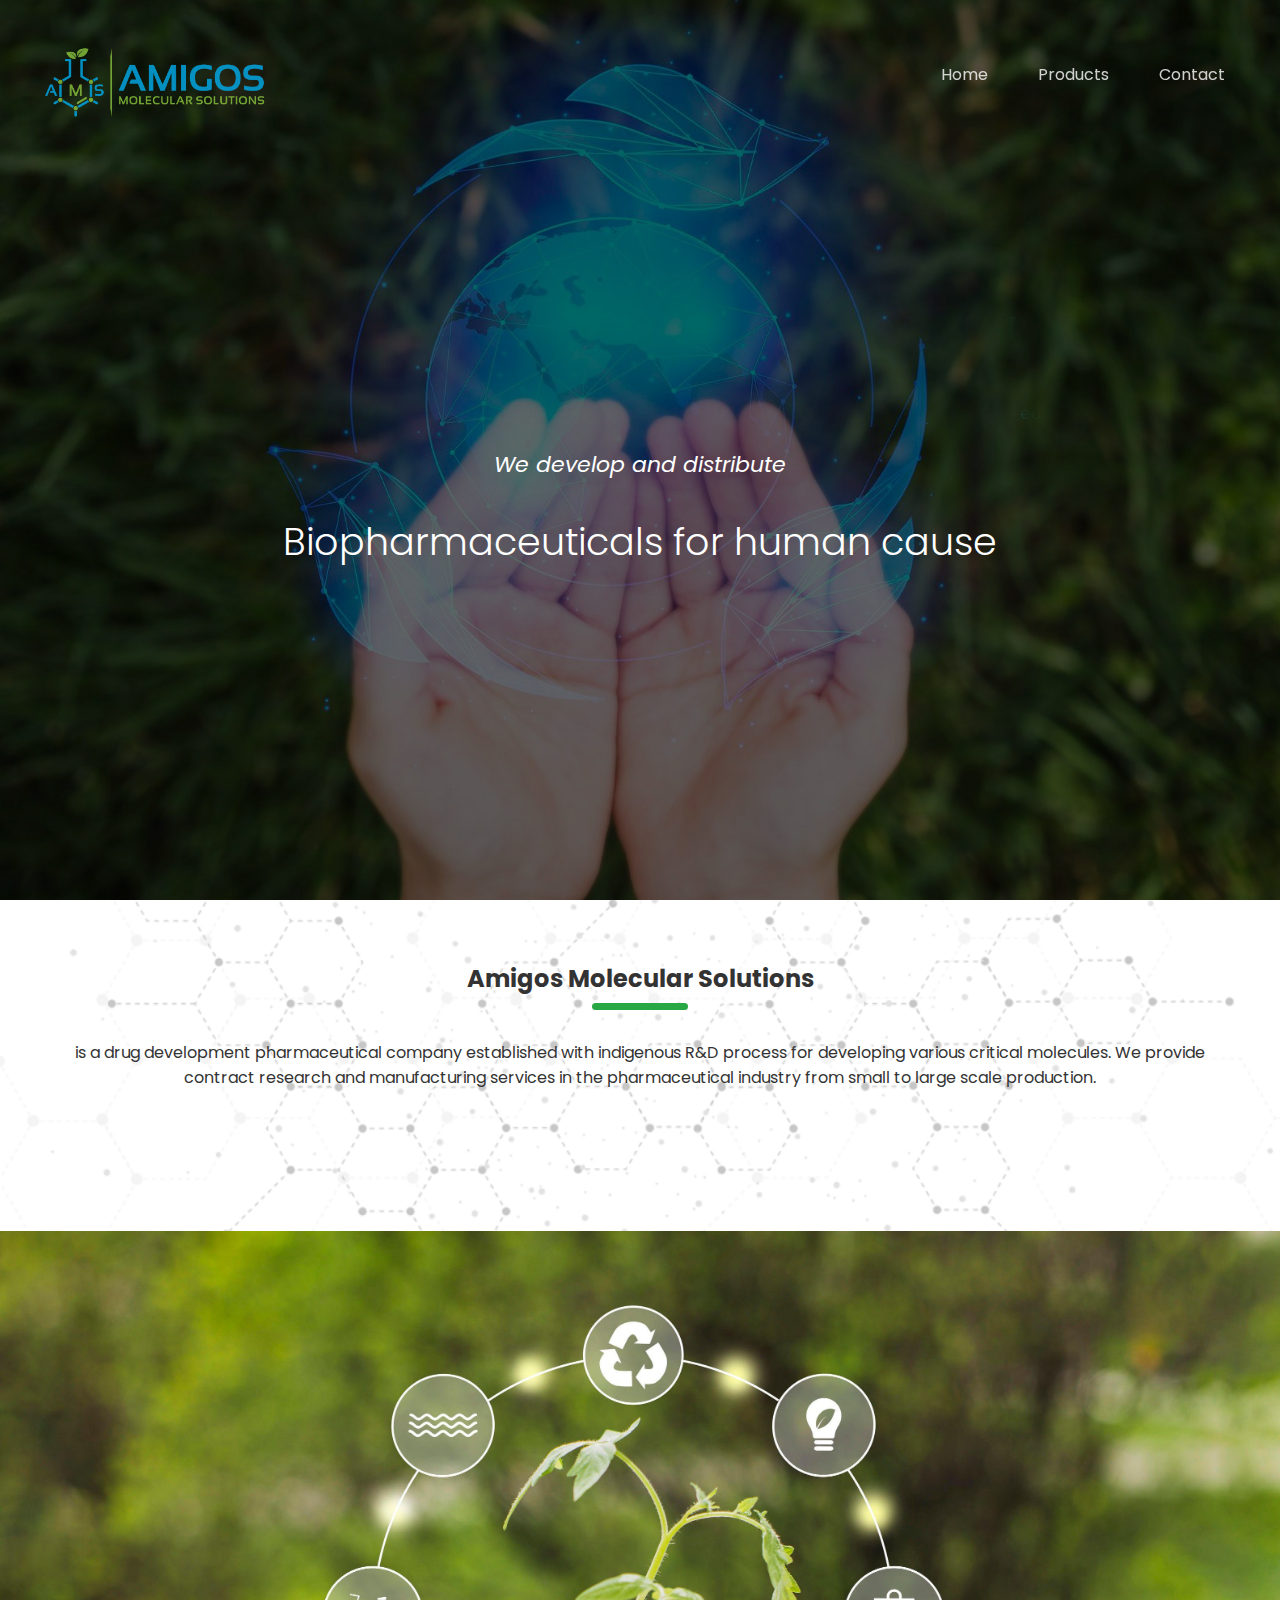
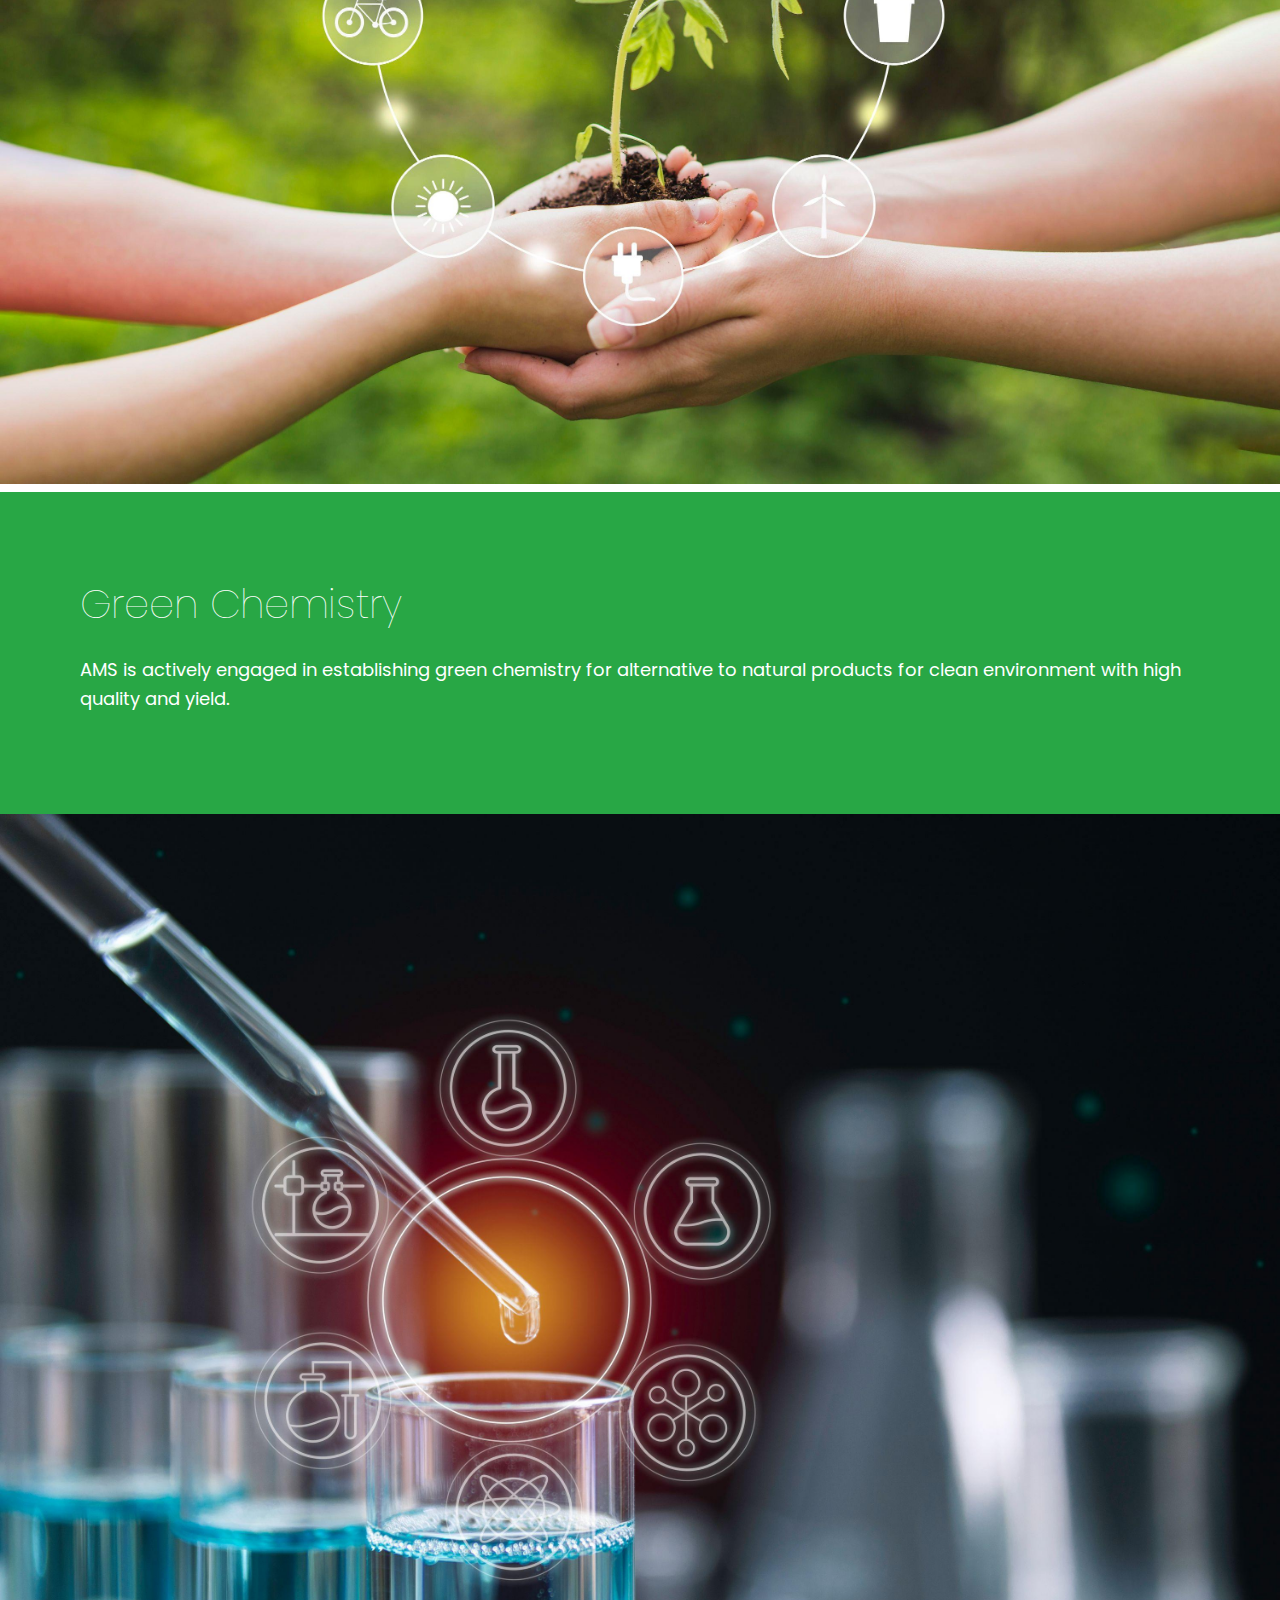
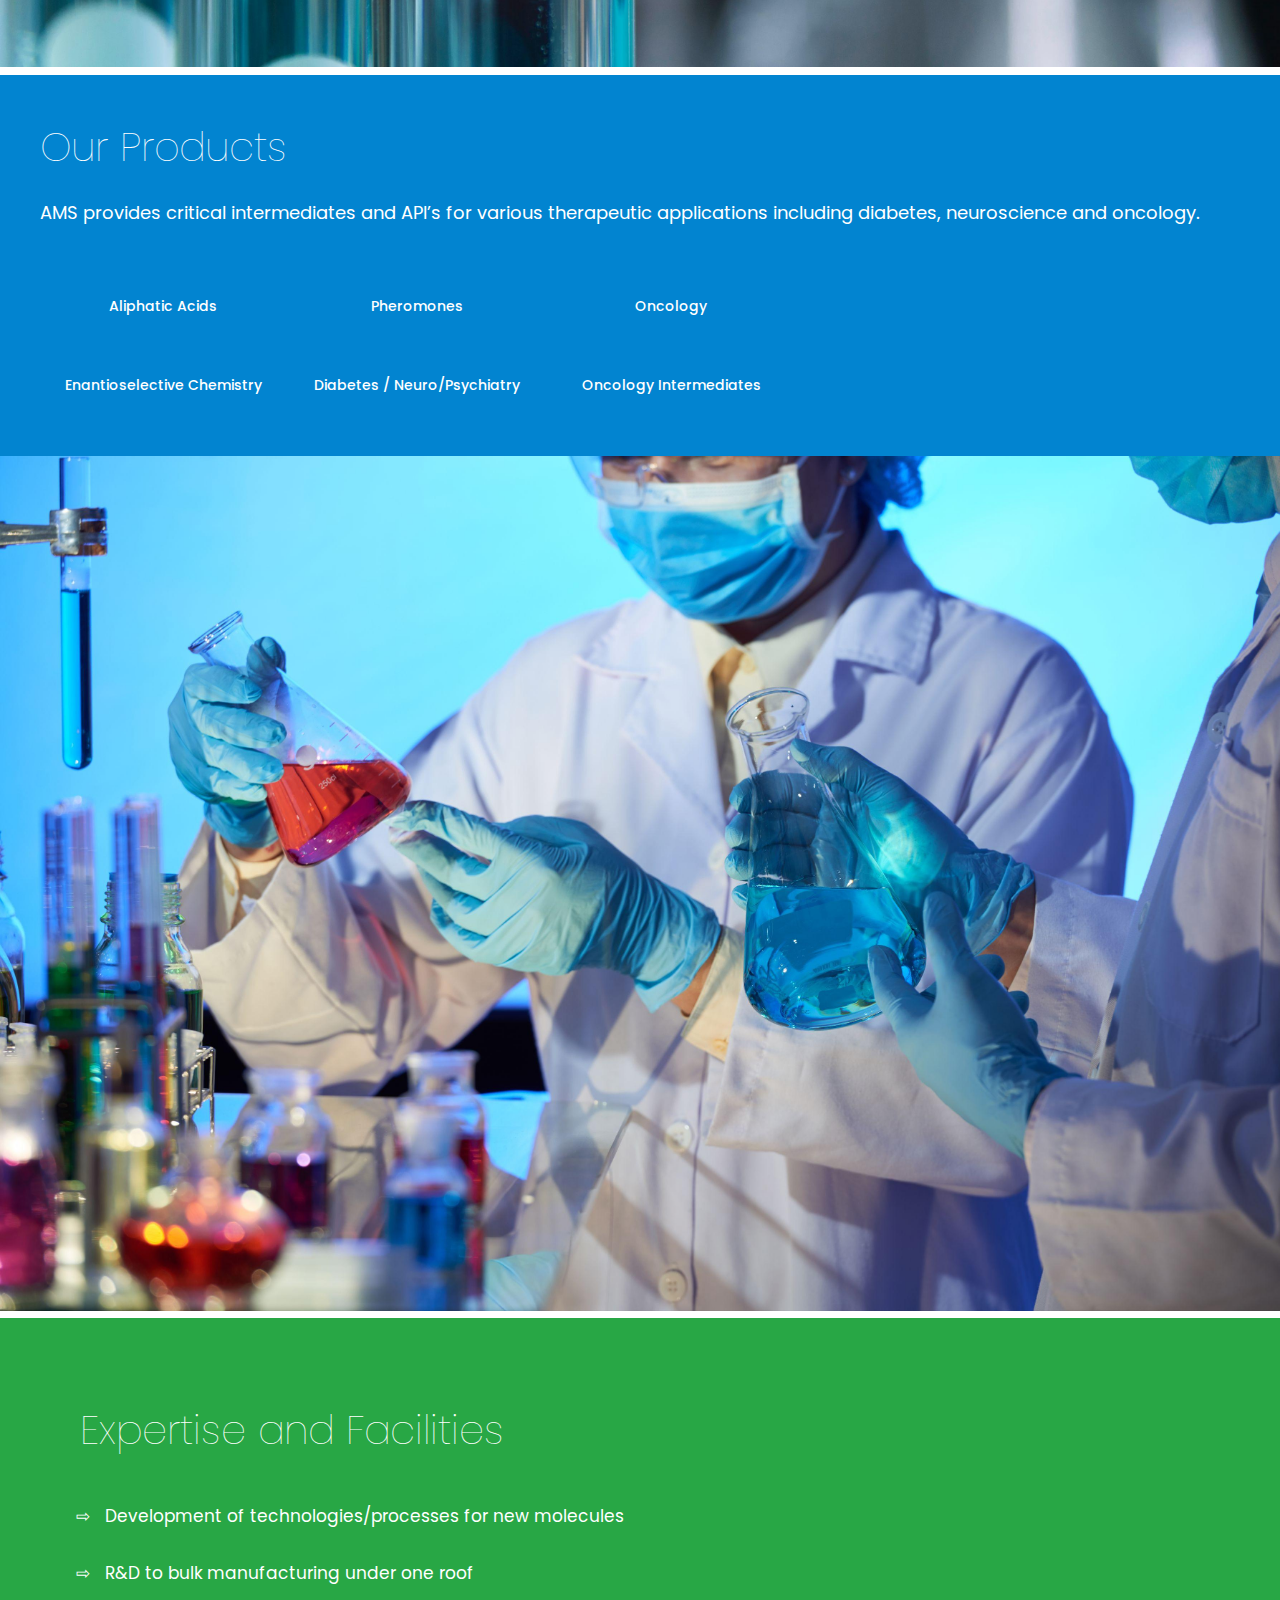
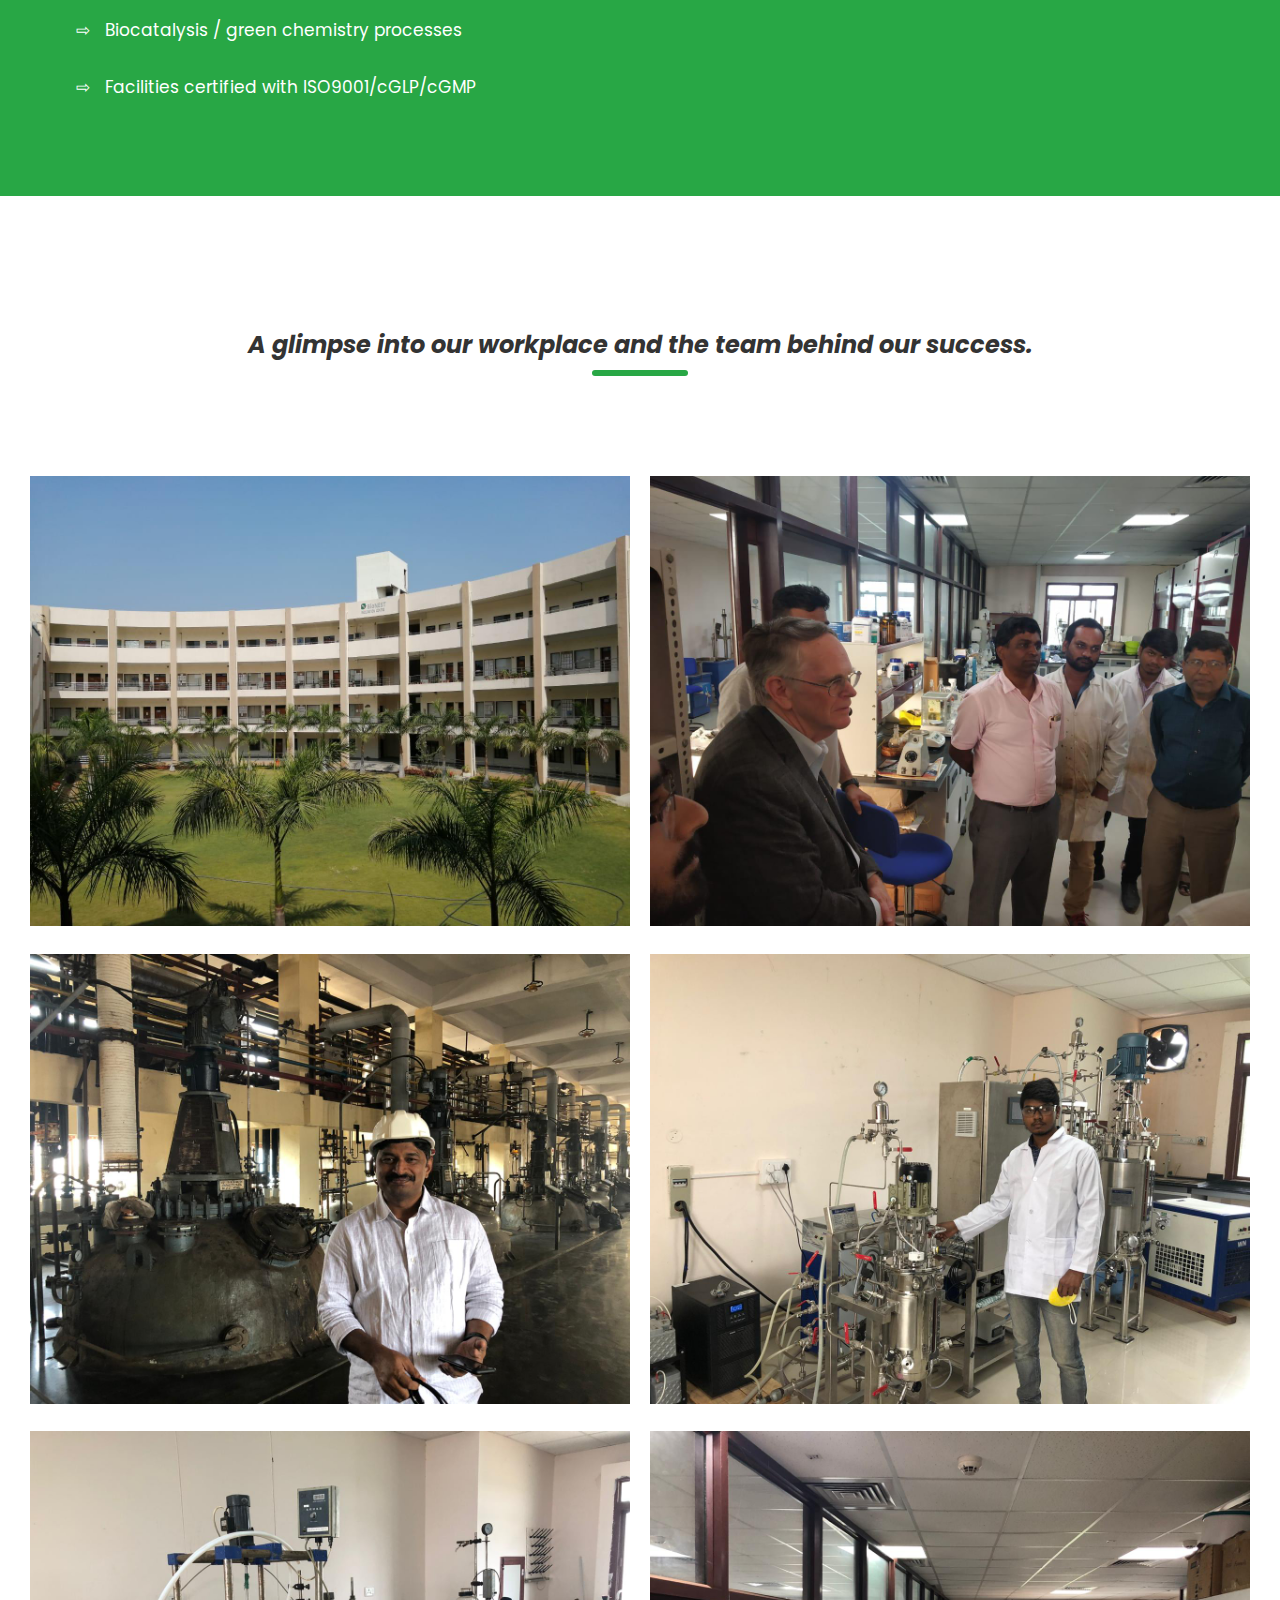
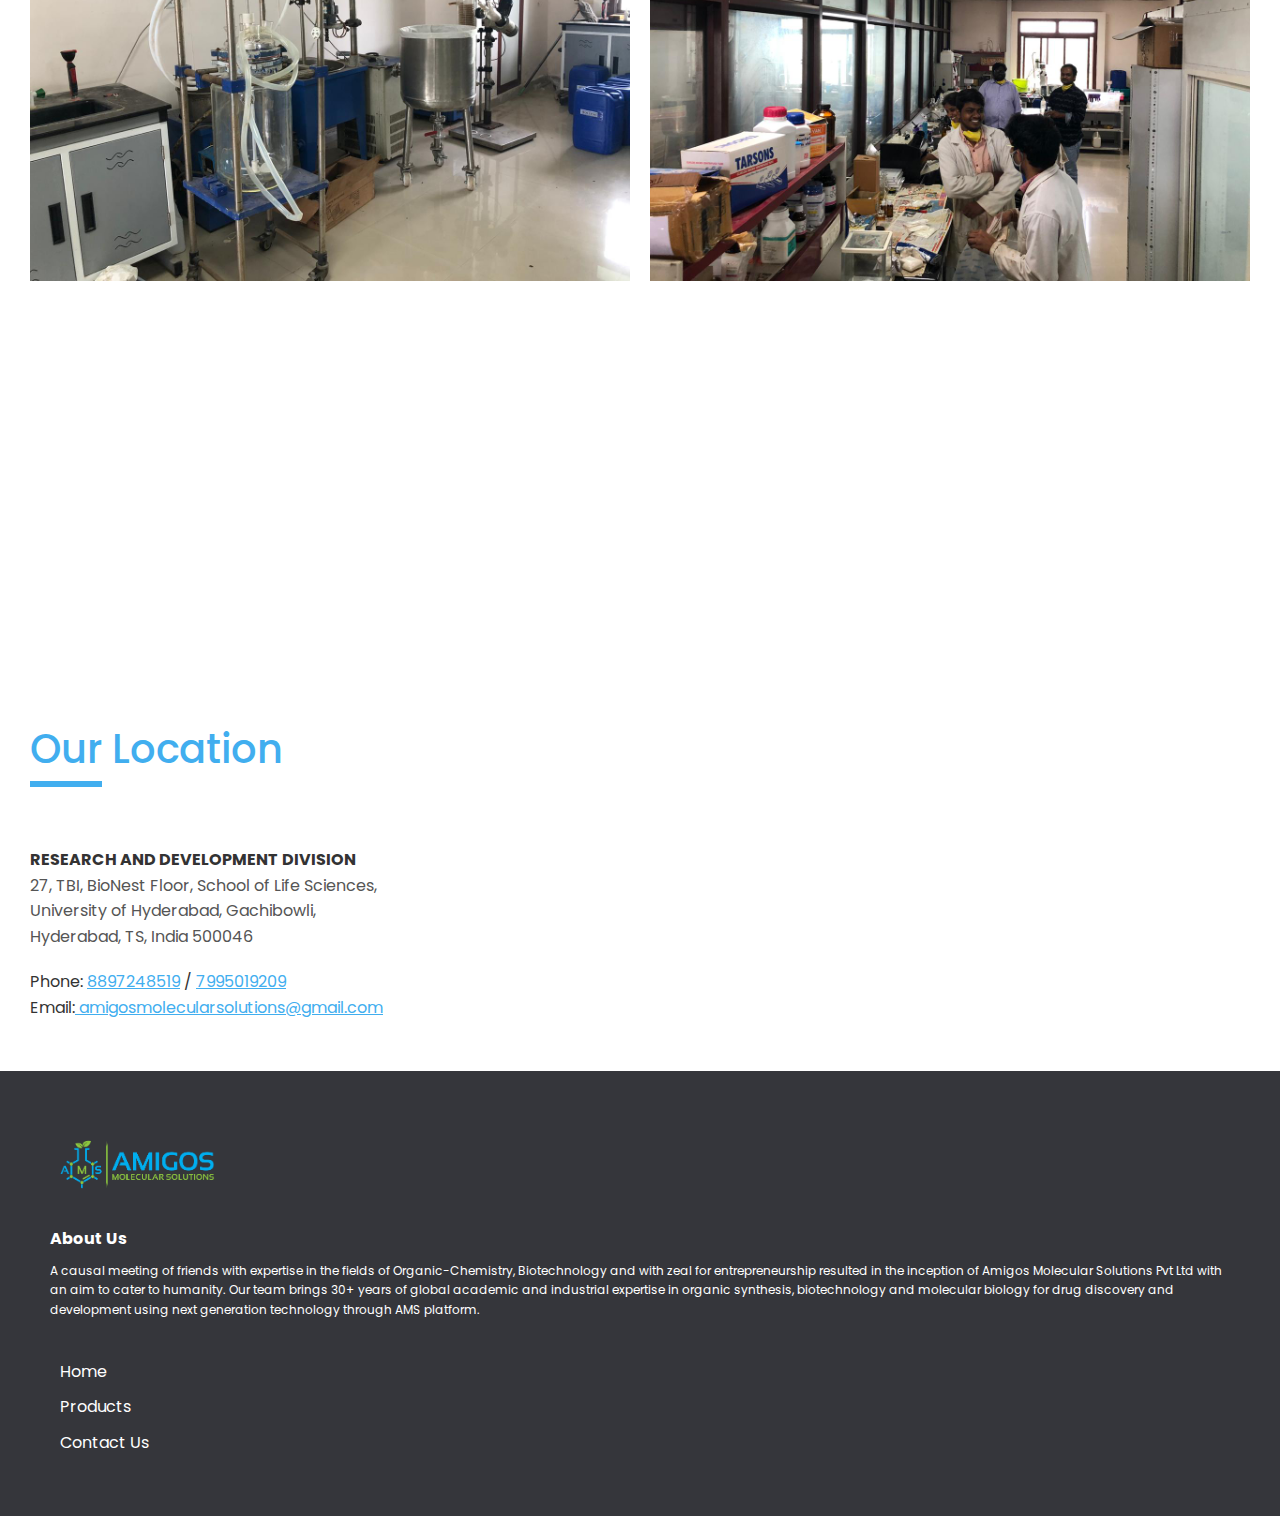
==== index.html @ 1833f155 "Solution section padding" ====
<!DOCTYPE html>
<html lang="en">
  <head>
    <meta
      name="viewport"
      content="width=device-width, initial-scale=1.0, minimum-scale=1.0"
    />

    <meta
      name="description"
      content=" We are a drug development pharmaceutical company established
              with indigenous research and development process for large scale
              production. It was founded to develop various critical molecules
              for contract research and to provide manufacturing services in
              pharmaceutical industry. "
    />
    <!-- Google / Search Engine Tags -->
    <meta itemprop="name" content="Amigos Molecular Solutions" />
    <meta
      itemprop="description"
      content="We are a drug development pharmaceutical company established
              with indigenous research and development process for large scale
              production. It was founded to develop various critical molecules
              for contract research and to provide manufacturing services in
              pharmaceutical industry. "
    />
    <meta
      itemprop="image"
      content="https://github.com/gopivjn/amigos-pharma/blob/master/img/1613_Thumb.jpg"
    />
    <!-- Facebook Meta Tags -->
    <meta property="og:url" content="https://elspectrasample2.netlify.app/" />
    <meta property="og:type" content="website" />
    <meta property="og:title" content="Amigos Molecular Solutions" />
    <meta
      property="og:description"
      content="We are a drug development pharmaceutical company established
              with indigenous research and development process for large scale
              production. It was founded to develop various critical molecules
              for contract research and to provide manufacturing services in
              pharmaceutical industry. "
    />
    <meta
      property="og:image"
      content="https://github.com/gopivjn/amigos-pharma/blob/master/img/1613_Thumb.jpg"
    />
    <meta charset="UTF-8" />
    <meta name="viewport" content="width=device-width, initial-scale=1.0" />
    <link
      rel="stylesheet"
      href="https://use.fontawesome.com/releases/v5.13.0/css/all.css"
      integrity="sha384-Bfad6CLCknfcloXFOyFnlgtENryhrpZCe29RTifKEixXQZ38WheV+i/6YWSzkz3V"
      crossorigin="anonymous"
    />
    <link rel="stylesheet" href="./css/lightbox.css" />
    <link rel="stylesheet" href="./css/utility.css" />
    <link rel="stylesheet" href="./css/style.css" />
    <link rel="shortcut icon" type="image/x-icon" href="favicon (1).ico" />
    <title>Amigos Molecular Solutions </title>
  </head>

  <body id="home">
    <header class="hero">
      <div id="navbar" class="navbar top">
        <h1 class="logo">
          <img src="./img/AMS/amigos molecular solutions-01.png" alt="" />
        </h1>
        <nav>
          <ul>
            <li><a href="#home">Home</a></li>
            <li><a href="products.html">Products</a></li>
            <li><a href="#contact_us">Contact</a></li>
          </ul>
        </nav>
      </div>
      <div class="content">
        <p>We develop and distribute</p>
        <h1>Biopharmaceuticals for human cause</h1>
      </div>
    </header>

    <main>
      <!-- About: Icons -->
      <section id="about" class="icons bg-light">
        <div class="flex-items">
          <div style="padding-bottom: 100px;">
            <p style="margin-bottom: 5px;">
              <span style="font-size: 24px;">
                <strong>Amigos Molecular Solutions</strong>
              </span>
            </p>
            <div class="bottom-line1"></div>
            <p>
              is a drug development pharmaceutical company established with
              indigenous R&D process for developing various critical molecules.
              We provide contract research and manufacturing services in the
              pharmaceutical industry from small to large scale production.
            </p>
          </div>
        </div>
      </section>
      <!-- Green chemistry -->
      <section id="green" class="flex-columns flex-reverse section">
        <div class="row">
          <div class="column">
            <div class="column-1">
              <img src="./img/AMS/green_chemistry1.jpeg" alt="" />
            </div>
          </div>
          <div class="column">
            <div class="column-2 bg-primary" >
              <h2>Green Chemistry</h2>
              <p style="font-size: 18px;">
                AMS is actively engaged in establishing green chemistry for
                alternative to natural products for clean environment with high
                quality and yield.
              </p>
            </div>
          </div>
        </div>
      </section>

      <!-- Products -->
      <section id="products" class="flex-columns section">
        <div class="row">
          <div class="column">
            <div class="column-1">
              <img src="./img/AMS/products1.jpeg" alt="" />
            </div>
          </div>
          <div class="column">
            <div class="column-2 bg-secondary py-1" >
              <h2>Our Products</h2>
              <p style="font-size: 18px;">
                AMS provides critical intermediates and API’s for various
                therapeutic applications including diabetes, neuroscience and
                oncology.
              </p>

              <div id="card-grid">
                <div class="cards">
                  <div>
                    <a href="products.html"
                      ><i class="fa fa-flask fa-2x" aria-hidden="true"></i
                    ></a>
                  </div>
                  <div><h3>Aliphatic Acids</h3></div>
                </div>
                <div class="cards">
                  <a href="products.html"
                    ><i class="fa fa-flask fa-2x" aria-hidden="true"></i
                  ></a>
                  <h2>Pheromones</h2>
                </div>
                <div class="cards">
                  <a href="products.html"
                    ><i class="fa fa-flask fa-2x" aria-hidden="true"></i
                  ></a>
                  <h2>Oncology</h2>
                </div>
                <div class="cards">
                  <a href="products.html"
                    ><i class="fa fa-flask fa-2x" aria-hidden="true"></i
                  ></a>
                  <h2>Enantioselective Chemistry</h2>
                </div>
                <div class="cards">
                  <a href="products.html"
                    ><i class="fa fa-flask fa-2x" aria-hidden="true"></i
                  ></a>
                  <h2>Diabetes / Neuro/Psychiatry</h2>
                </div>
                <div class="cards">
                  <a href="products.html"
                    ><i class="fa fa-flask fa-2x" aria-hidden="true"></i
                  ></a>
                  <h2>Oncology Intermediates</h2>
                </div>
              </div>
            </div>
          </div>
        </div>
      </section>
      <!-- Expertise and Facilities -->
      <section id="expertise" class="flex-columns flex-reverse section">
        <div class="row">
          <div class="column">
            <div class="column-1">
              <img src="./img/AMS/expertise1.jpeg" alt="" />
            </div>
          </div>
          <div class="column">
            <div class="column-2 bg-primary" >
              <h2>Expertise and Facilities</h2>
              <br />
              <ul
                style="
                  font-size: 17px;
                  list-style-type: '&#8680';
                  padding-left: 10px;
                "
              >
                <li style="padding: 15px;">
                  Development of technologies/processes for new molecules
                </li>
                <li style="padding: 15px;">
                  R&D to bulk manufacturing under one roof
                </li>
                <li style="padding: 15px;">
                  Biocatalysis / green chemistry processes
                </li>
                <li style="padding: 15px;">
                  Facilities certified with ISO9001/cGLP/cGMP
                </li>
              </ul>
            </div>
          </div>
        </div>
      </section>
      <!-- Plant Gallery -->
      <section id="gallery" class="section">
        <!-- <div class="intro" style="padding-top: 80px;">
          <h2 class="title-style">Gallery</h2>
          <div class="bottom-line"></div>
        </div> -->

        <div class="flex-items">
          <div style="padding-top: 120px;">
            <p style="margin-bottom: 5px;">
              <span style="font-size: 24px; font-style: italic;">
                <strong>
                  A glimpse into our workplace and the team behind our success.
                </strong>
              </span>
            </p>
            <div class="bottom-line2"></div>
          </div>
        </div>
        <div class="gallery">
          <div>
            <img src="./img/AMS/grid1.jpeg" alt="" />
          </div>
          <div>
            <img src="./img/AMS/grid2.jpeg" alt="" />
          </div>

          <div>
            <img src="./img/AMS/grid3.jpeg" alt="" />
          </div>
          <div>
            <img src="./img/AMS/grid4.jpeg" alt="" />
          </div>

          <div>
            <img src="./img/AMS/grid5.jpeg" alt="" />
          </div>
          <div>
            <img src="./img/AMS/grid6.jpeg" alt="" />
          </div>
        </div>
      </section>
      <!-- Location -->
      <span id="contact_us"></span>
      <span></span>
      <span></span>
      <span></span>
      <span></span>
      <span></span>
      <span></span>
      <section id="location" class="flex-columns flex-reverse section">
        <div class="row">
          <div class="column">
            <div class="column-1">
              <!-- <img src="img/location.jpg" alt="" /> -->
              <!-- <div id="map"></div> -->
              <div class="iframemaps" style="padding:30px" >
                <iframe
                  src="https://www.google.com/maps/embed?pb=!1m18!1m12!1m3!1d3806.0795099306774!2d78.31375279940993!3d17.45590814025124!2m3!1f0!2f0!3f0!3m2!1i1024!2i768!4f13.1!3m3!1m2!1s0x3bcb932264c472a1%3A0x8b48ef21dfa32b49!2sSchool%20of%20Life%20Sciences!5e0!3m2!1sen!2sin!4v1595521982954!5m2!1sen!2sin"
                  frameborder="0"
                  style="border: 0;"
                  allowfullscreen=""
                  aria-hidden="false"
                  tabindex="0"
                  width="90%"
                  height="300"
                ></iframe>
              </div>
            </div>
          </div>
          <div class="column">
            <div class="column-2">
              <div>
                <h2 style="color: #41aeef; font-weight: 500;">
                  Our Location
                </h2>
                <div class="bottom-line3"></div>
              </div>
              <div>
                <span style="text-transform: uppercase;">
                  <strong> Research and Development division</strong></span
                ><br />

                <!-- <h5>
                  <span>
                    <i
                      class="fas fa-map-marker-alt fa-2x"
                      style="color: #41aeef;"
                    ></i>
                  </span>
                </h5> -->

                <span style="color: #555;">
                  27, TBI, BioNest Floor, School of Life Sciences,<br />
                  University of Hyderabad, Gachibowli, <br />Hyderabad, TS,
                  India 500046</span
                >
              </div>

              <p>
                Phone:
                <a href="tel:+918897248519" style="color: #41aeef;"
                  >8897248519</a
                >
                /
                <a href="tel:+917995019209" style="color: #41aeef;">
                  7995019209</a
                >
                <br />Email:<a
                  href="mailto:amigosmolecularsolutions@gmail.com"
                  style="color: #41aeef;"
                >
                  amigosmolecularsolutions@gmail.com</a
                >
              </p>
            </div>
          </div>
        </div>
      </section>
    </main>

    <footer id="main-footer" class="py-2">
      <div class="container footer-container">
        <div>
          <img src="./img/AMS/amigos molecular solutions-01.png" alt="Amigos" />
        </div>
        <div>
          <p>
            <strong style="font-size: 16px;"> About Us</strong>
          </p>
          <p>
            A causal meeting of friends with expertise in the fields of
            Organic-Chemistry, Biotechnology and with zeal for entrepreneurship
            resulted in the inception of Amigos Molecular Solutions Pvt Ltd with
            an aim to cater to humanity. Our team brings 30+ years of global
            academic and industrial expertise in organic synthesis,
            biotechnology and molecular biology for drug discovery and
            development using next generation technology through AMS platform.
          </p>
        </div>

        <div style="padding-top: 20px;">
          <ul class="list">
            <li style="margin: 10px;"><a href="index.html">Home</a></li>
            <li style="margin: 10px;"><a href="products.html">Products</a></li>
            <li style="margin: 10px;"><a href="#contact_us">Contact Us</a></li>
          </ul>
        </div>
      </div>
    </footer>
    <script
      src="https://code.jquery.com/jquery-3.5.1.min.js"
      integrity="sha256-9/aliU8dGd2tb6OSsuzixeV4y/faTqgFtohetphbbj0="
      crossorigin="anonymous"
    ></script>
    <script src="./js/lightbox.js"></script>
    <script>
      const navbar = document.getElementById("navbar");
      let scrolled = false;

      window.onscroll = function () {
        if (window.pageYOffset > 100) {
          navbar.classList.remove("top");
          if (!scrolled) {
            navbar.style.transform = "translateY(-70px)";
          }
          setTimeout(function () {
            navbar.style.transform = "translateY(0)";
            scrolled = true;
          }, 200);
        } else {
          navbar.classList.add("top");
          scrolled = false;
        }
      };

      // Smooth Scrolling
      $("#navbar a, .btn").on("click", function (e) {
        if (this.hash !== "") {
          e.preventDefault();

          const hash = this.hash;

          $("html, body").animate(
            {
              scrollTop: $(hash).offset().top - 70,
            },
            800
          );
        }
      });
    </script>
  </body>
</html>
---- css/utility.css ----
/* Text colors */

.text-primary {
  color: #28a745;
}
.text-secondary {
  color: #0284d0;
}

/* Button */
.btn {
  cursor: pointer;
  display: inline-block;
  padding: 10px 30px;
  color: #fff;
  background-color: #28a745;
  text-decoration: none;
  border: none;
  border-radius: 5px;
}

.btn:hover {
  opacity: 0.9;
}

.btn-primary,
.bg-primary {
  background-color: #28a745;
  color: #fff;
}
.btn-secondary,
.bg-secondary {
  background-color: #0284d0;
  color: #fff;
}
.btn-dark,
.bg-dark {
  background-color: #333;
  color: #fff;
}
.btn-light,
.bg-light {
  background-color: #f4f4f4;
  color: #333;
}
.btn-outline {
  background: transparent;
  border: 1px solid #fff;
}

/* Flex Items */
.flex-items {
  display: flex;
  align-items: center;
  justify-content: center;
  text-align: center;
  height: 100%;
}
.flex-items > div {
  padding: 20px;
}

/* Flex columns */
.flex-columns.flex-reverse .row {
  flex-direction: row-reverse;
}

.flex-columns .column {
  display: flex;
  flex-direction: column;
}

.flex-columns .row {
  display: flex;
  flex-direction: row;
  flex-wrap: wrap;
  width: 100%;
}

.flex-columns .column {
  display: flex;
  flex-direction: column;
  flex-basis: 100%;
  flex: 1;
}

.flex-columns .column .column-1,
.flex-columns .column .column-2 {
  height: 100%;
}

.flex-columns img {
  width: 100%;
  height: 100%;
  object-fit: cover;
}

.flex-columns .column-2 {
  display: flex;
  flex-direction: column;
  align-items: flex-start;
  justify-content: center;
  padding: 30px;
}

.flex-columns h2 {
  font-size: 40px;
  font-weight: 100;
}

.flex-columns h4 {
  margin-bottom: 10px;
}

.flex-columns p {
  margin: 20px 0;
}

/* Section Header */
.section-header {
  padding: 30px;
  display: flex;
  flex-direction: column;
  align-items: center;
  justify-content: center;
  text-align: center;
}

.section-header h2 {
  font-size: 40px;
  margin: 20px 0;
}
.section-padding {
  padding: 20px 20px;
}

/* Flex Grid */
.flex-grid .row {
  display: flex;
  flex-wrap: wrap;
  padding: 0 4px;
}

.flex-grid .column {
  flex: 25%;
  padding: 0 4px;
}

.team img {
  border-radius: 50%;
}
---- css/style.css ----
@import url("https://fonts.googleapis.com/css2?family=Poppins:ital,wght@0,100;0,200;0,300;0,400;0,500;0,600;1,100;1,200;1,300;1,400;1,500&display=swap");

html {
  padding: 0px;
  margin: 0px;
}
* {
  box-sizing: border-box;
  padding: 0px;
  margin: 0px;
}

body {
  font-family: "Poppins", sans-serif;
  background: #fff;
  color: #333;
  line-height: 1.6;
}

ul {
  list-style: none;
}
p {
  margin: 10px 0;
}
img {
  width: 100%;
}

/* Nav Bar */
#navbar {
  z-index: 5;
}

.navbar {
  display: flex;
  flex-direction: column;
  align-items: center;
  justify-content: space-between;
  background-color: #35363b;
  color: #fff;
  opacity: 0.8;
  width: 100%;
  height: auto;
  position: fixed;
  top: 0px;
  padding: 0 30px;
  transition: 0.5s;
}

.navbar.top {
  background: transparent;
}

.navbar a {
  color: #fff;
  padding: 10px 20px;
  margin: 0 5px;
  text-decoration: none;
}
.navbar a:hover {
  border-bottom: #28a745 1px solid;
}
.navbar ul {
  display: flex;
  padding-bottom: 10px;
}

.navbar img {
  padding-top: 20px;
  width: 250px;
  /* padding-bottom: 10px; */
}

/* Header */
.hero {
  background: url("../img/AMS/main_banner1.jpeg") no-repeat center center/cover;
  height: 100vh;
  position: relative;
  color: #fff;
}

.hero .content {
  display: flex;
  flex-direction: column;
  align-items: center;
  justify-content: center;
  text-align: center;
  height: 100%;
  padding: 0 20px;
}

.hero .content h1 {
  font-size: 33px;
  font-weight: 300;
}
.hero .content p {
  font-style: italic;
  font-size: 18px;
  max-width: 600px;
  margin: 120px 0 30px;
}

.hero::before {
  content: "";
  position: absolute;
  top: 0;
  left: 0;
  width: 100%;
  height: 100%;
  background: rgba(0, 0, 0, 0.6);
}

.hero * {
  z-index: 1;
}
.hero.blog {
  background: url("../img/home/blog.jpg") no-repeat center center/cover;
  height: 60vh;
}
#about {
  background: url("../img/AMS/about_us3.png") no-repeat center center/cover;
}

/* Solutions section */
.flex-columns .row {
  display: flex;
  flex-direction: column;
  flex-wrap: wrap;
  width: 100%;
}
.flex-columns.flex-reverse .row {
  flex-direction: column;
}

#green .column-2 {
  padding: 55px;
}

#products .column-2 {
  padding: 35px;
}

#expertise .column-2 {
  padding: 55px;
}

#card-grid {
  display: grid;
  grid-template-columns: repeat(2, 1fr);
  grid-gap: 8px;
  padding-top: 20px;
  align-items: center;
  justify-content: center;
  text-align: center;
  font-weight: 100;
}

#card-grid .cards {
  display: grid;
  grid-gap: 8px;
  /* flex-wrap: wrap;
  flex-direction: column; */
  border-radius: 3px;
  margin: 20px;
  cursor: pointer;
  align-items: center;
  justify-content: center;
  text-align: center;
}

#card-grid a:visited .fa {
  color: #fff;
}

#card-grid .cards h2,
h3 {
  font-size: 14px;
  color: #fff;
  font-weight: 500;
  text-align: center;
}

/* Gallery */
.gallery {
  display: grid;
  grid-template-columns: 1fr;
  margin: 30px;
  grid-gap: 20px;
}

#gallery p {
  text-align: center;
}

/* Highlighter lines */

.bottom-line1 {
  height: 0.4rem;
  width: 6rem;
  background: #28a745;
  display: block;
  margin: 0 auto 0 auto;
  border-radius: 10px;
  margin-bottom: 30px;
}

.bottom-line2 {
  height: 0.4rem;
  width: 6rem;
  background: #28a745;
  display: block;
  margin: 0 auto 0 auto;
  border-radius: 10px;
  margin-bottom: 50px;
}
.bottom-line3 {
  height: 0.4rem;
  width: 4.5rem;
  background: #41aeef;
  display: block;
  margin-bottom: 60px;
}

#location .iframemaps {
  padding: 30px;
}

/* Footer */

#main-footer {
  background: #35363b;
  color: #fff;
  padding: 50px;
}

#main-footer img {
  width: 175px;
}
#main-footer a {
  color: #fff;
  text-decoration: none;
}
#main-footer p {
  font-size: 12px;
  padding-right: 150px;
  padding-left: 50px;
}

#main-footer a:hover {
  color: #28a745;
}
#main-footer .footer-container {
  display: flex;
  flex-direction: column;
}

#main-footer p {
  font-size: 12px;
  padding-left: 0px;
  padding-right: 0px;
}

/* Products Page */

.content-page {
  margin-top: 15rem;
  margin-left: 1rem;
  margin-right: 1rem;
}

.content-table {
  border-collapse: collapse;
  margin: 25px 0;
  font-size: 0.6em;
  min-width: 100%;
  border-radius: 5px 5px 0 0;
  overflow: hidden;
  box-shadow: 0 0 20px rgba(0, 0, 0, 0.15);
}

.content-table thead tr {
  background-color: #41aeee;
  color: #ffffff;
  text-align: left;
  font-weight: bold;
}
tbody img {
  width: 34px;
  color: #41aeee;
}

.content-table th,
.content-table td {
  padding: 12px 15px;
}

.content-table tbody tr {
  border-bottom: 1px solid #dddddd;
}

.content-table tbody tr:nth-of-type(even) {
  background-color: #f3f3f3;
}

.content-table tbody tr:last-of-type {
  border-bottom: 2px solid #41aeee;
}

.content-table tbody tr.active-row {
  font-weight: bold;
  color: #009879;
}

/* Icons  */
.icons {
  padding: 30px;
}

.icons h3 {
  font-weight: bold;
  margin-bottom: 15px;
}

.icons i {
  background-color: #28a745;
  color: #fff;
  padding: 1rem;
  border-radius: 50%;
  margin-bottom: 15px;
}

.cases img:hover {
  opacity: 0.7;
}

.team img {
  border-radius: 50%;
}

/* Call back form */
.callback-form {
  width: 100%;
  padding: 20px 0;
}

.callback-form label {
  display: block;
  margin-bottom: 5px;
}
.callback-form .form-control {
  margin-bottom: 15px;
}

.callback-form input {
  width: 100%;
  padding: 4px;
  height: 40px;
  border: #f5f5f5 1px solid;
}
.callback-form input:focus {
  outline-color: #28a745;
}

.callback-form .btn {
  padding: 12px 0;
  margin-top: 20px;
}
/* Post */
.post {
  padding: 50px 30px;
}
.post h2 {
  font-size: 40px;
  margin-bottom: 20px;
  padding-bottom: 10px;
  border-bottom: #ccc solid 1px;
}
.post .meta {
  margin-bottom: 30px;
}

.post img {
  width: 300px;
  border-radius: 50%;
  display: block;
  margin: 0 auto;
}

/* Footer */
.footer {
  display: flex;
  flex-direction: column;
  align-items: center;
  justify-content: center;
  text-align: center;
  height: 150px;
}

.footer a {
  color: #fff;
}
.footer a:hover {
  color: #28a745;
}

.footer .social > * {
  margin-right: 30px;
}

/* Mobile */
@media (min-width: 768px) {
  .navbar {
    display: flex;
    flex-direction: row;
  }
  #card-grid {
    display: grid;
    grid-template-columns: repeat(3, 1fr);
  }

  .content-page {
    margin-top: 15rem;
    margin-left: 2rem;
    margin-right: 2rem;
  }
  .content-table {
    font-size: 0.7em;
  }
  .hero .content h1 {
    font-size: 38px;
    font-weight: 300;
  }
  .hero .content p {
    font-style: italic;
    font-size: 22px;
    max-width: 600px;
    margin: 120px 0 30px;
  }

  /* Gallery */
  .gallery {
    display: grid;
    grid-template-columns: 1fr 1fr;
    margin: 30px;
    grid-gap: 20px;
  }

  #green .column-2 {
    padding: 80px;
  }

  #products .column-2 {
    padding: 40px;
  }

  #expertise .column-2 {
    padding: 80px;
  }
}

@media (min-width: 1440px) {
  .hero {
    height: 90vh;
  }

  .hero .content h1 {
    font-size: 55px;
    font-weight: 300;
  }
  .hero .content p {
    font-style: italic;
    font-size: 24px;
    max-width: 600px;
    margin: 120px 0 30px;
  }
  #about p {
    color: #333;
    padding-left: 220px;
    padding-right: 220px;
    line-height: 2rem;
    line-height: 2.5rem;
    padding-top: 20px;
    text-align: center;
    font-size: 18px;
  }

  /* Solutions section */

  .flex-columns.flex-reverse .row {
    flex-direction: row-reverse;
  }

  .flex-columns .column {
    display: flex;
    flex-direction: column;
  }

  .flex-columns .row {
    display: flex;
    flex-direction: row;
    flex-wrap: wrap;
    width: 100%;
  }

  .flex-columns .column {
    display: flex;
    flex-direction: column;
    flex-basis: 100%;
    flex: 1;
  }

  .flex-columns .column .column-1,
  .flex-columns .column .column-2 {
    height: 100%;
  }

  .flex-columns img {
    width: 100%;
    height: 100%;
    object-fit: cover;
  }

  .flex-columns .column-2 {
    display: flex;
    flex-direction: column;
    align-items: flex-start;
    justify-content: center;
    padding: 30px;
  }

  .flex-columns h2 {
    font-size: 40px;
    font-weight: 100;
  }

  .flex-columns h4 {
    margin-bottom: 10px;
  }

  .flex-columns p {
    margin: 20px 0;
  }

  /* Gallery */
  .gallery {
    display: grid;
    grid-template-columns: repeat(3, 1fr);
    margin: 30px;
    grid-gap: 20px;
  }

  #main-footer .footer-container {
    display: grid;
    grid-template-columns: 2fr 7fr 2fr;
    grid-gap: 2rem;
  }

  #location {
    padding: 80px;
  }

  .content-page {
    margin-top: 15rem;
    margin-left: 3rem;
    margin-right: 3rem;
  }
  .content-table {
    font-size: 0.9em;
  }

  #green .column-2 {
    padding: 100px;
  }

  #products .column-2 {
    padding: 50px;
  }

  #expertise .column-2 {
    padding: 100px;
  }
}

@media (max-width: 375px) {
  .content-page {
    margin-top: 15rem;
    margin-left: 0.5rem;
    margin-right: 0.5rem;
  }
  .content-table {
    font-size: 0.3em;
  }
  #card-grid {
    display: grid;
    grid-template-columns: 1fr;
  }
  #expertise ul li {
    font-size: 12px;
  }
}
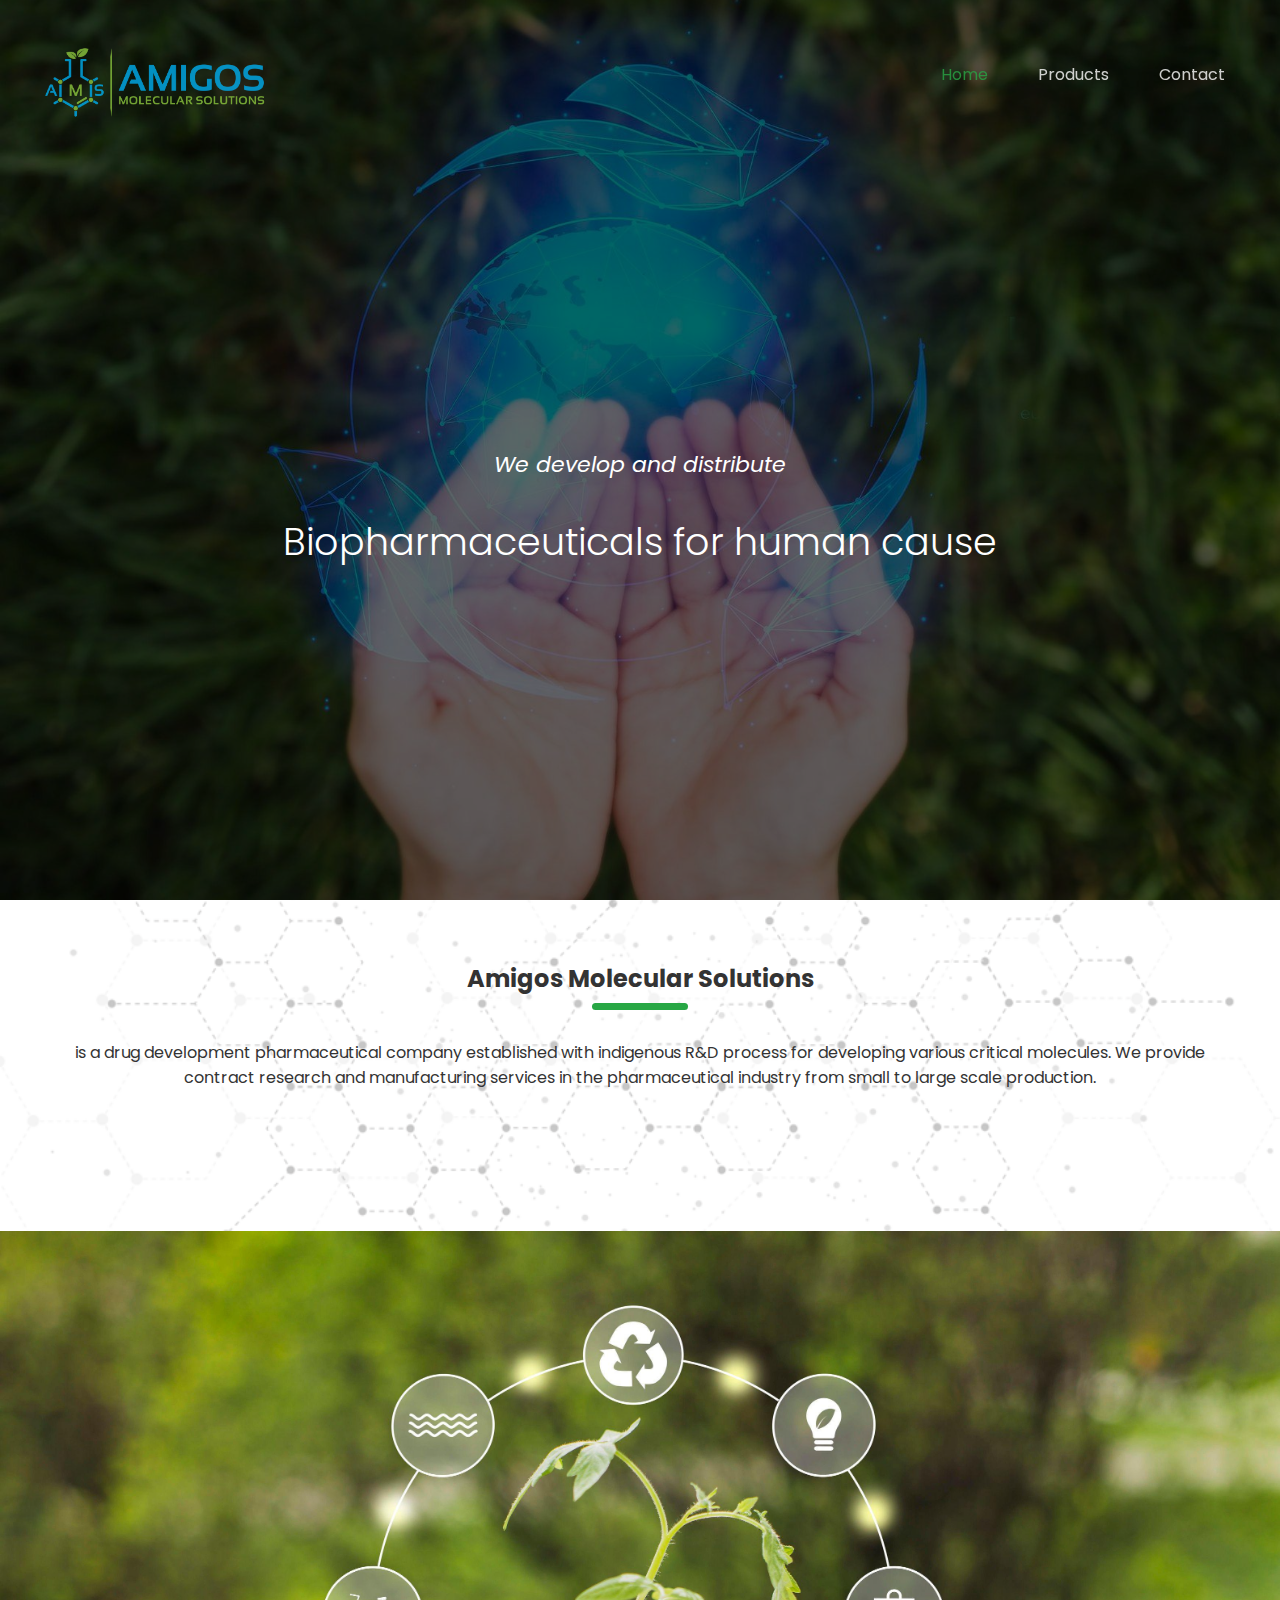
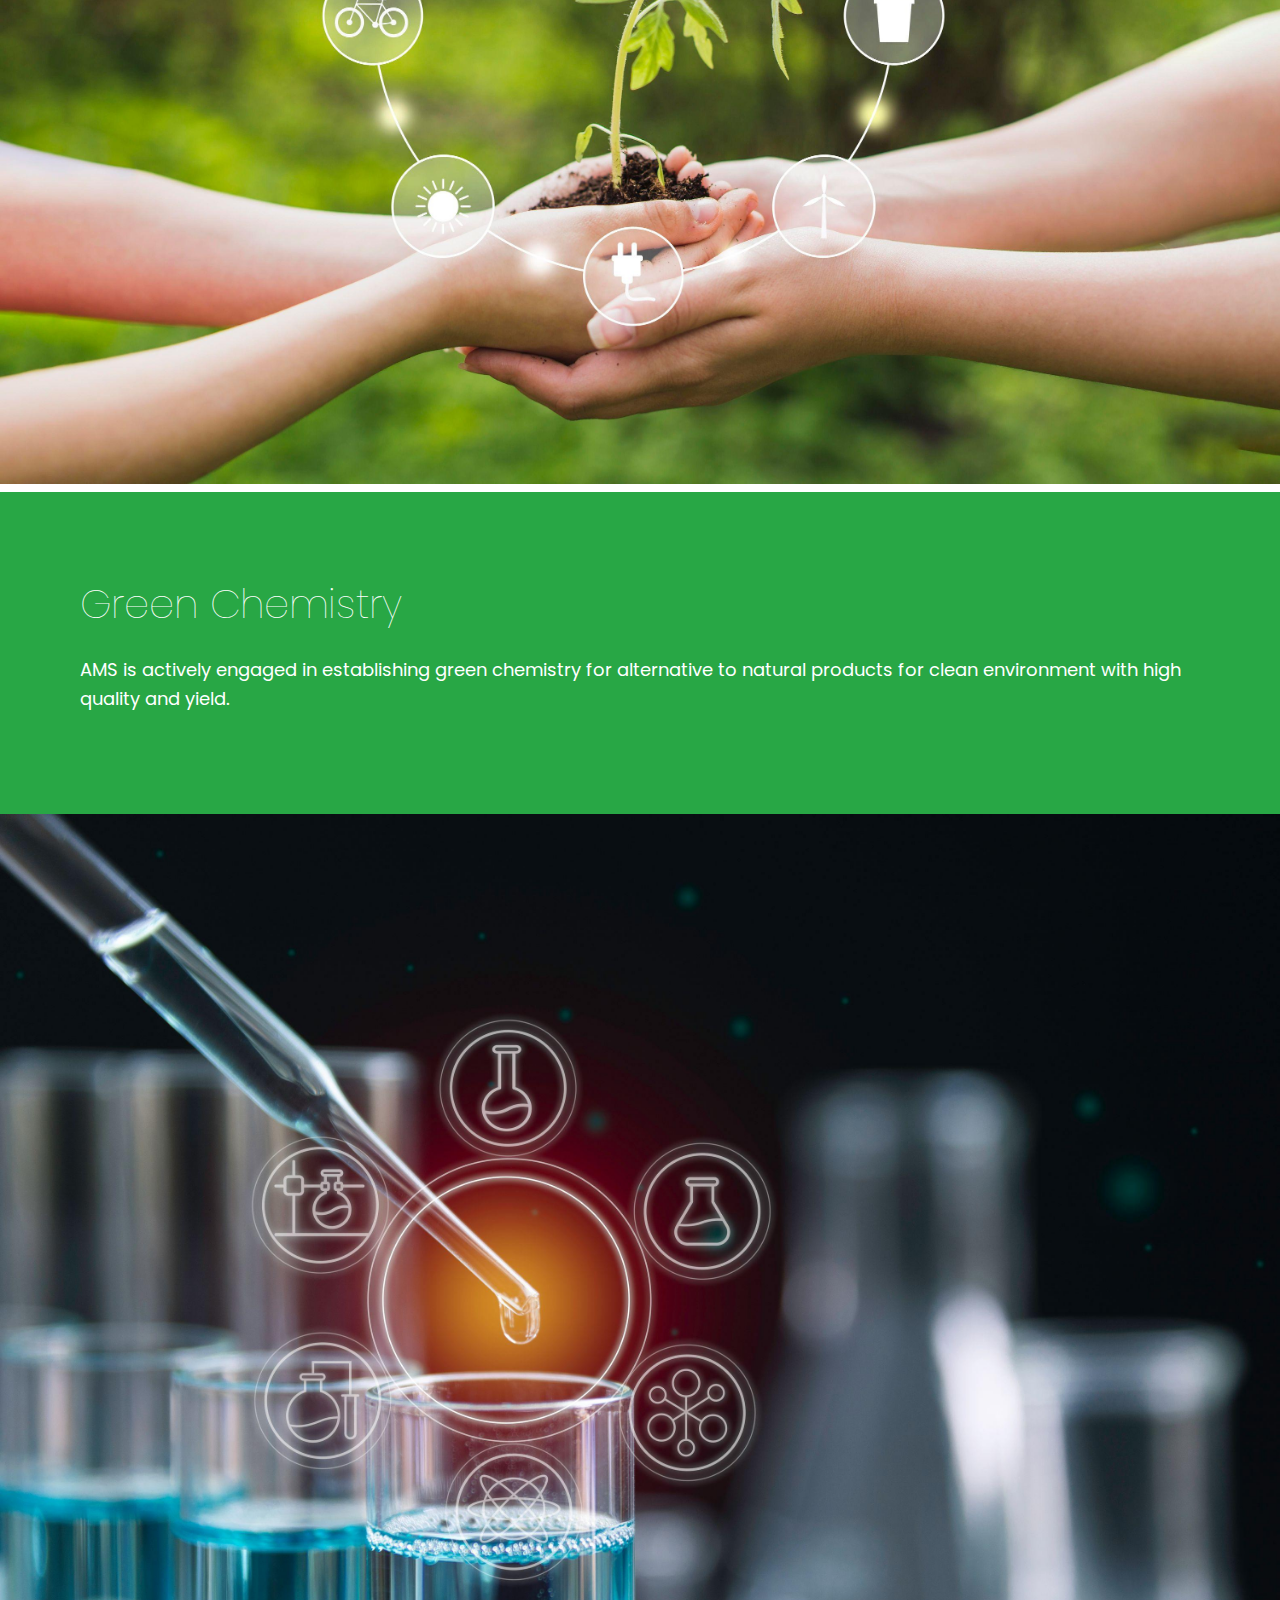
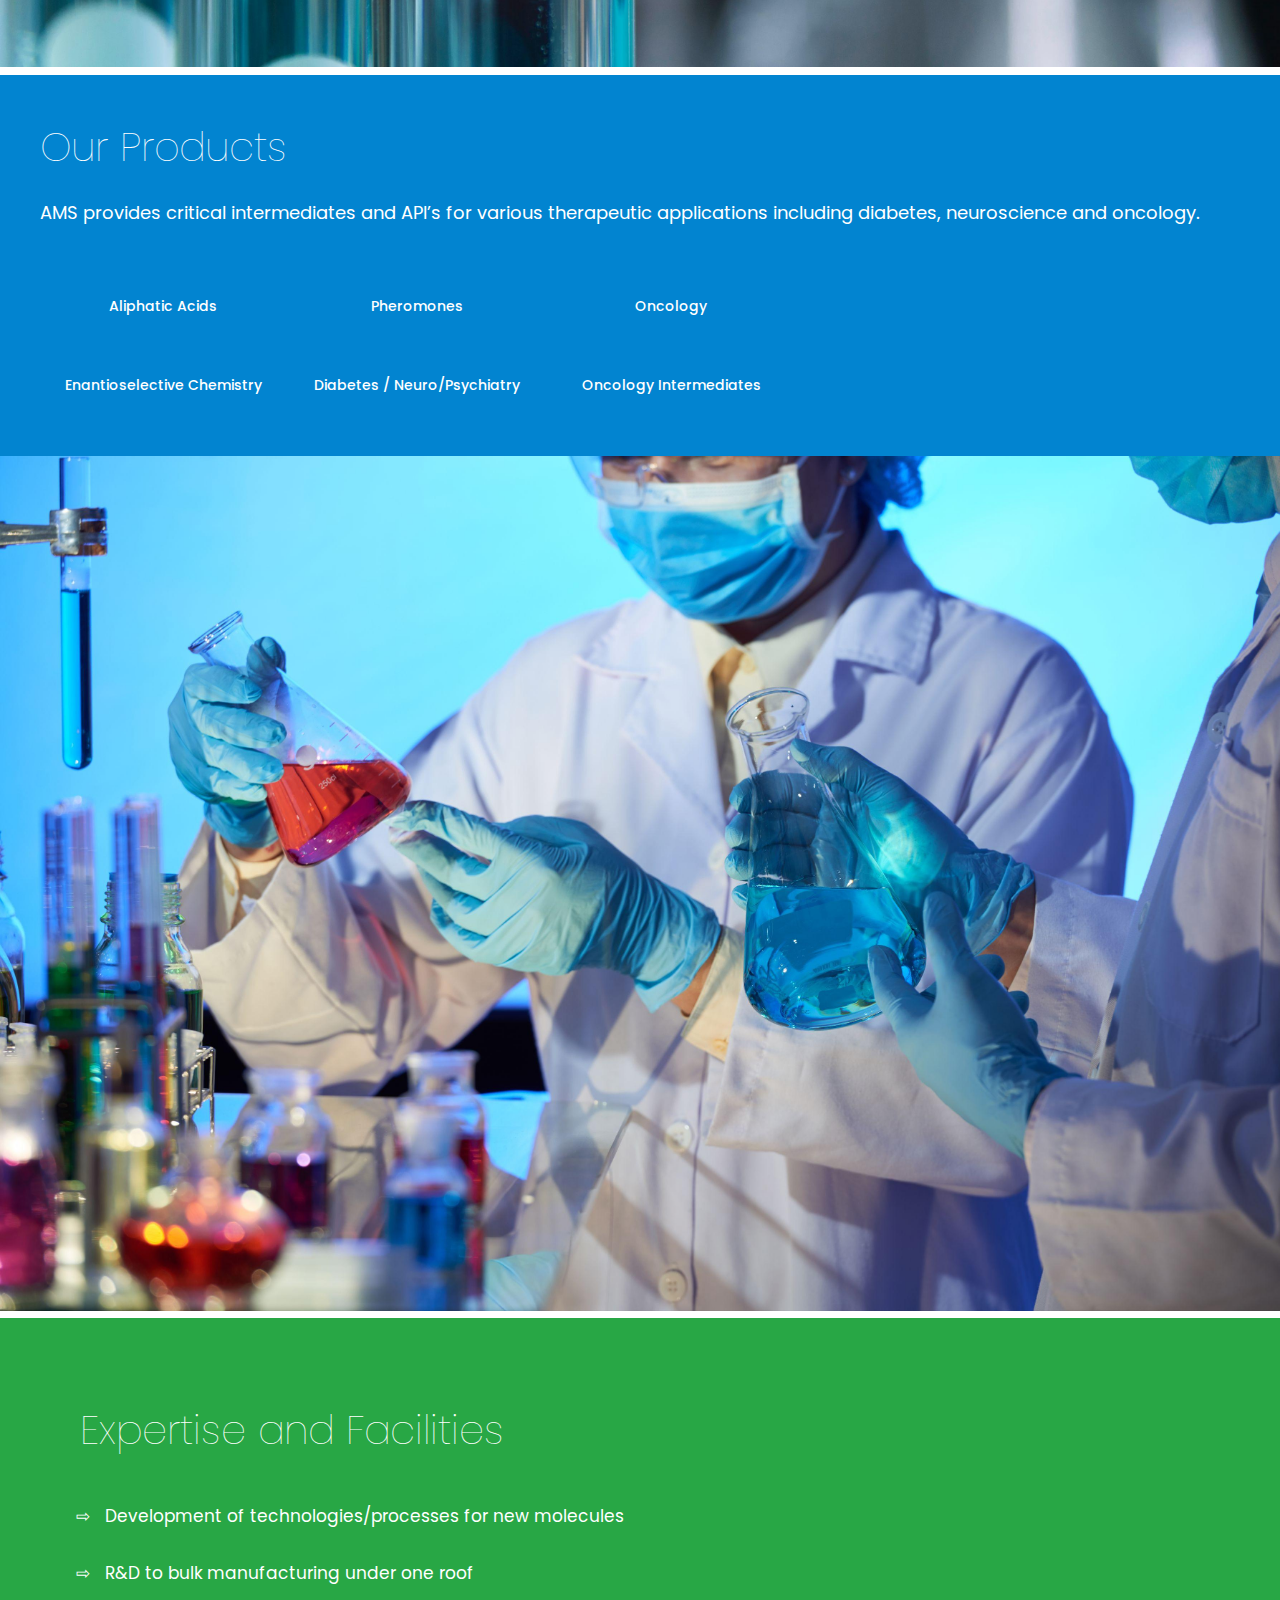
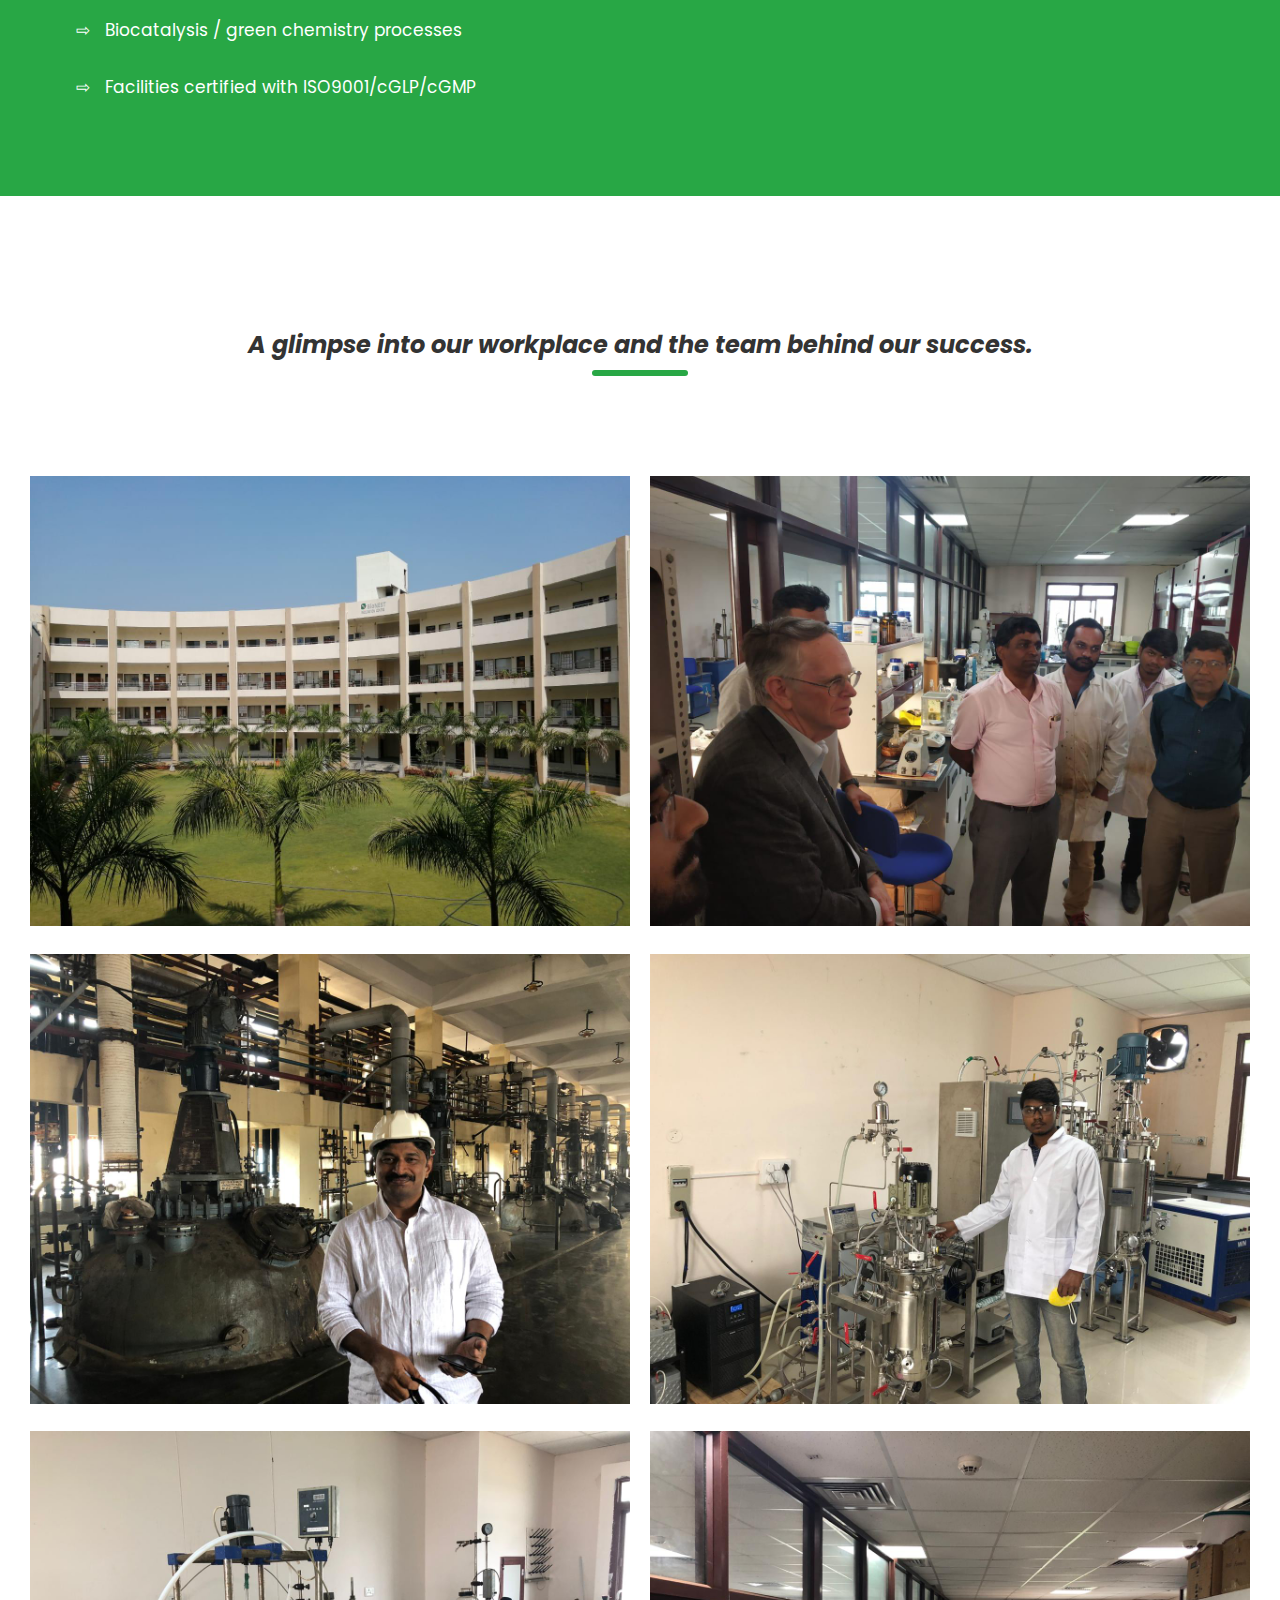
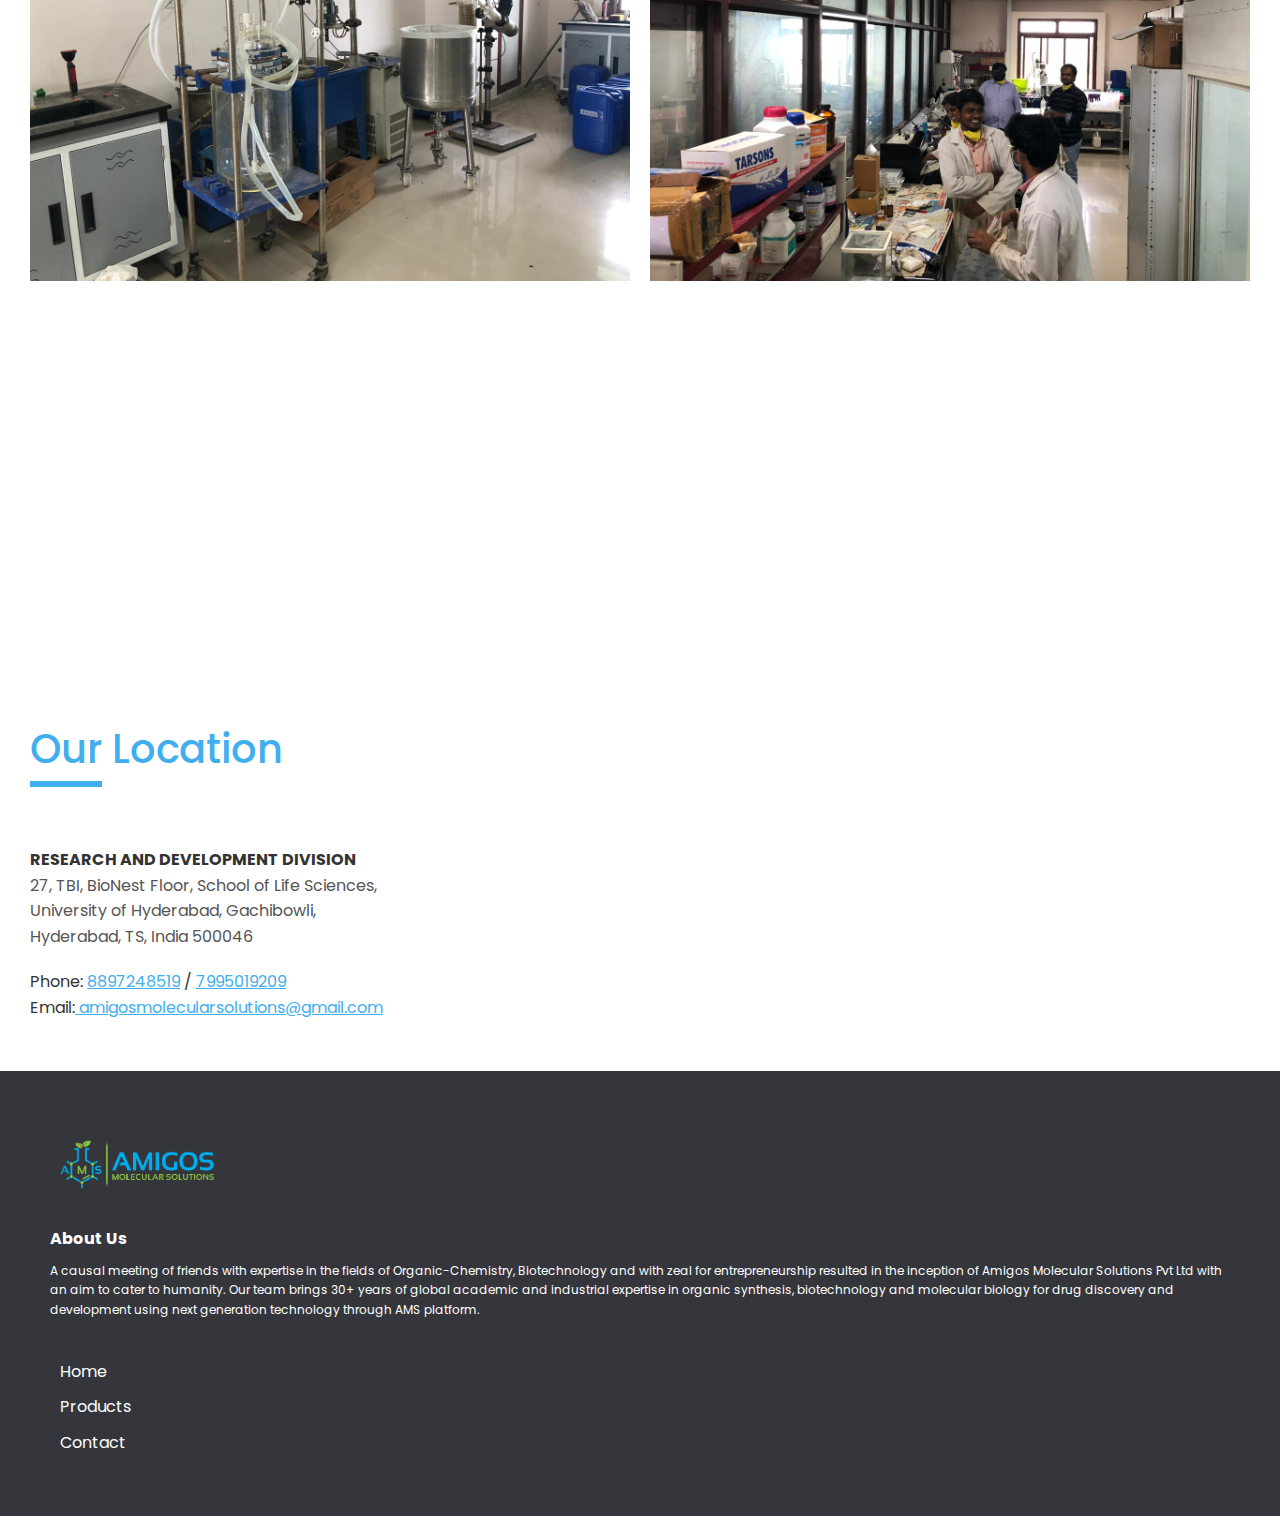
==== commit cc058b18: "Contact link broken" ====
--- a/index.html
+++ b/index.html
@@ -26,7 +26,7 @@
     />
     <meta
       itemprop="image"
-      content="https://github.com/gopivjn/amigos-pharma/blob/master/img/1613_Thumb.jpg"
+      content="img/AMS/1613_Thumb.jpg"
     />
     <!-- Facebook Meta Tags -->
     <meta property="og:url" content="https://elspectrasample2.netlify.app/" />
@@ -42,7 +42,7 @@
     />
     <meta
       property="og:image"
-      content="https://github.com/gopivjn/amigos-pharma/blob/master/img/1613_Thumb.jpg"
+      content="img/AMS/1613_Thumb.jpg"
     />
     <meta charset="UTF-8" />
     <meta name="viewport" content="width=device-width, initial-scale=1.0" />
@@ -67,7 +67,7 @@
         </h1>
         <nav>
           <ul>
-            <li><a href="#home">Home</a></li>
+            <li ><a href="#home" style="color: #28a745;">Home</a></li>
             <li><a href="products.html">Products</a></li>
             <li><a href="#contact_us">Contact</a></li>
           </ul>
@@ -362,7 +362,7 @@
           <ul class="list">
             <li style="margin: 10px;"><a href="index.html">Home</a></li>
             <li style="margin: 10px;"><a href="products.html">Products</a></li>
-            <li style="margin: 10px;"><a href="#contact_us">Contact Us</a></li>
+            <li style="margin: 10px;"><a href="#contact_us">Contact</a></li>
           </ul>
         </div>
       </div>
--- a/css/style.css
+++ b/css/style.css
@@ -64,6 +64,10 @@
 .navbar ul {
   display: flex;
   padding-bottom: 10px;
+}
+
+.active {
+  color: #28a745;
 }
 
 .navbar img {
@@ -300,7 +304,7 @@
 }
 
 .content-table tbody tr:nth-of-type(even) {
-  background-color: #f3f3f3;
+  background-color: #f4f6ff;
 }
 
 .content-table tbody tr:last-of-type {
@@ -595,7 +599,12 @@
     display: grid;
     grid-template-columns: 1fr;
   }
-  #expertise ul li {
-    font-size: 12px;
-  }
-}
+
+  #card-grid .cards {
+    display: flex;
+    justify-content: left;
+  }
+  #expertise ul {
+    font-size: 17px;
+  }
+}
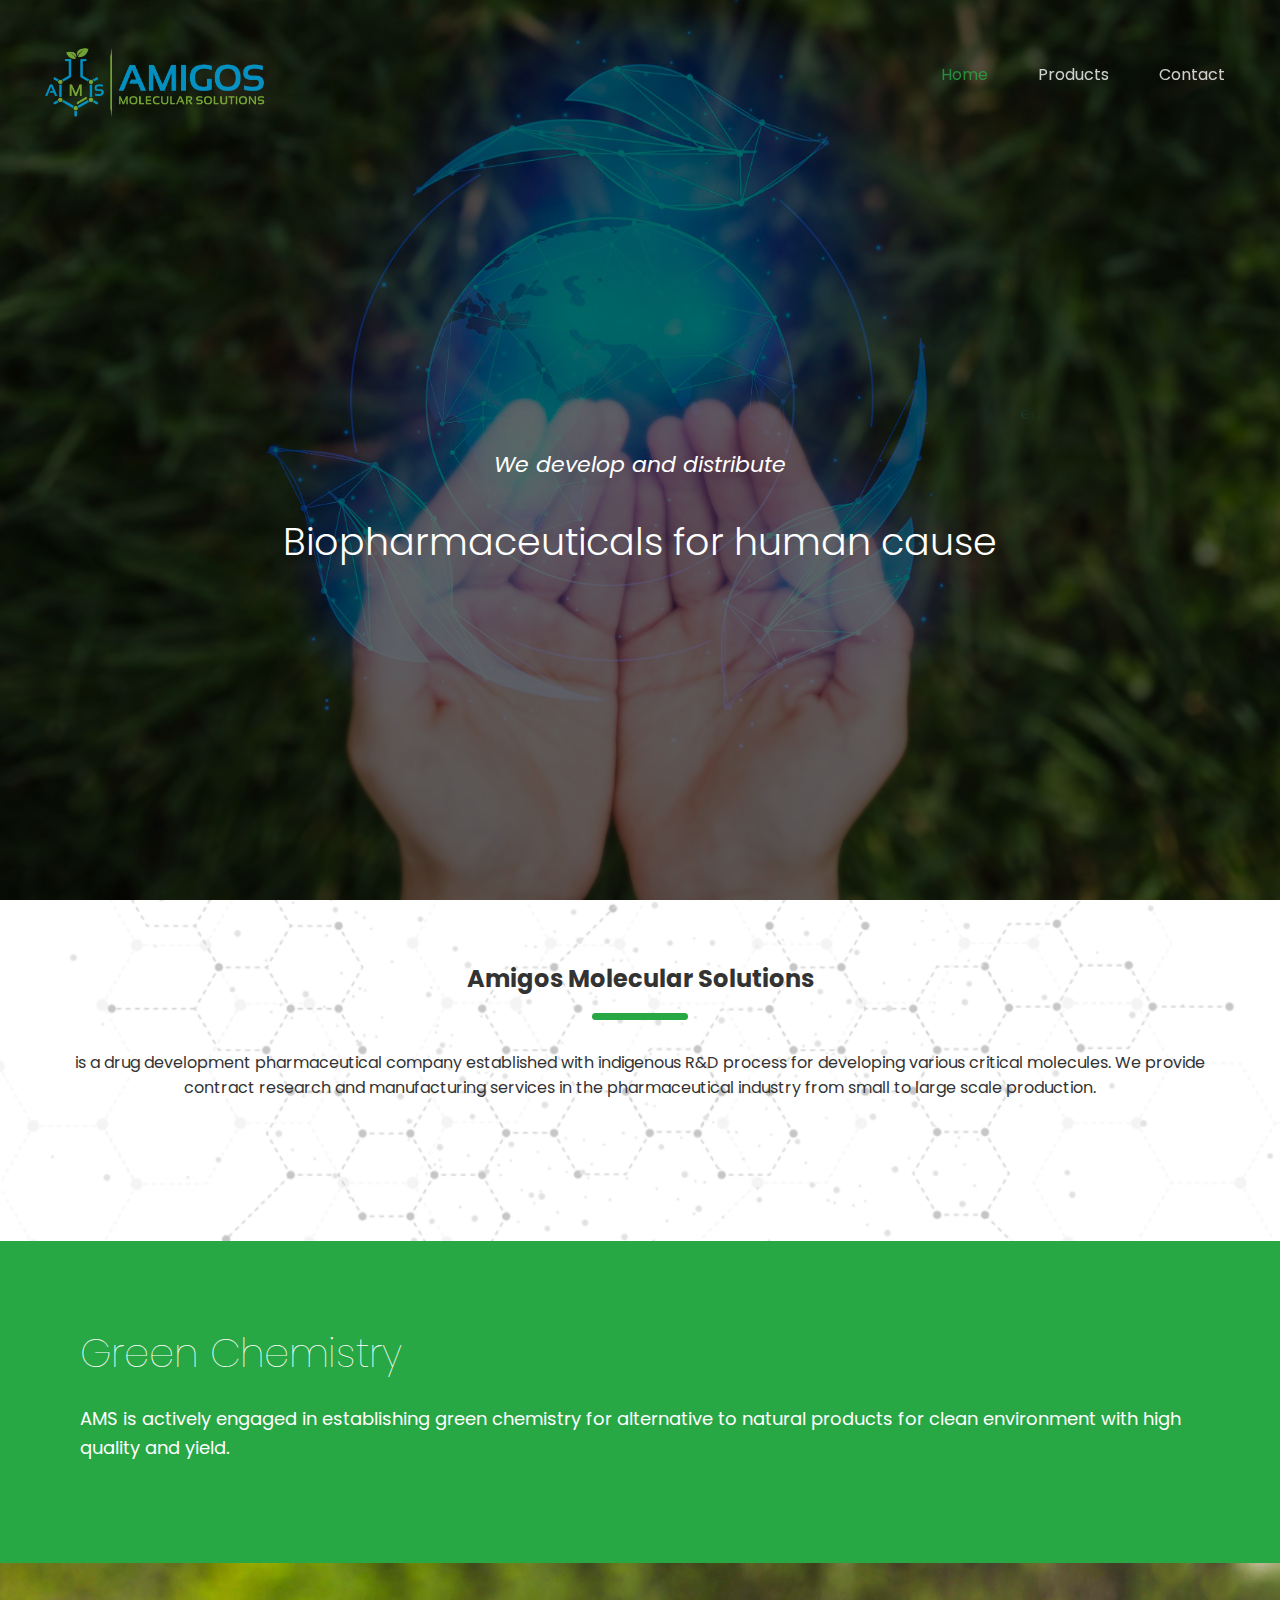
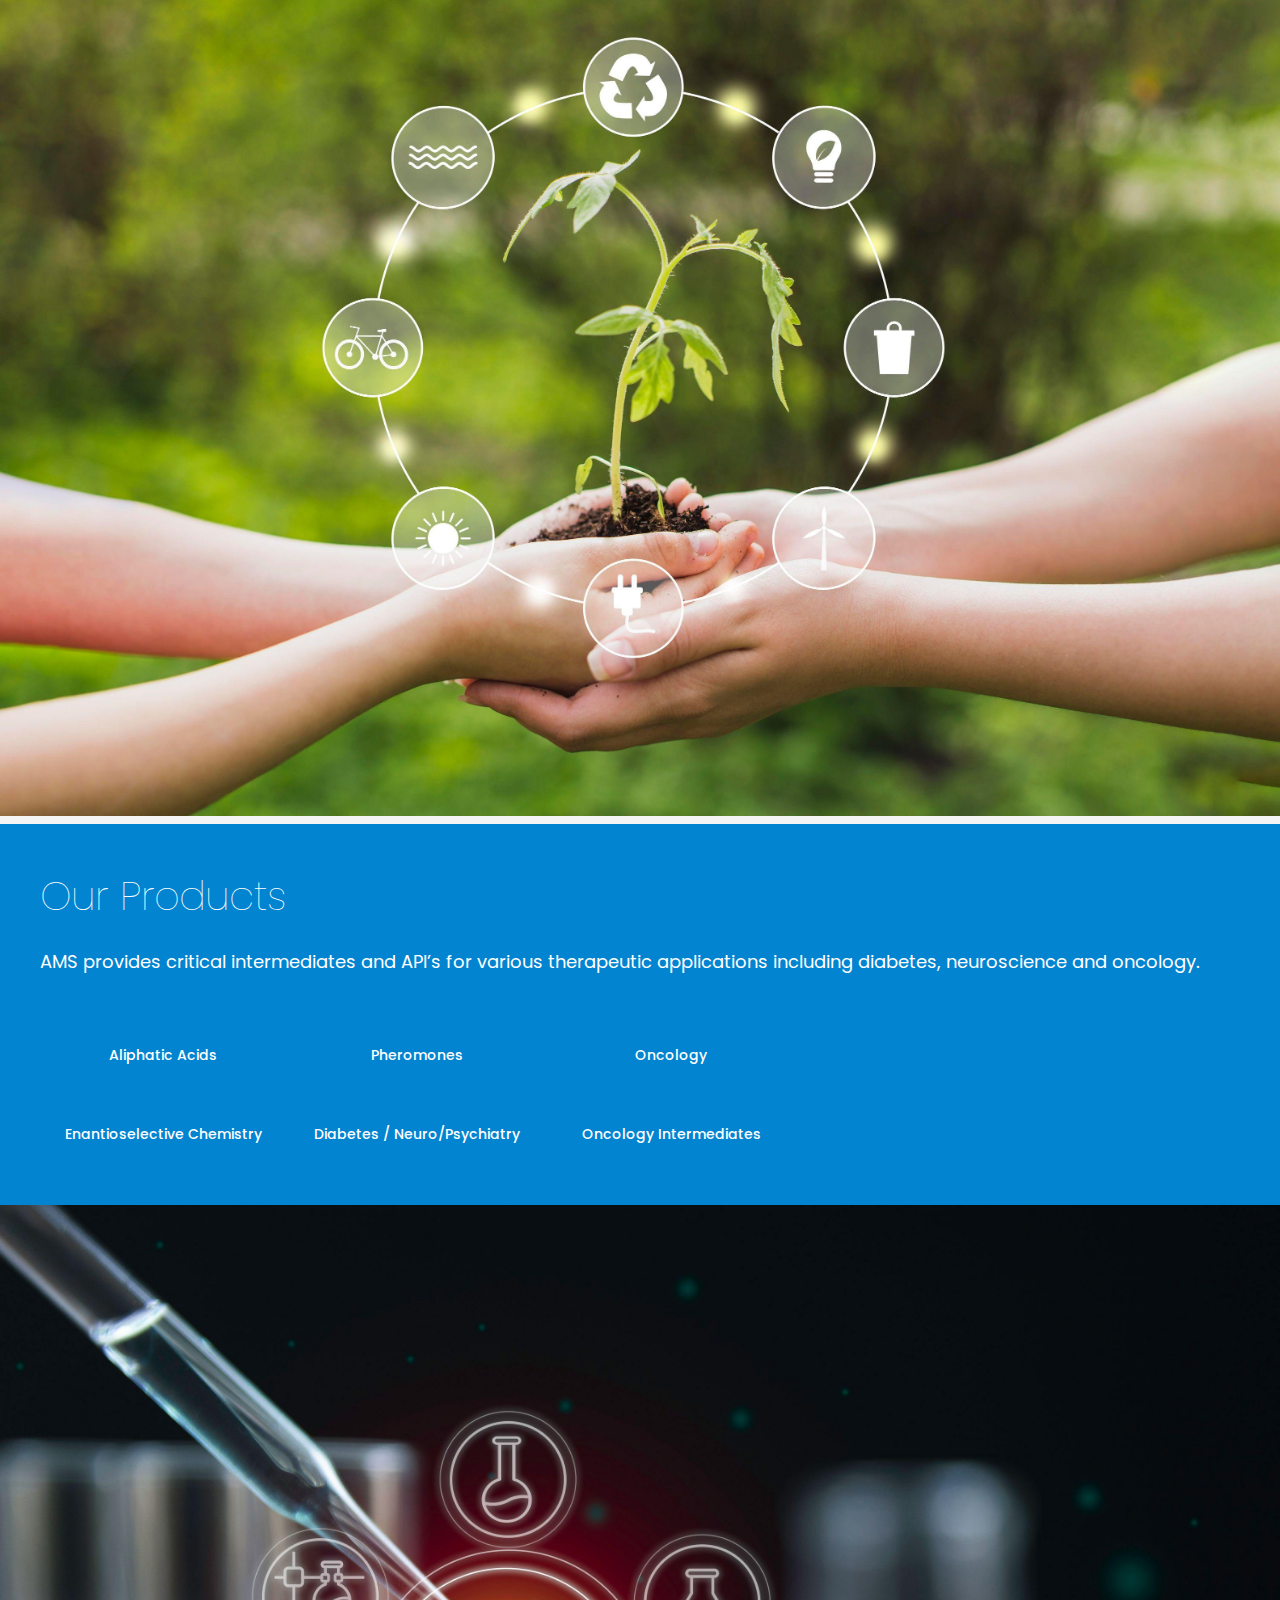
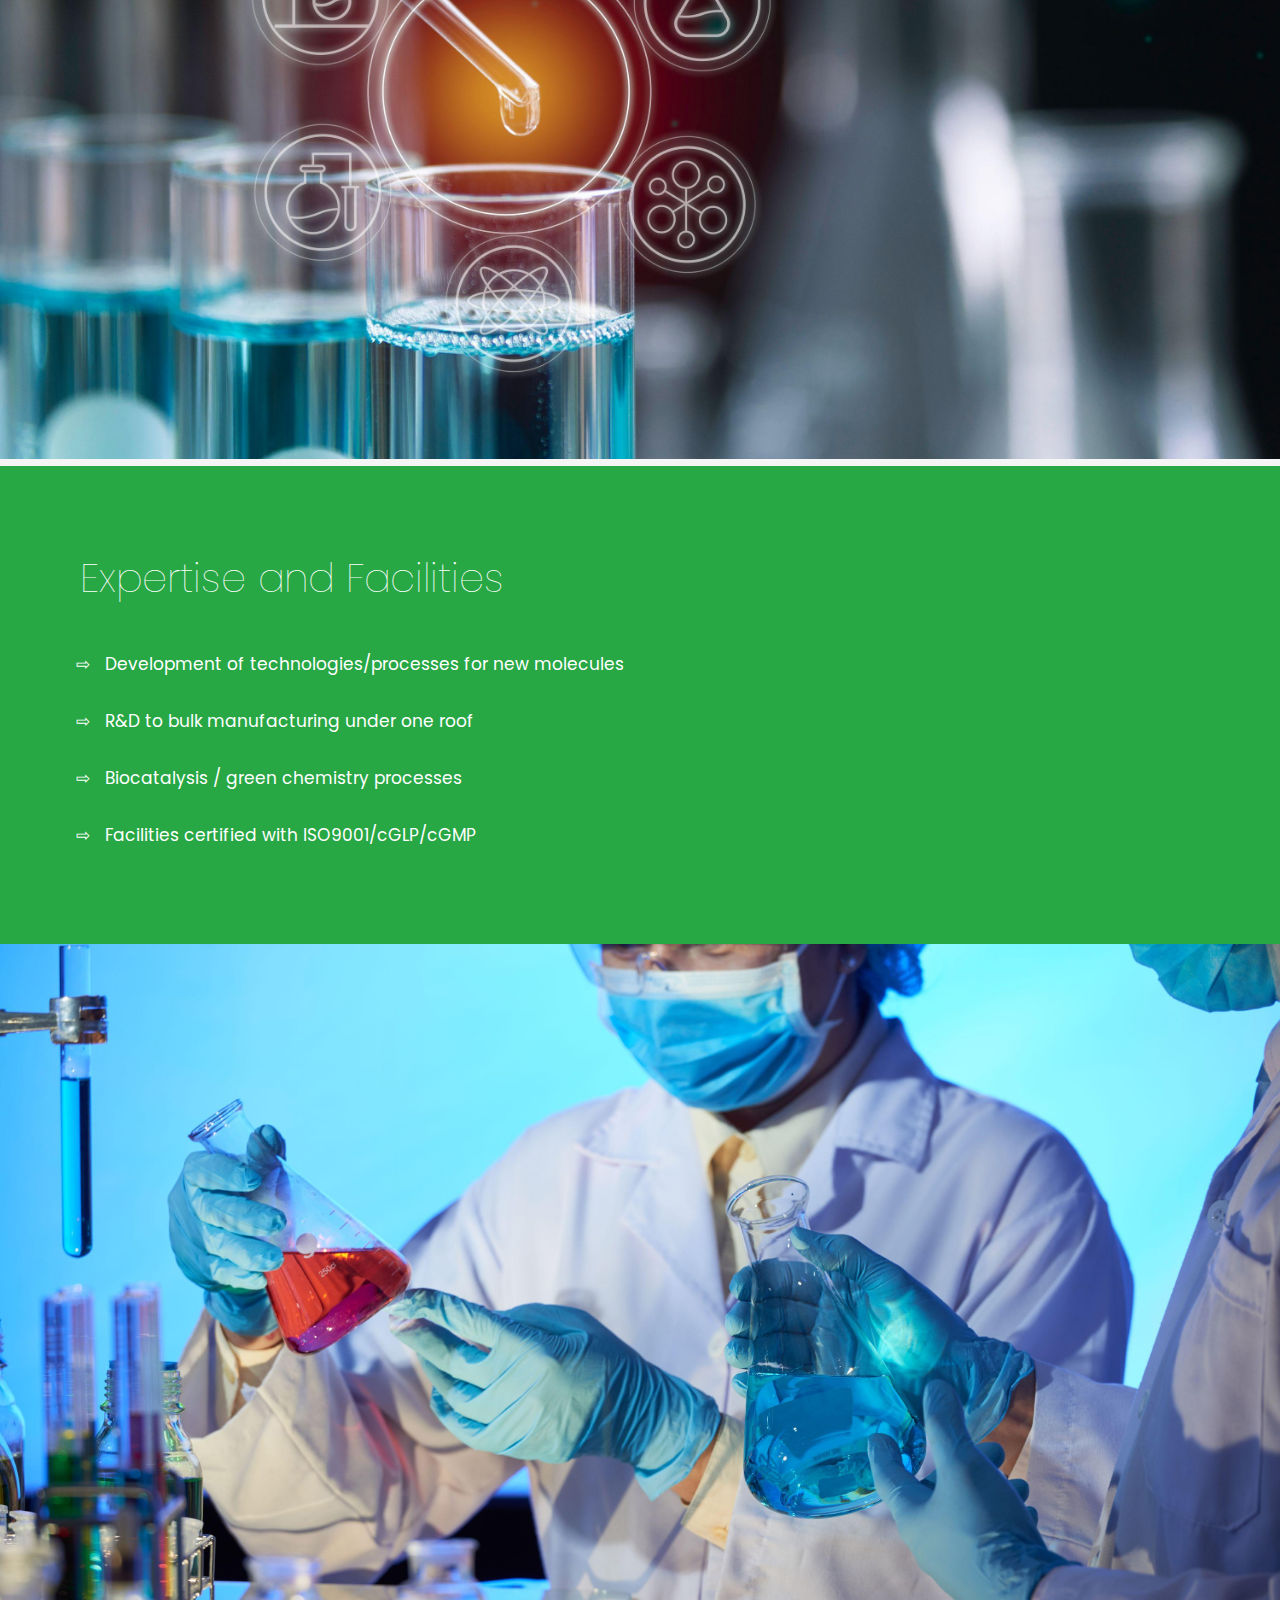
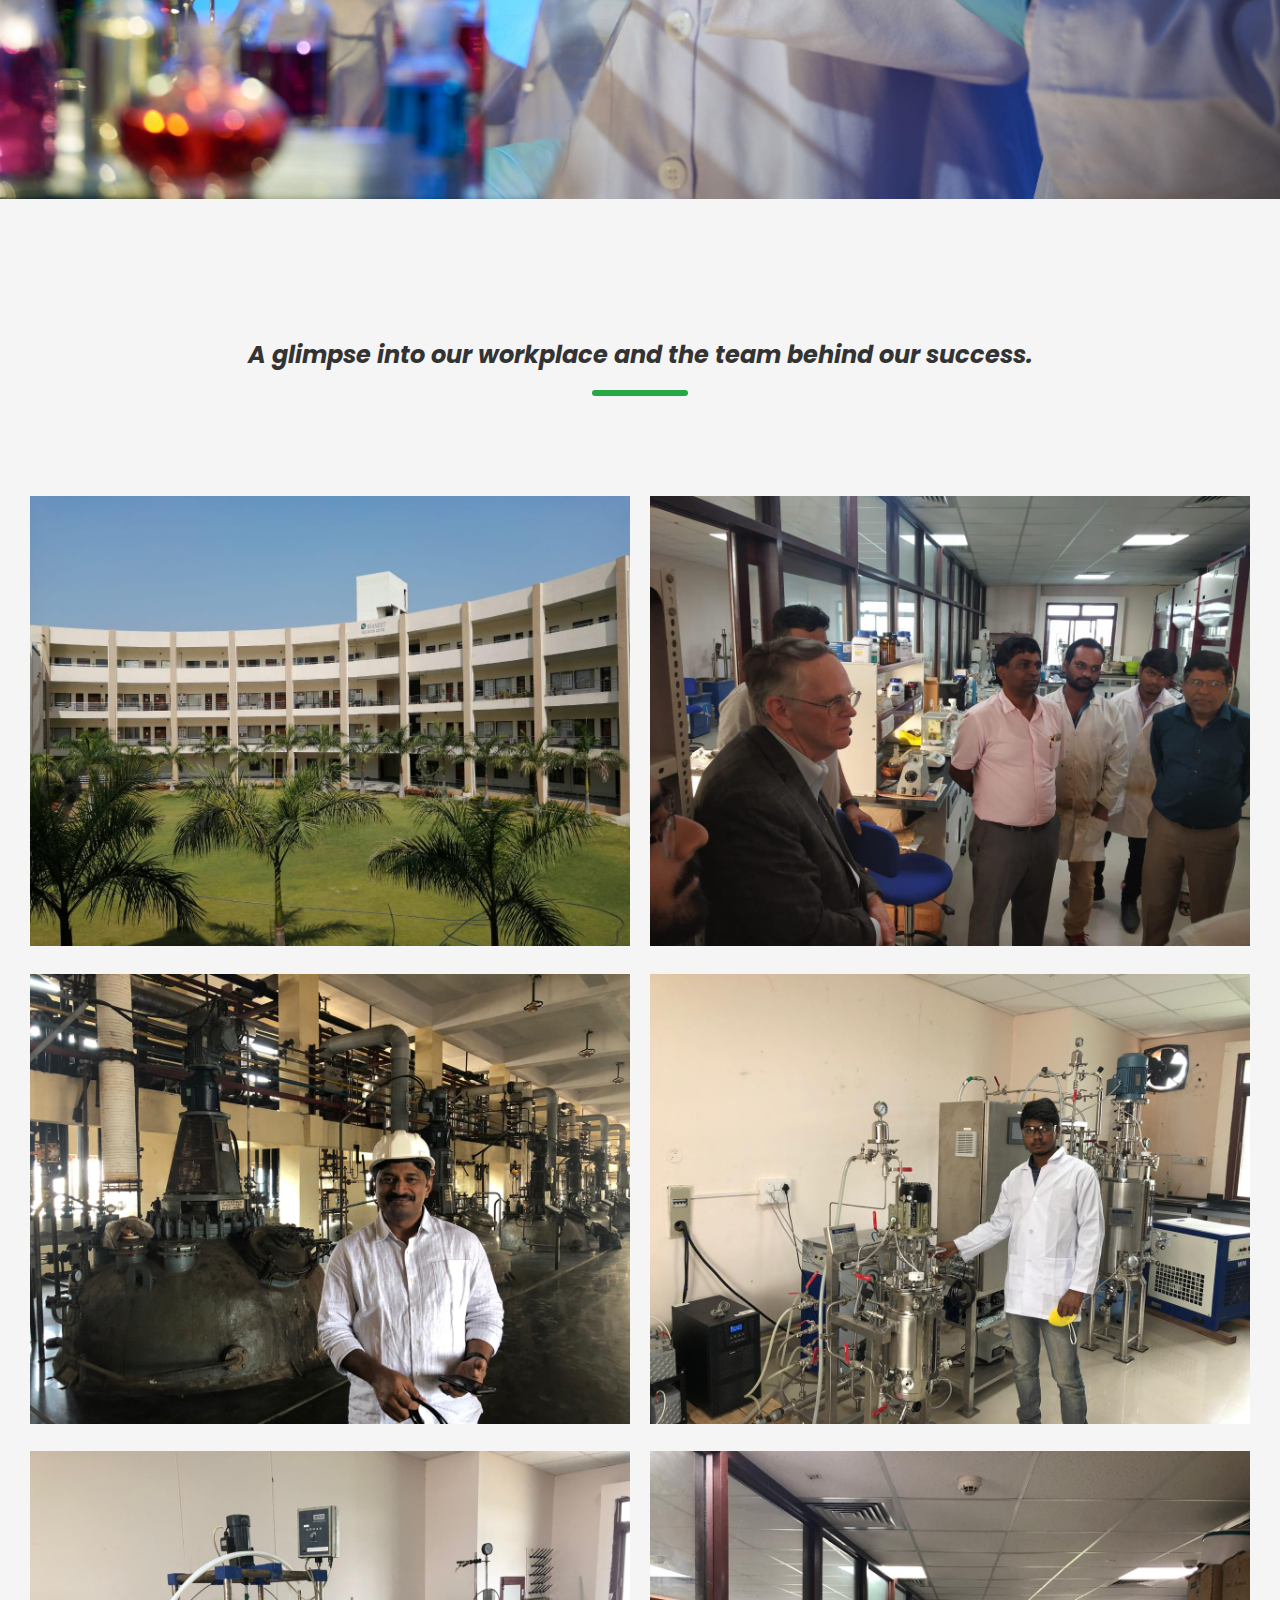
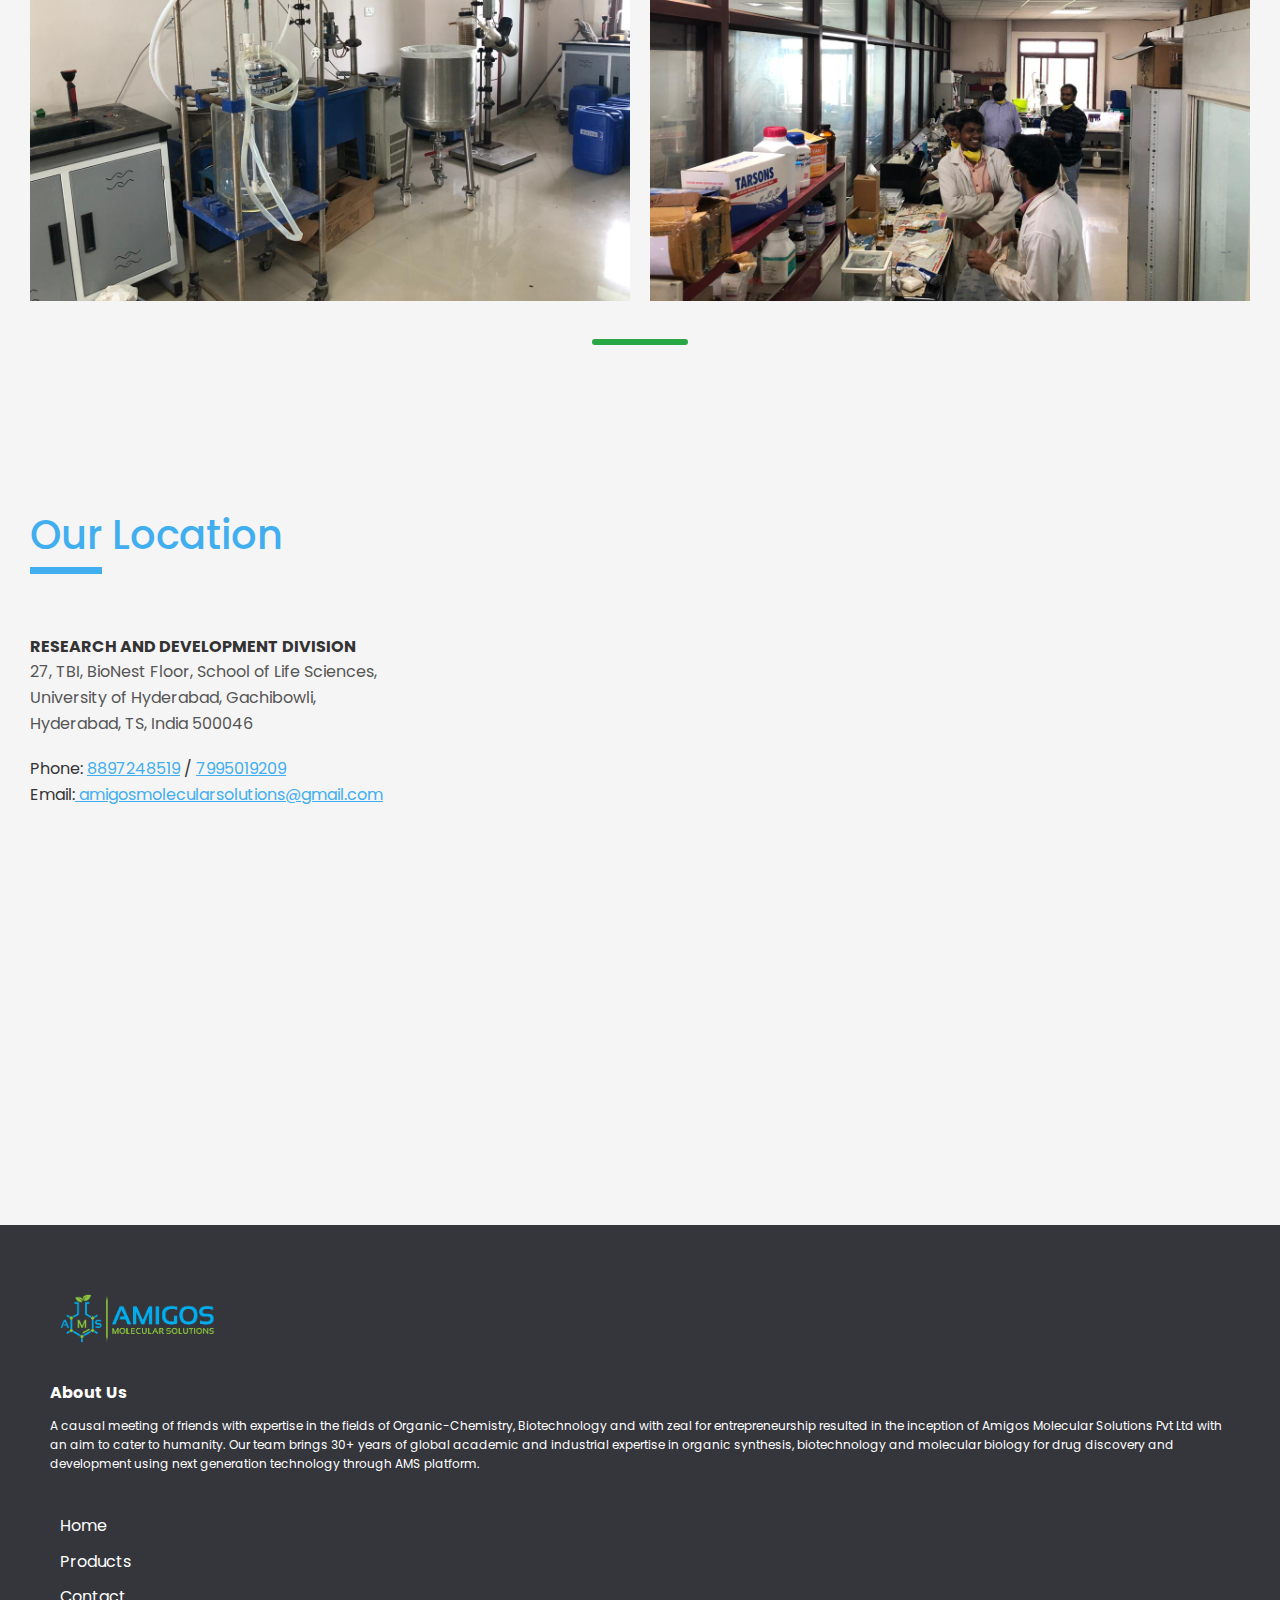
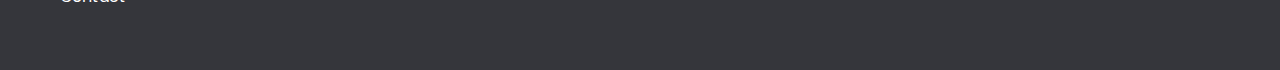
==== commit 84f676c8: "Minor bug fixes" ====
--- a/index.html
+++ b/index.html
@@ -24,10 +24,7 @@
               for contract research and to provide manufacturing services in
               pharmaceutical industry. "
     />
-    <meta
-      itemprop="image"
-      content="img/AMS/1613_Thumb.jpg"
-    />
+    <meta itemprop="image" content="img/AMS/1613_Thumb.jpg" />
     <!-- Facebook Meta Tags -->
     <meta property="og:url" content="https://elspectrasample2.netlify.app/" />
     <meta property="og:type" content="website" />
@@ -40,10 +37,7 @@
               for contract research and to provide manufacturing services in
               pharmaceutical industry. "
     />
-    <meta
-      property="og:image"
-      content="img/AMS/1613_Thumb.jpg"
-    />
+    <meta property="og:image" content="img/AMS/1613_Thumb.jpg" />
     <meta charset="UTF-8" />
     <meta name="viewport" content="width=device-width, initial-scale=1.0" />
     <link
@@ -56,10 +50,10 @@
     <link rel="stylesheet" href="./css/utility.css" />
     <link rel="stylesheet" href="./css/style.css" />
     <link rel="shortcut icon" type="image/x-icon" href="favicon (1).ico" />
-    <title>Amigos Molecular Solutions </title>
+    <title>Amigos Molecular Solutions</title>
   </head>
 
-  <body id="home">
+  <body id="home" style=" background-color: #f5f5f5;">
     <header class="hero">
       <div id="navbar" class="navbar top">
         <h1 class="logo">
@@ -67,7 +61,7 @@
         </h1>
         <nav>
           <ul>
-            <li ><a href="#home" style="color: #28a745;">Home</a></li>
+            <li><a href="#home" style="color: #28a745;">Home</a></li>
             <li><a href="products.html">Products</a></li>
             <li><a href="#contact_us">Contact</a></li>
           </ul>
@@ -108,7 +102,7 @@
             </div>
           </div>
           <div class="column">
-            <div class="column-2 bg-primary" >
+            <div class="column-2 bg-primary">
               <h2>Green Chemistry</h2>
               <p style="font-size: 18px;">
                 AMS is actively engaged in establishing green chemistry for
@@ -129,7 +123,7 @@
             </div>
           </div>
           <div class="column">
-            <div class="column-2 bg-secondary py-1" >
+            <div class="column-2 bg-secondary py-1">
               <h2>Our Products</h2>
               <p style="font-size: 18px;">
                 AMS provides critical intermediates and API’s for various
@@ -144,37 +138,43 @@
                       ><i class="fa fa-flask fa-2x" aria-hidden="true"></i
                     ></a>
                   </div>
-                  <div><h3>Aliphatic Acids</h3></div>
+                  <div>
+                    <a href="products.html"><h3>Aliphatic Acids</h3></a>
+                  </div>
                 </div>
                 <div class="cards">
                   <a href="products.html"
                     ><i class="fa fa-flask fa-2x" aria-hidden="true"></i
                   ></a>
-                  <h2>Pheromones</h2>
+                  <a href="products.html"> <h2>Pheromones</h2></a>
                 </div>
                 <div class="cards">
                   <a href="products.html"
                     ><i class="fa fa-flask fa-2x" aria-hidden="true"></i
                   ></a>
-                  <h2>Oncology</h2>
+                  <a href="products.html"> <h2>Oncology</h2></a>
                 </div>
                 <div class="cards">
                   <a href="products.html"
                     ><i class="fa fa-flask fa-2x" aria-hidden="true"></i
                   ></a>
-                  <h2>Enantioselective Chemistry</h2>
+                  <a href="products.html">
+                    <h2>Enantioselective Chemistry</h2></a
+                  >
                 </div>
                 <div class="cards">
                   <a href="products.html"
                     ><i class="fa fa-flask fa-2x" aria-hidden="true"></i
                   ></a>
-                  <h2>Diabetes / Neuro/Psychiatry</h2>
+                  <a href="products.html"
+                    ><h2>Diabetes / Neuro/Psychiatry</h2></a
+                  >
                 </div>
                 <div class="cards">
                   <a href="products.html"
                     ><i class="fa fa-flask fa-2x" aria-hidden="true"></i
                   ></a>
-                  <h2>Oncology Intermediates</h2>
+                  <a href="products.html"> <h2>Oncology Intermediates</h2></a>
                 </div>
               </div>
             </div>
@@ -190,16 +190,14 @@
             </div>
           </div>
           <div class="column">
-            <div class="column-2 bg-primary" >
+            <div class="column-2 bg-primary">
               <h2>Expertise and Facilities</h2>
               <br />
-              <ul
-                style="
-                  font-size: 17px;
+              <ul style="
+                font-size: 17px;
                   list-style-type: '&#8680';
                   padding-left: 10px;
-                "
-              >
+                ">
                 <li style="padding: 15px;">
                   Development of technologies/processes for new molecules
                 </li>
@@ -261,19 +259,16 @@
       </section>
       <!-- Location -->
       <span id="contact_us"></span>
-      <span></span>
-      <span></span>
-      <span></span>
-      <span></span>
-      <span></span>
-      <span></span>
-      <section id="location" class="flex-columns flex-reverse section">
+      
+             <div class="bottom-line2"></div>
+
+      <section id="location" class="flex-columns flex-reverse section" >
         <div class="row">
           <div class="column">
             <div class="column-1">
               <!-- <img src="img/location.jpg" alt="" /> -->
               <!-- <div id="map"></div> -->
-              <div class="iframemaps" style="padding:30px" >
+              <div class="iframemaps" style="padding: 30px;">
                 <iframe
                   src="https://www.google.com/maps/embed?pb=!1m18!1m12!1m3!1d3806.0795099306774!2d78.31375279940993!3d17.45590814025124!2m3!1f0!2f0!3f0!3m2!1i1024!2i768!4f13.1!3m3!1m2!1s0x3bcb932264c472a1%3A0x8b48ef21dfa32b49!2sSchool%20of%20Life%20Sciences!5e0!3m2!1sen!2sin!4v1595521982954!5m2!1sen!2sin"
                   frameborder="0"
@@ -367,11 +362,7 @@
         </div>
       </div>
     </footer>
-    <script
-      src="https://code.jquery.com/jquery-3.5.1.min.js"
-      integrity="sha256-9/aliU8dGd2tb6OSsuzixeV4y/faTqgFtohetphbbj0="
-      crossorigin="anonymous"
-    ></script>
+
     <script src="./js/lightbox.js"></script>
     <script>
       const navbar = document.getElementById("navbar");
--- a/css/style.css
+++ b/css/style.css
@@ -78,7 +78,7 @@
 
 /* Header */
 .hero {
-  background: url("../img/AMS/main_banner1.jpeg") no-repeat center center/cover;
+  background: url("../img/AMS/main_banner.jpg") no-repeat center center/cover;
   height: 100vh;
   position: relative;
   color: #fff;
@@ -129,12 +129,16 @@
 /* Solutions section */
 .flex-columns .row {
   display: flex;
-  flex-direction: column;
+  flex-direction: column-reverse;
   flex-wrap: wrap;
   width: 100%;
 }
 .flex-columns.flex-reverse .row {
-  flex-direction: column;
+  flex-direction: column-reverse;
+}
+
+#products a {
+  text-decoration: none;
 }
 
 #green .column-2 {
@@ -207,6 +211,7 @@
   margin: 0 auto 0 auto;
   border-radius: 10px;
   margin-bottom: 30px;
+  margin-top: 15px;
 }
 
 .bottom-line2 {
@@ -217,6 +222,7 @@
   margin: 0 auto 0 auto;
   border-radius: 10px;
   margin-bottom: 50px;
+  margin-top: 15px;
 }
 .bottom-line3 {
   height: 0.4rem;
@@ -228,6 +234,10 @@
 
 #location .iframemaps {
   padding: 30px;
+}
+
+#location {
+  margin-top: 11rem;
 }
 
 /* Footer */
@@ -412,7 +422,7 @@
   margin-right: 30px;
 }
 
-/* Mobile */
+/* ~~~~~~~~~~~~~~~~~~~~~~~~~~~~~~~~~    Bigger screens     ~~~~~~~~~~~~~~~~~~~~~~ */
 @media (min-width: 768px) {
   .navbar {
     display: flex;
@@ -440,6 +450,10 @@
     font-size: 22px;
     max-width: 600px;
     margin: 120px 0 30px;
+  }
+
+  #location {
+    margin-top: 8rem;
   }
 
   /* Gallery */
@@ -564,6 +578,10 @@
     padding: 80px;
   }
 
+  #location {
+    margin-top: 5rem;
+  }
+
   .content-page {
     margin-top: 15rem;
     margin-left: 3rem;
@@ -604,7 +622,7 @@
     display: flex;
     justify-content: left;
   }
-  #expertise ul {
+  #expertise ul li {
     font-size: 17px;
   }
 }
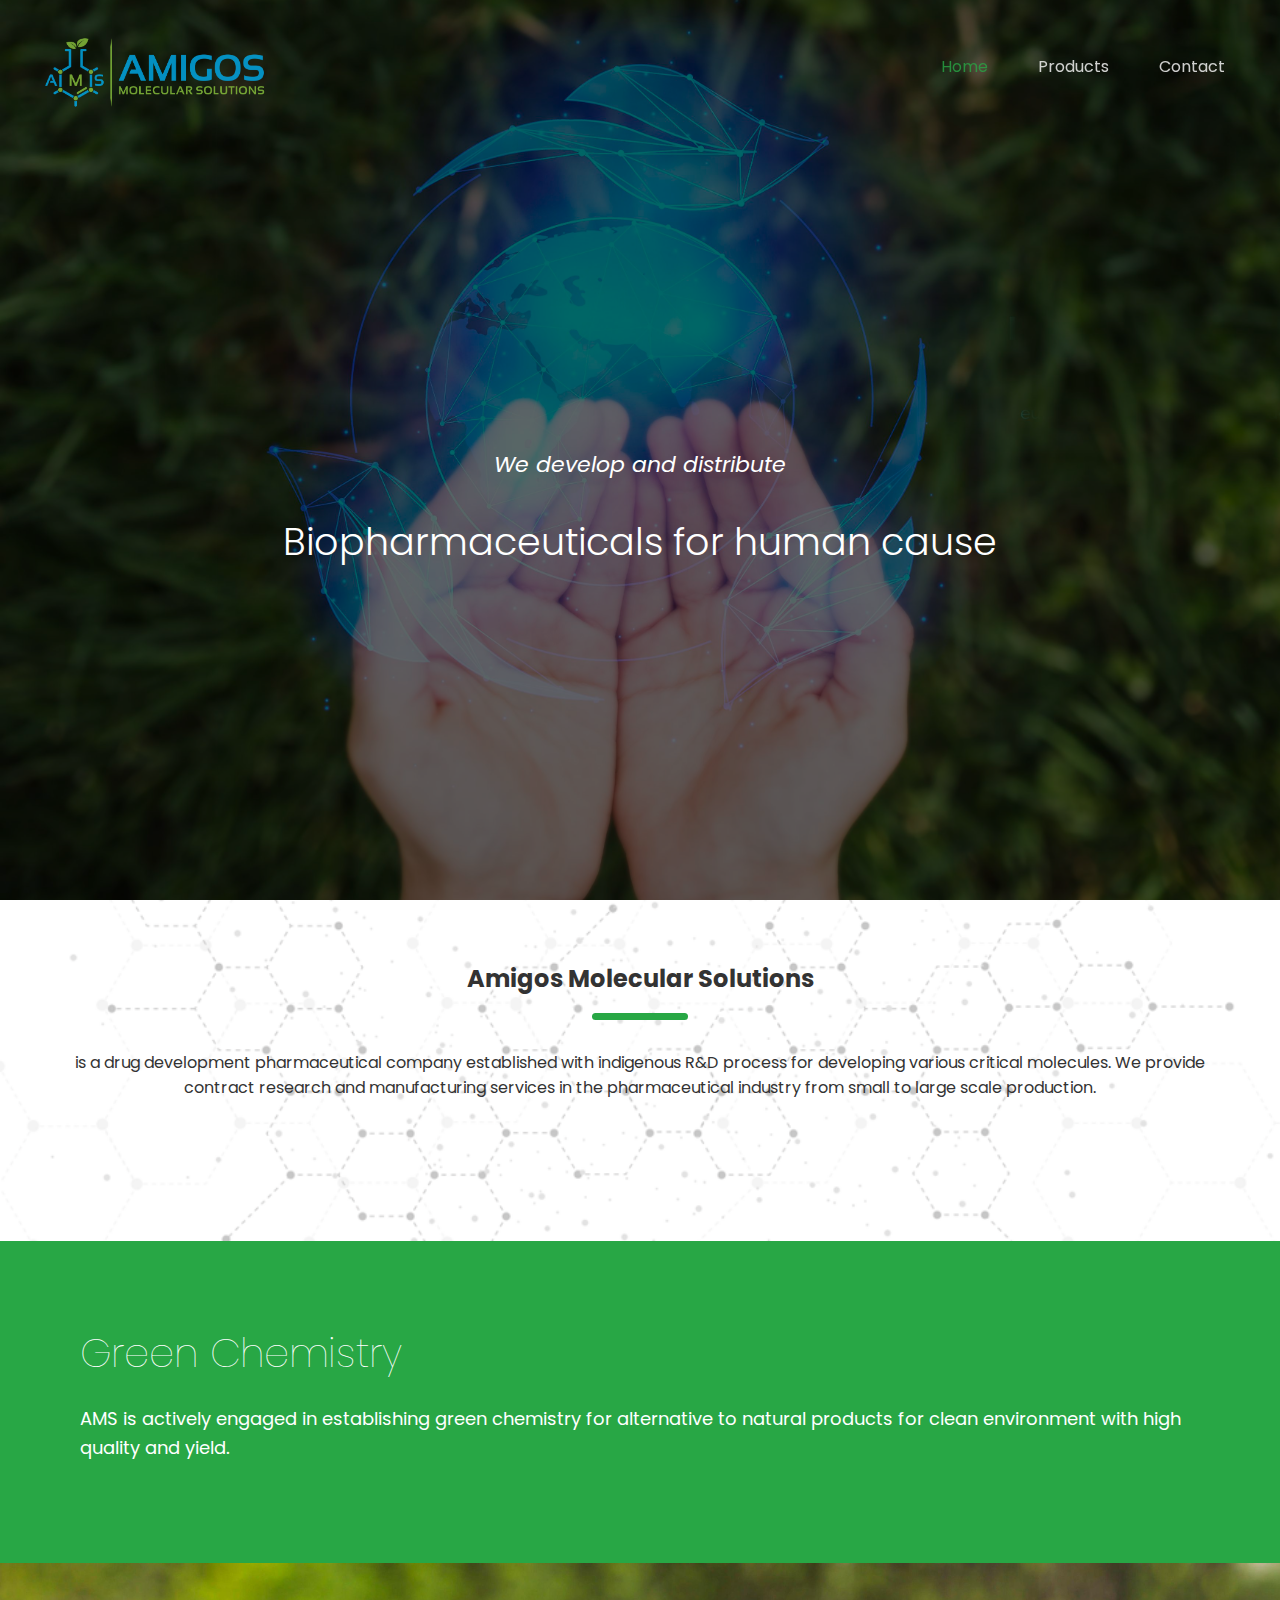
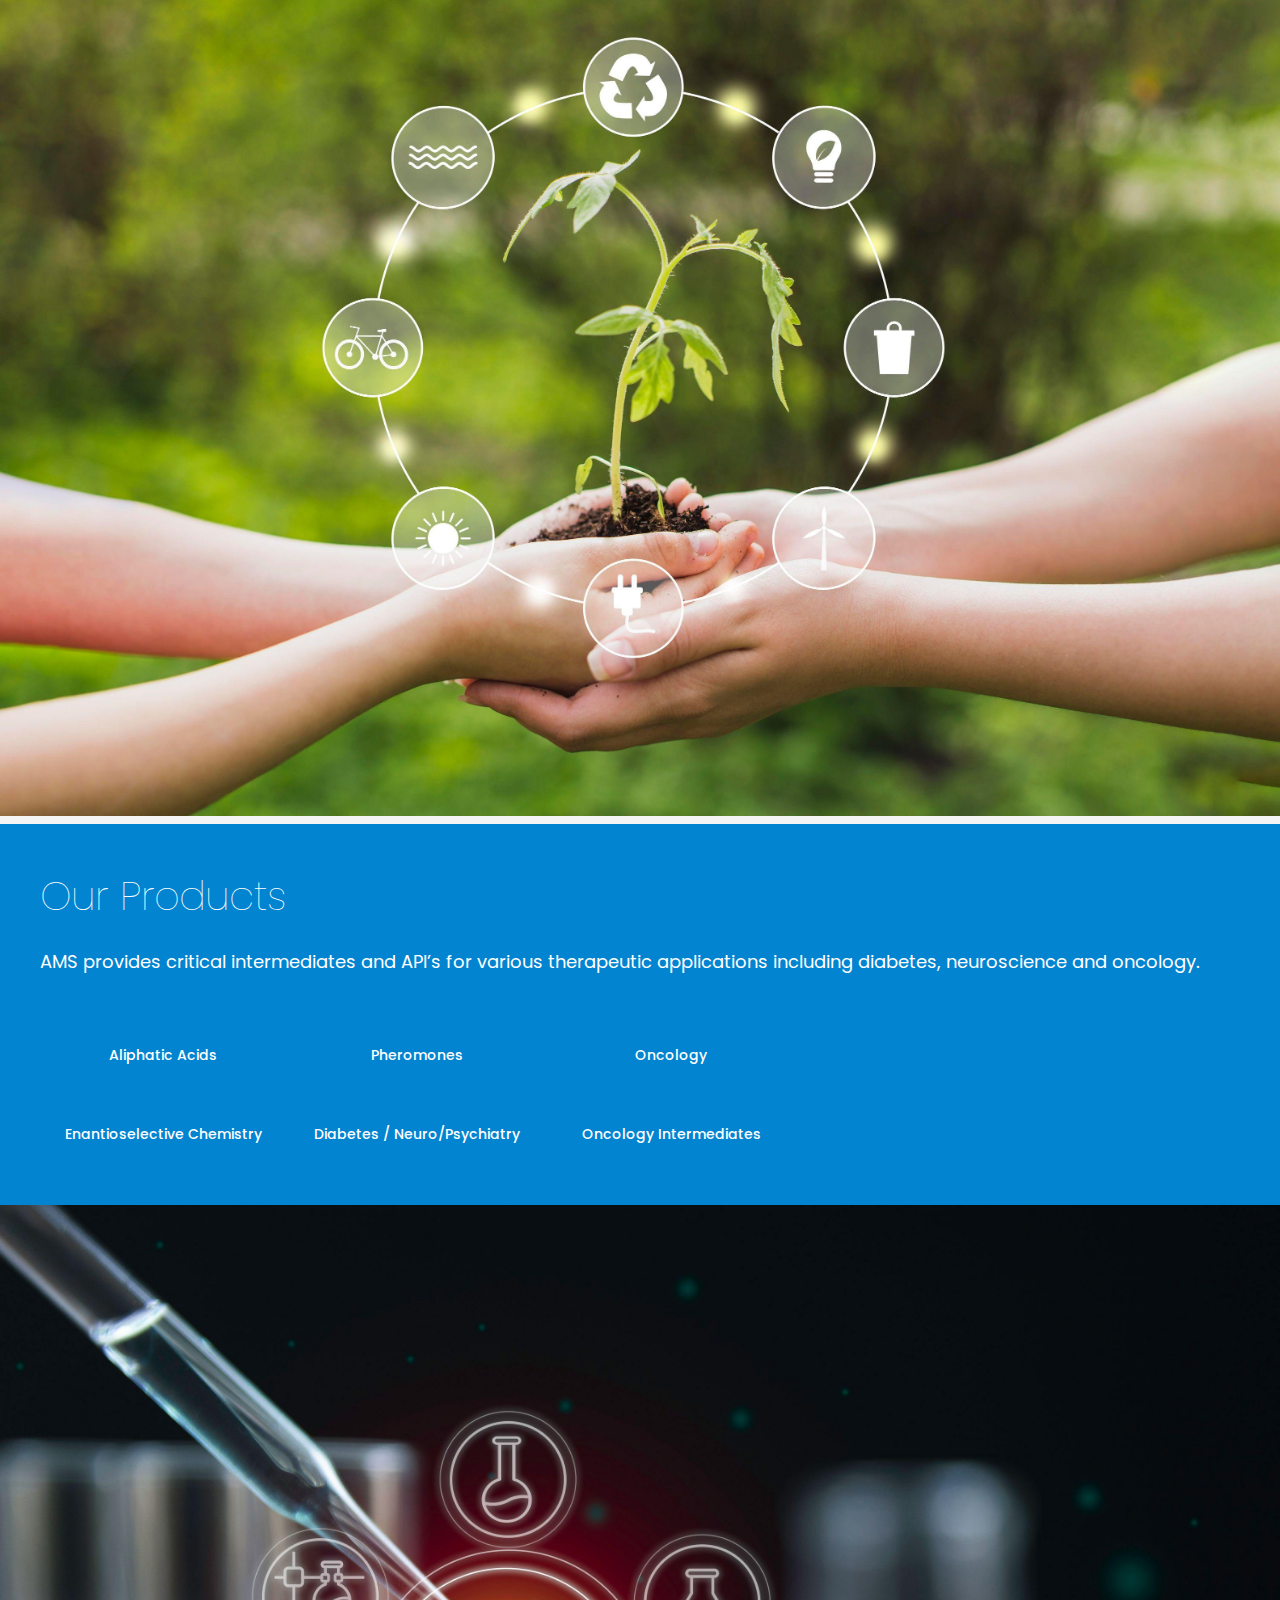
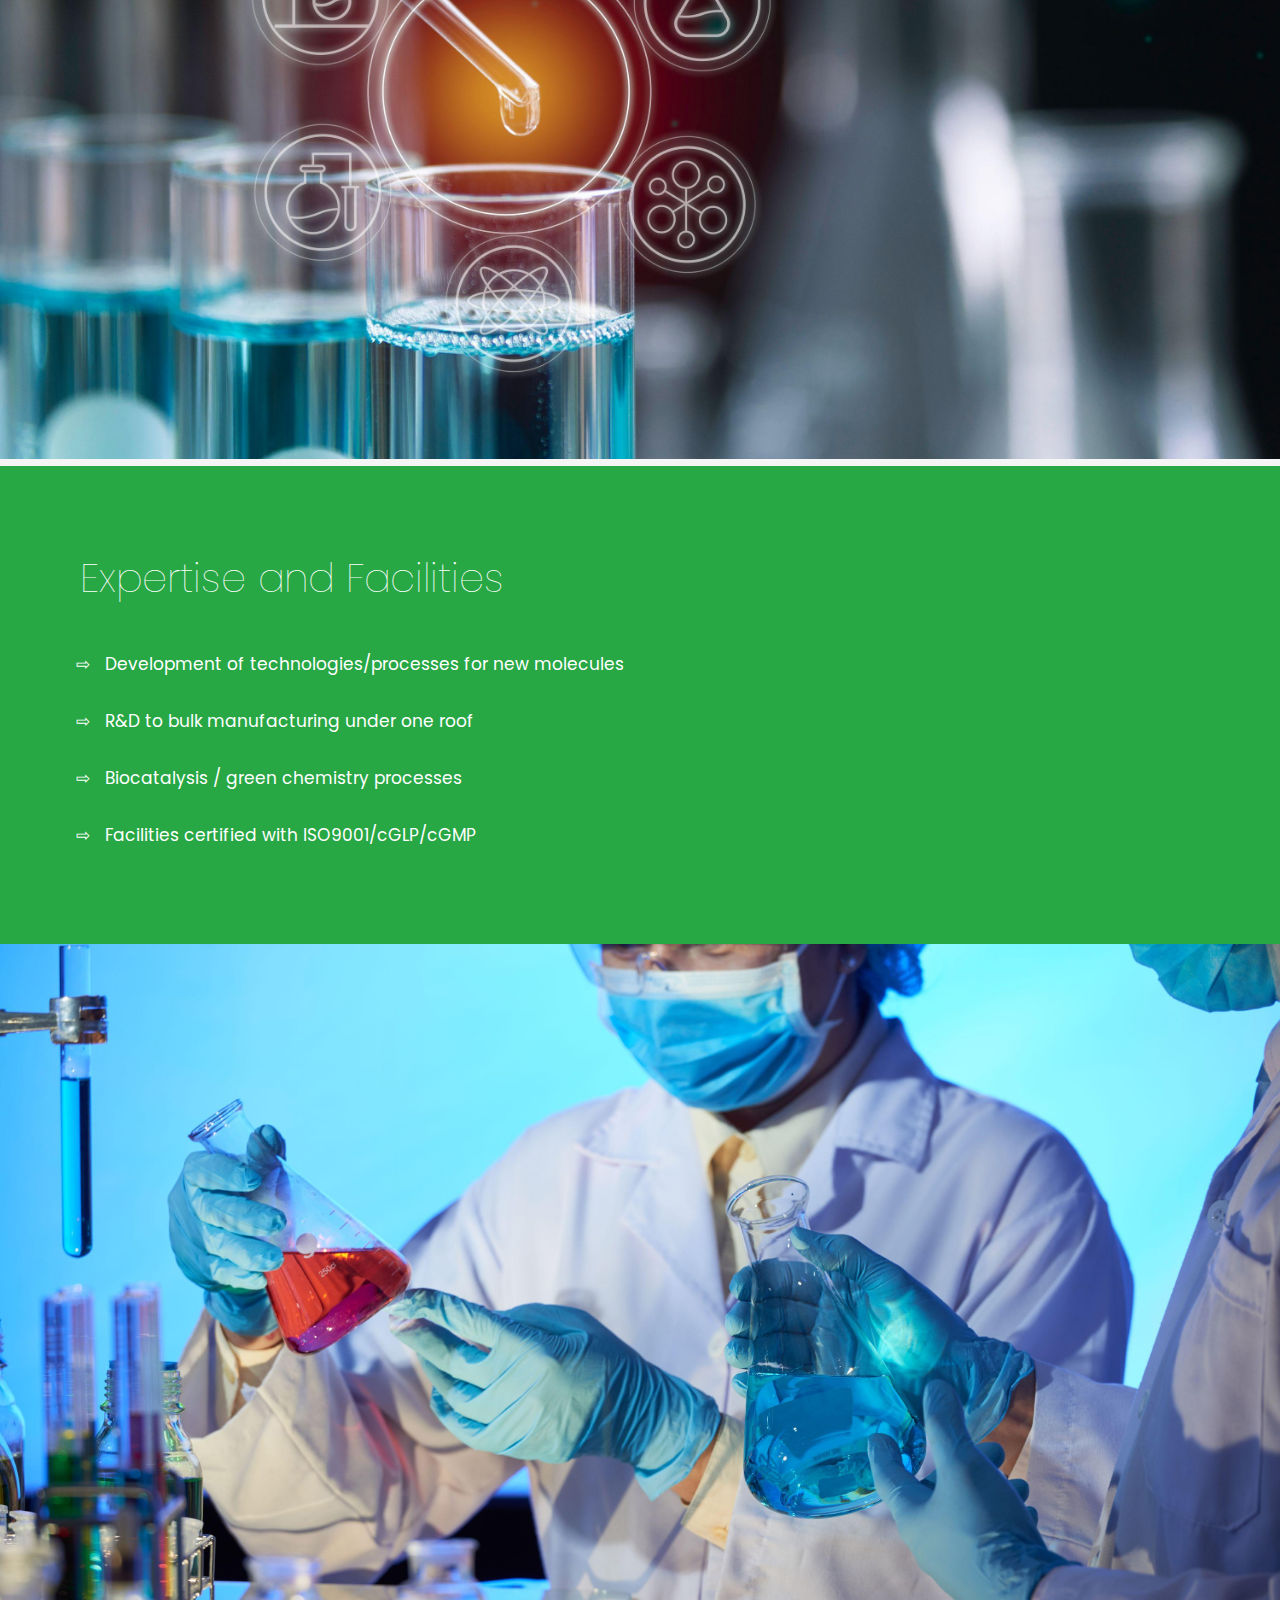
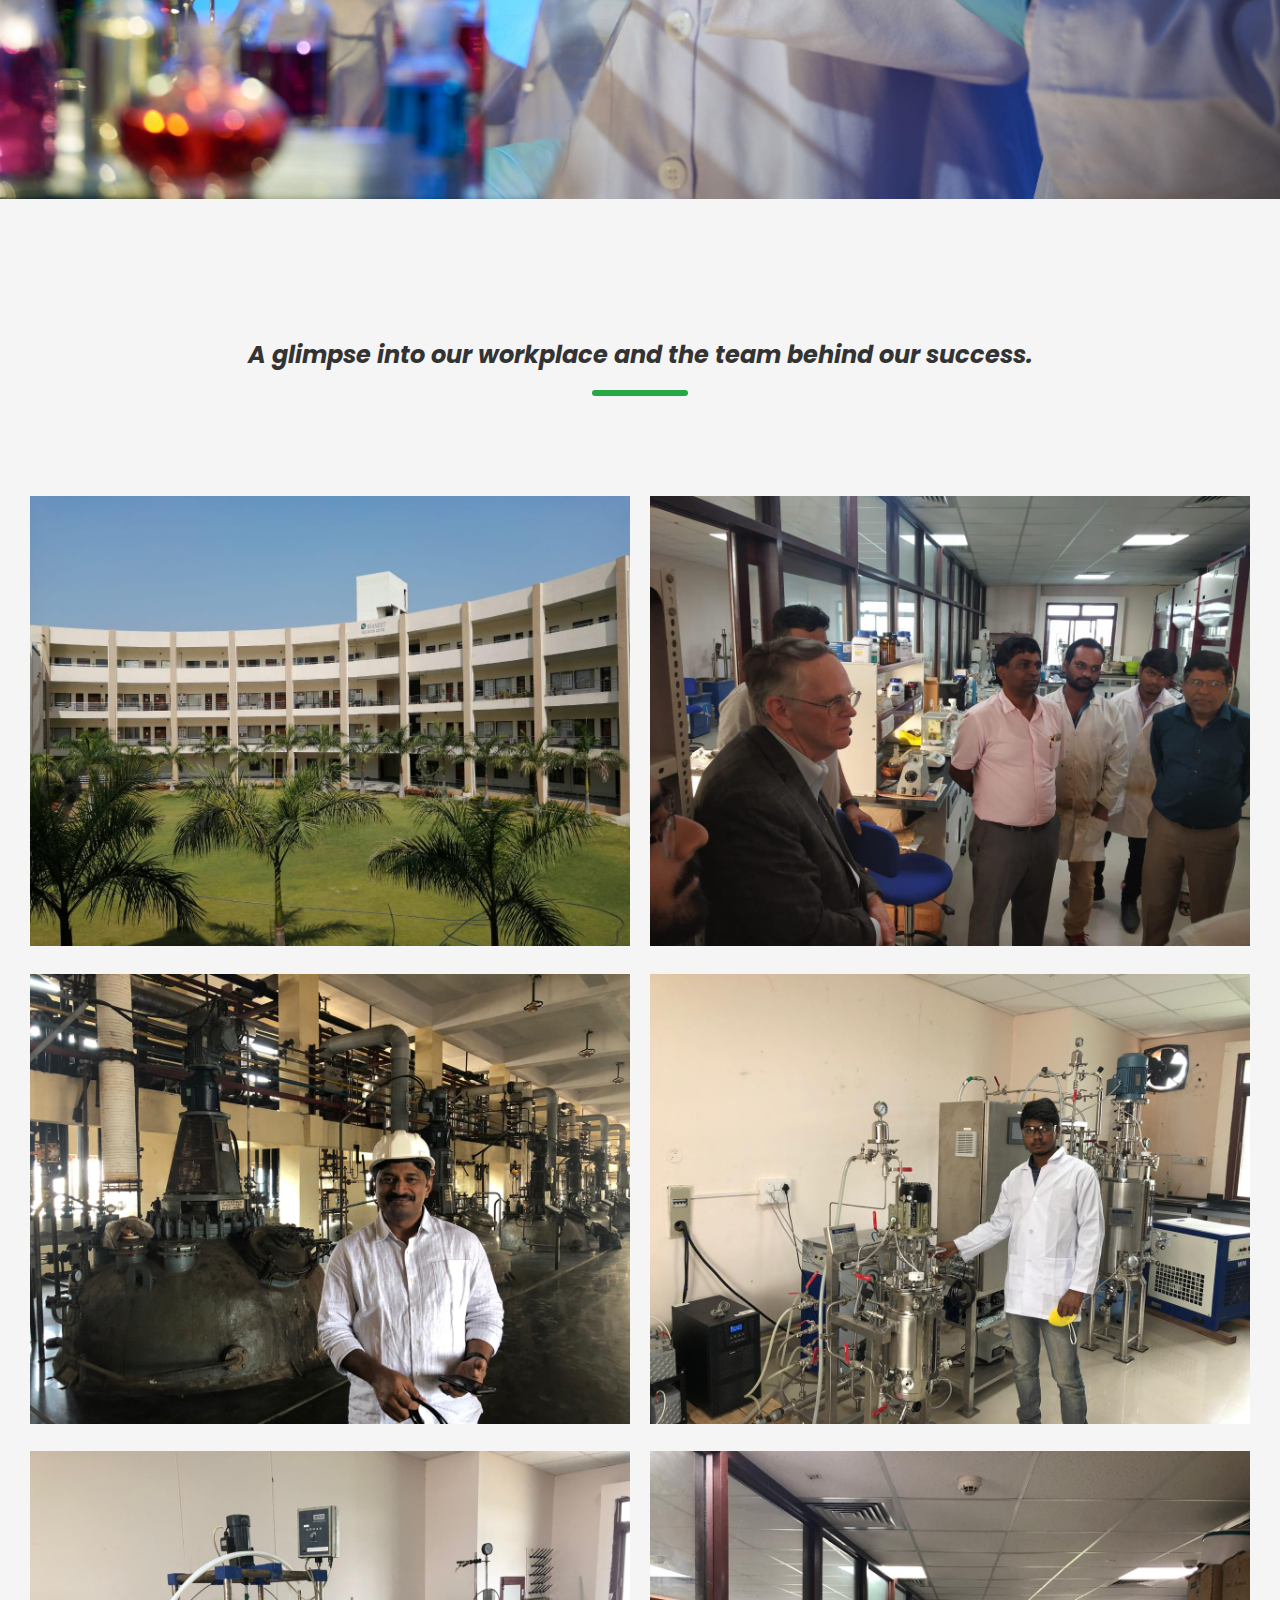
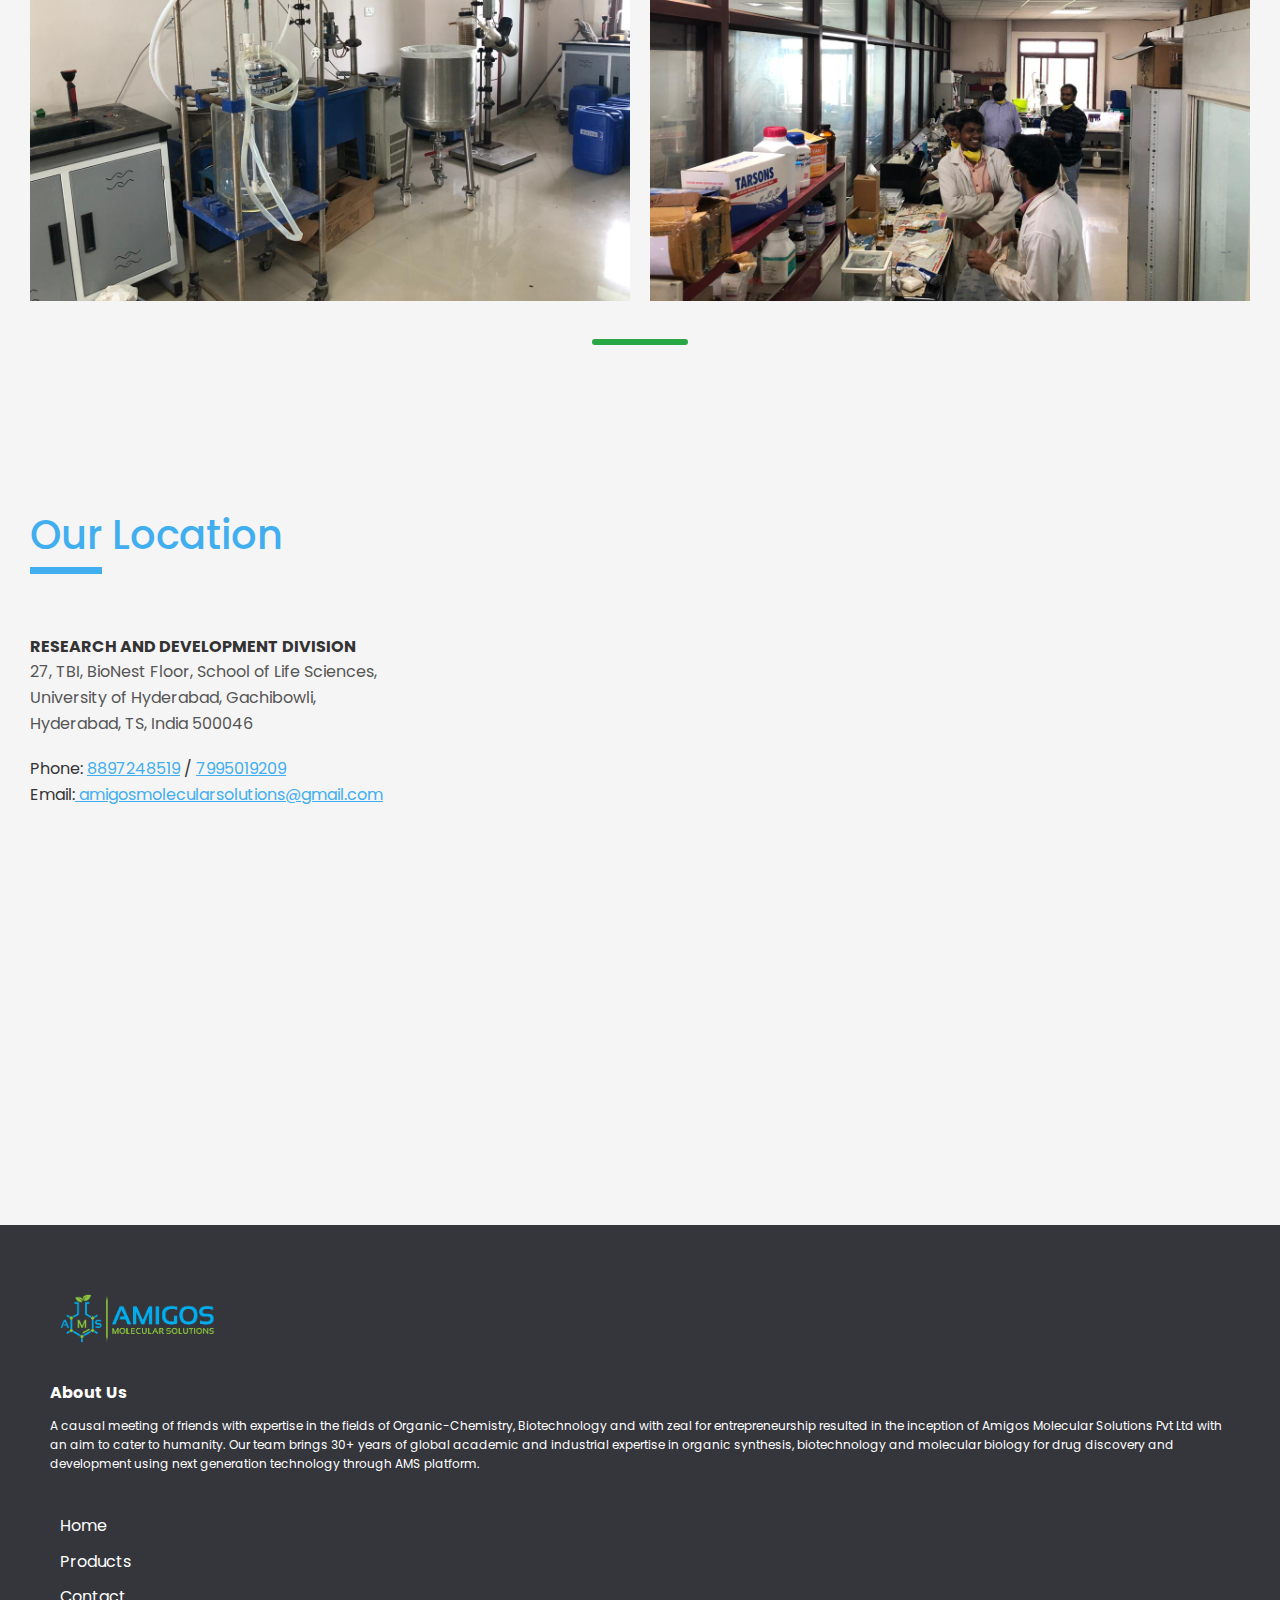
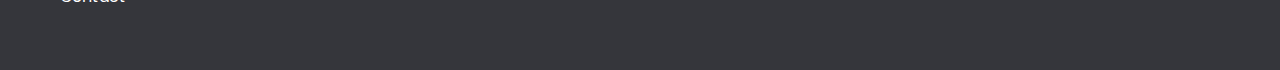
==== commit 3d9775bd: "Logo padding reduce" ====
--- a/index.html
+++ b/index.html
@@ -56,9 +56,9 @@
   <body id="home" style=" background-color: #f5f5f5;">
     <header class="hero">
       <div id="navbar" class="navbar top">
-        <h1 class="logo">
+        <div class="logo">
           <img src="./img/AMS/amigos molecular solutions-01.png" alt="" />
-        </h1>
+        </div>
         <nav>
           <ul>
             <li><a href="#home" style="color: #28a745;">Home</a></li>
--- a/css/style.css
+++ b/css/style.css
@@ -71,7 +71,7 @@
 }
 
 .navbar img {
-  padding-top: 20px;
+  padding-top: 10px;
   width: 250px;
   /* padding-bottom: 10px; */
 }
@@ -503,6 +503,9 @@
     font-size: 18px;
   }
 
+  .navbar ul {
+    font-size: 18px;
+  }
   /* Solutions section */
 
   .flex-columns.flex-reverse .row {
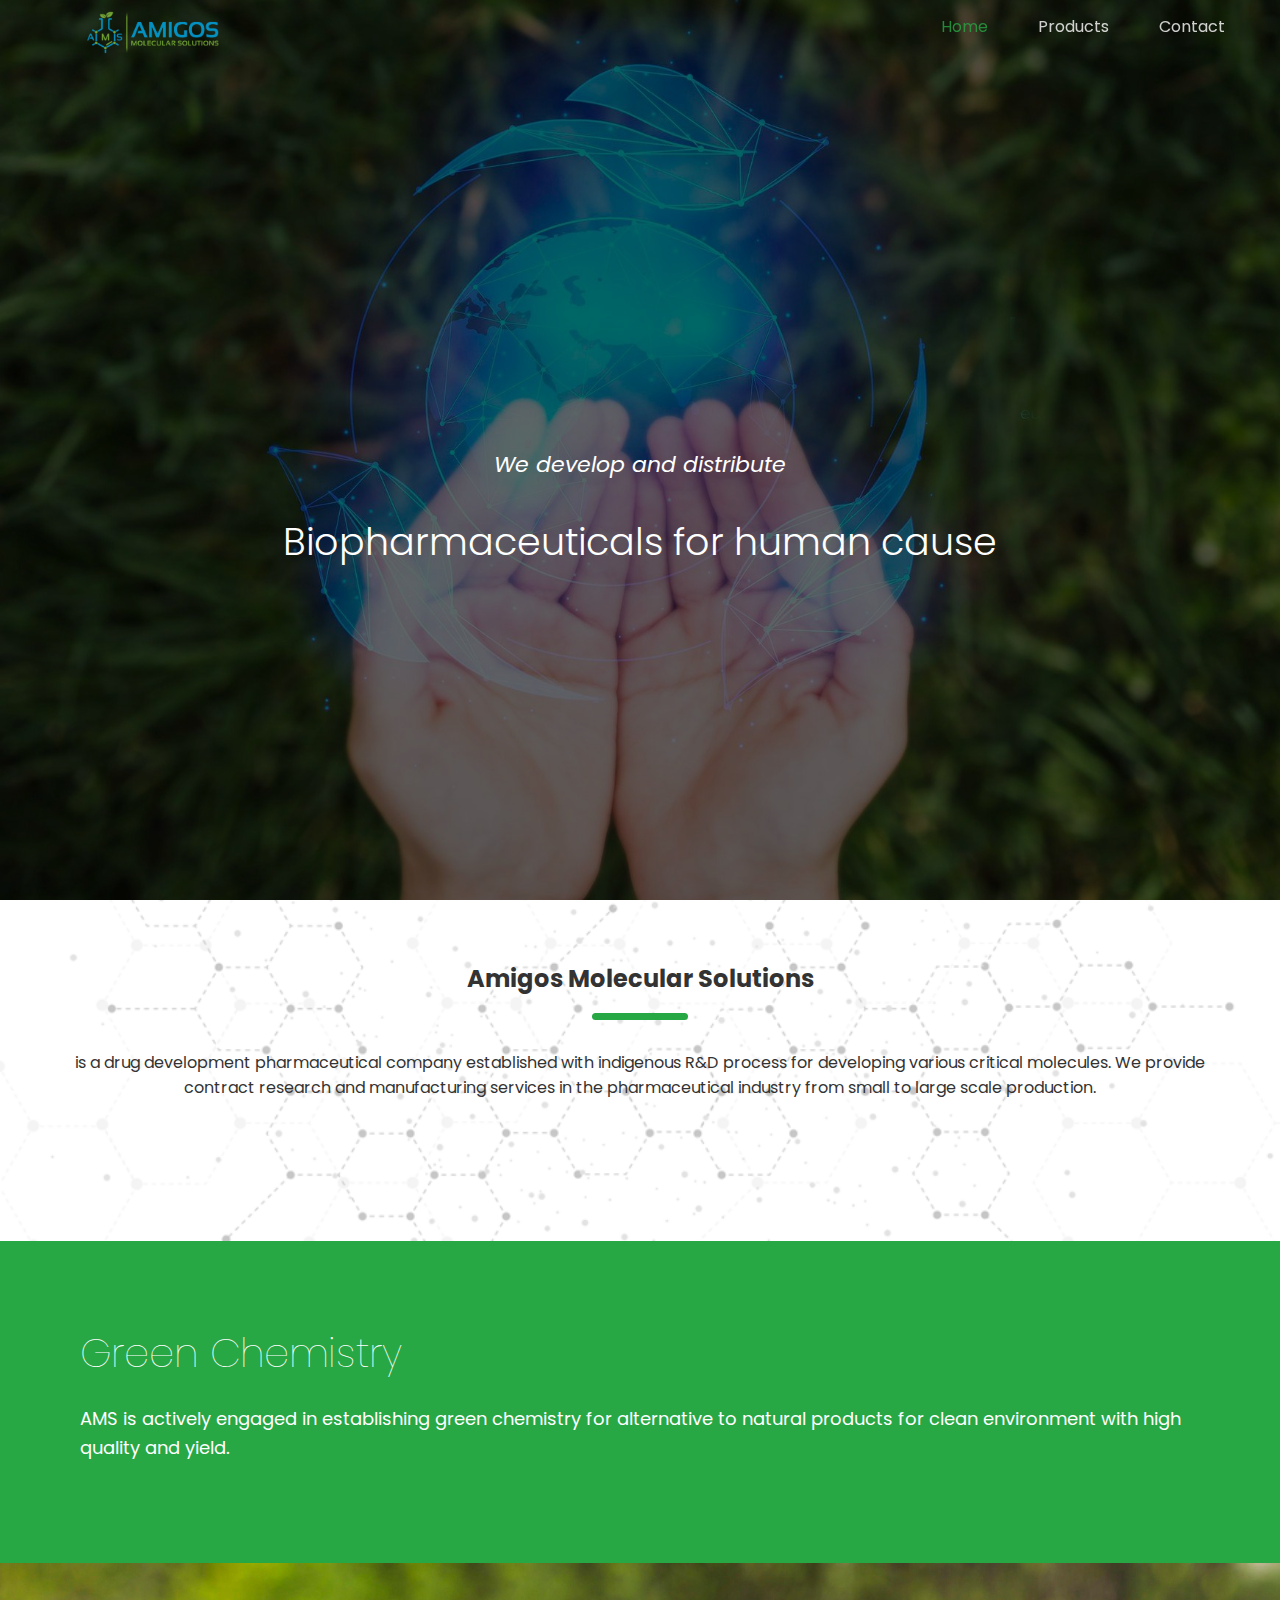
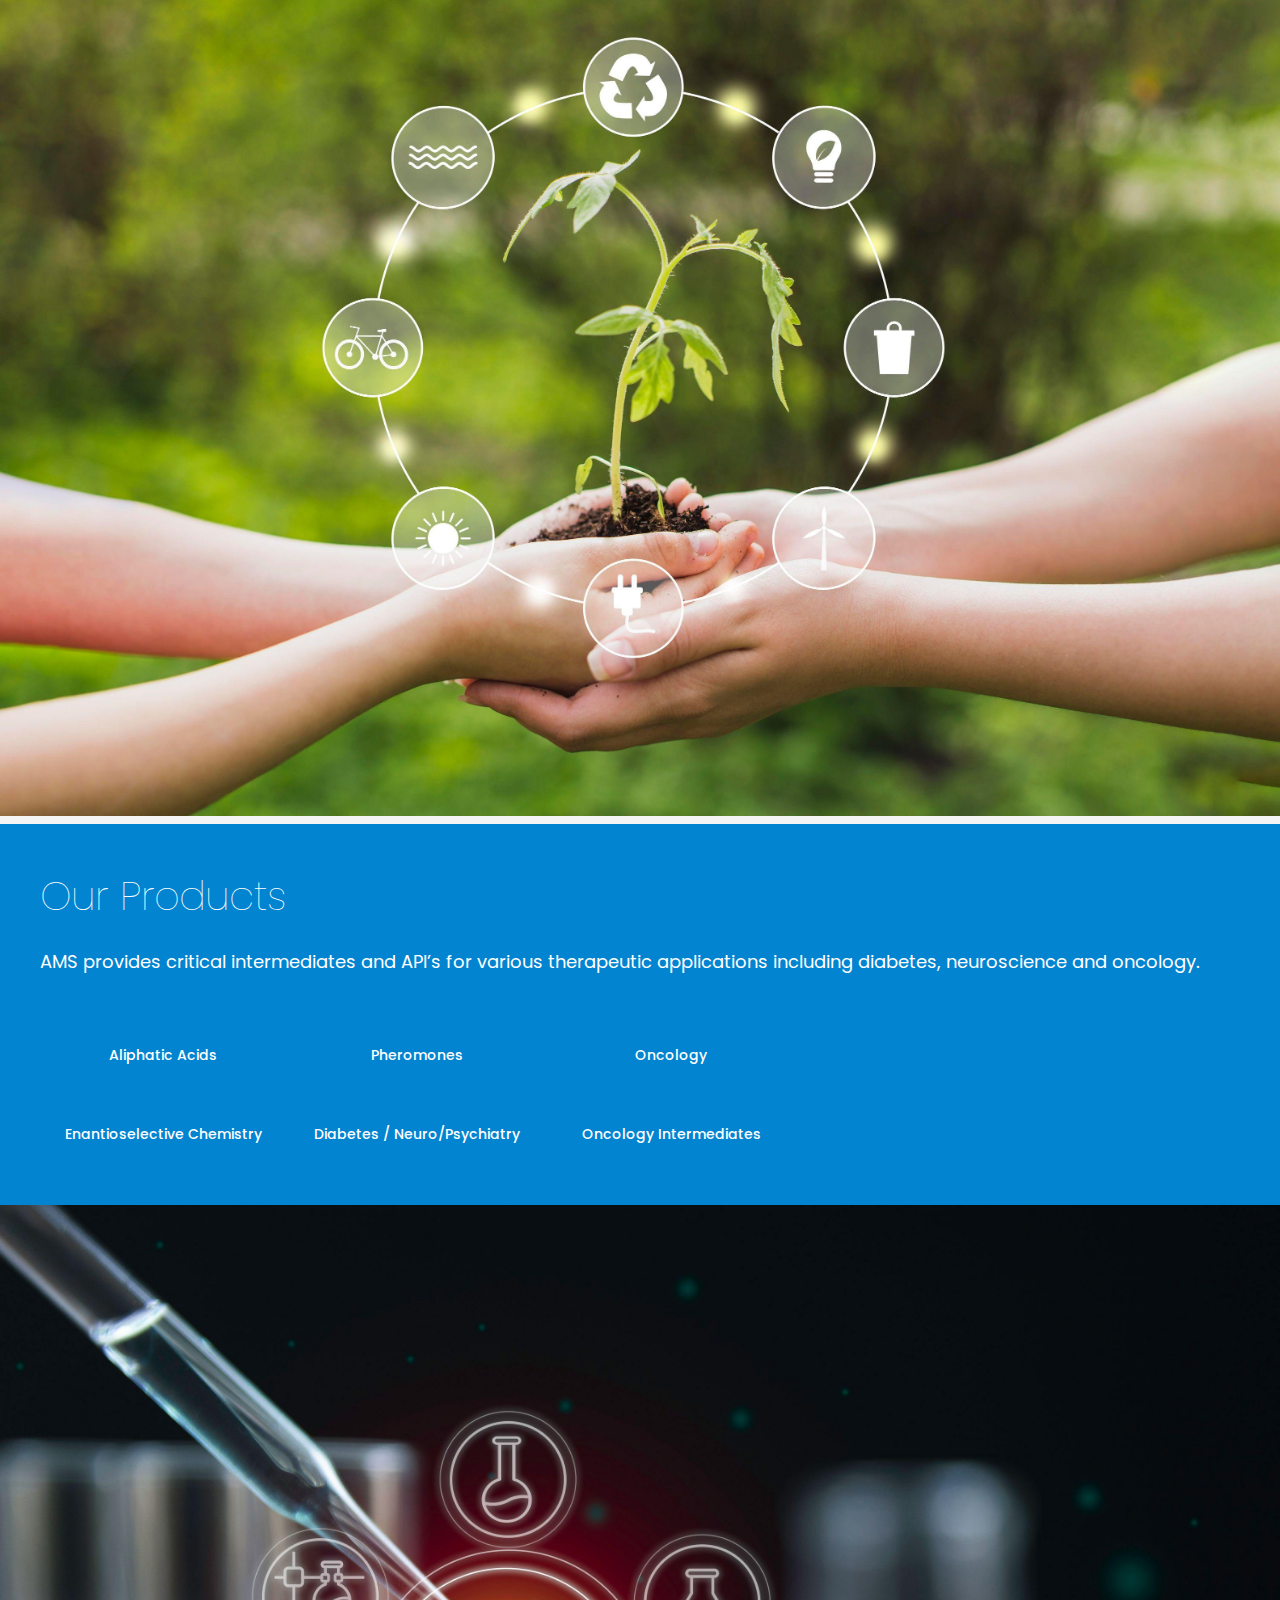
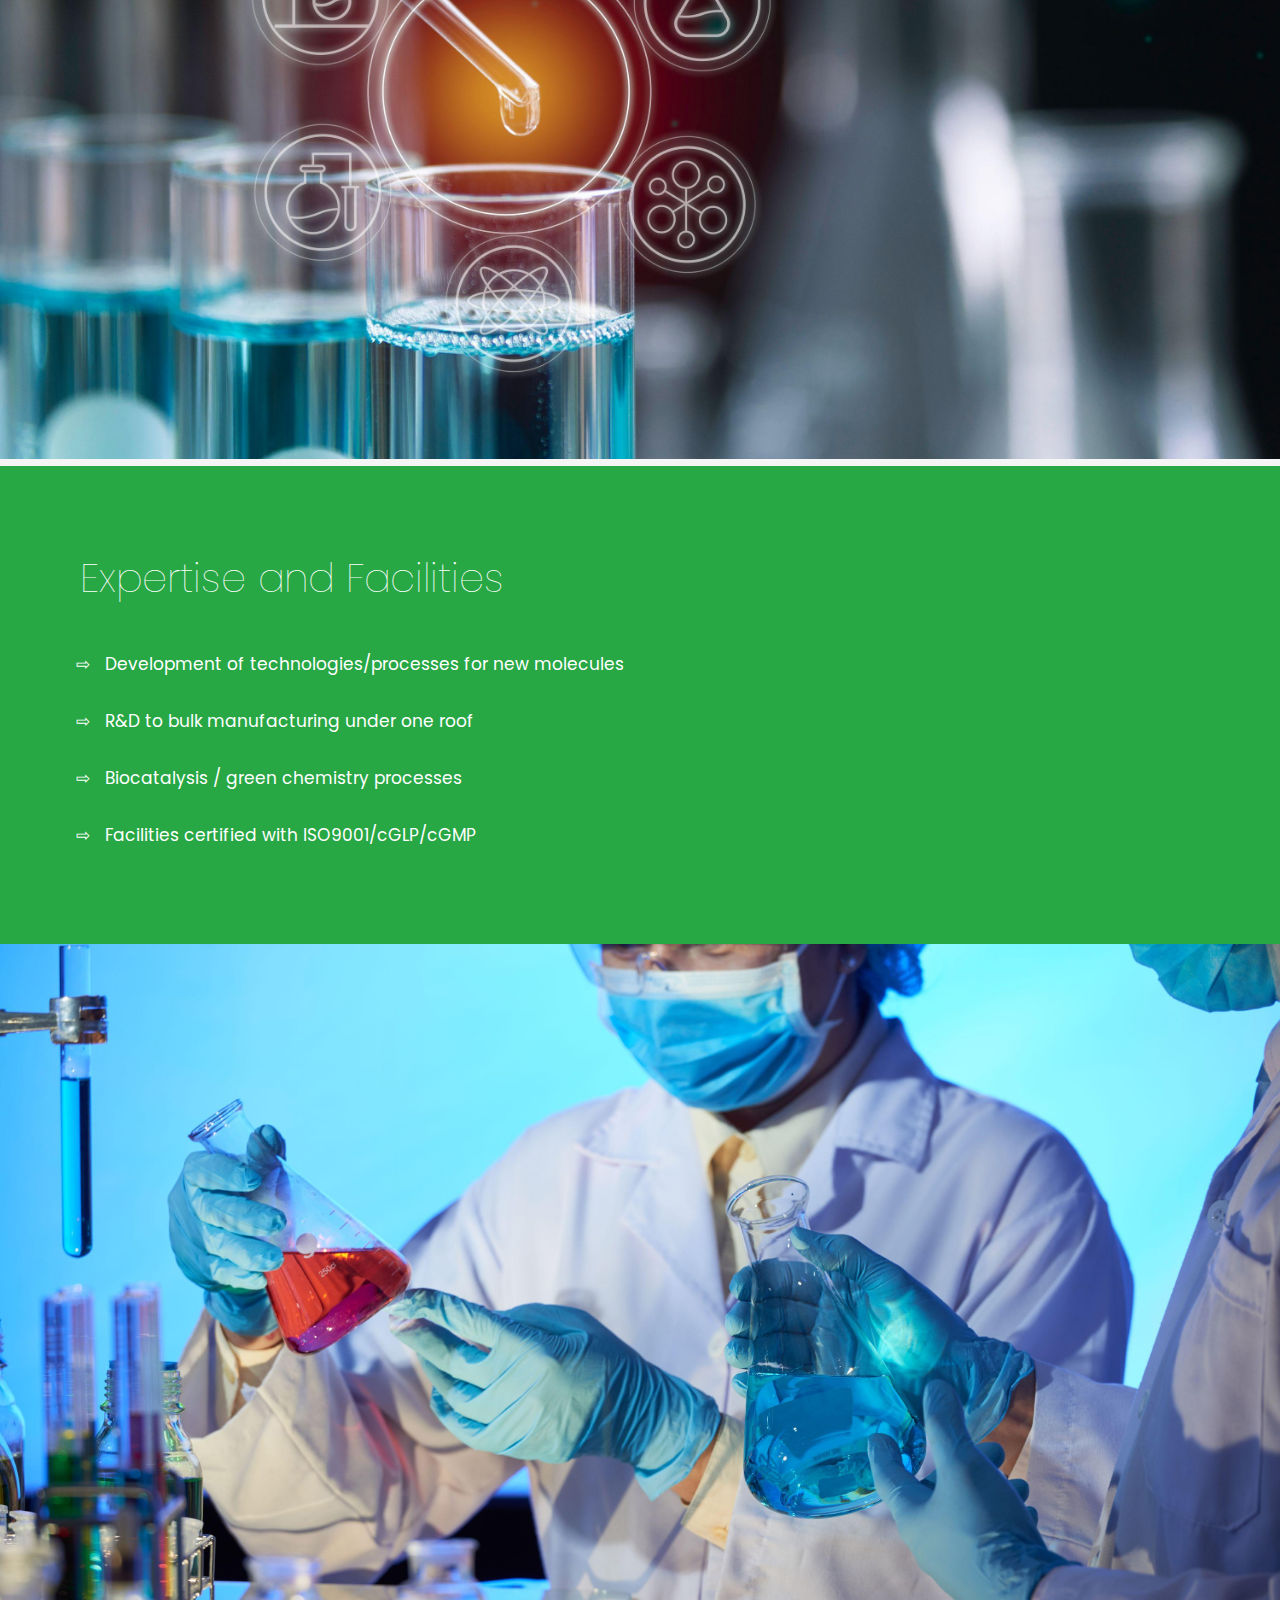
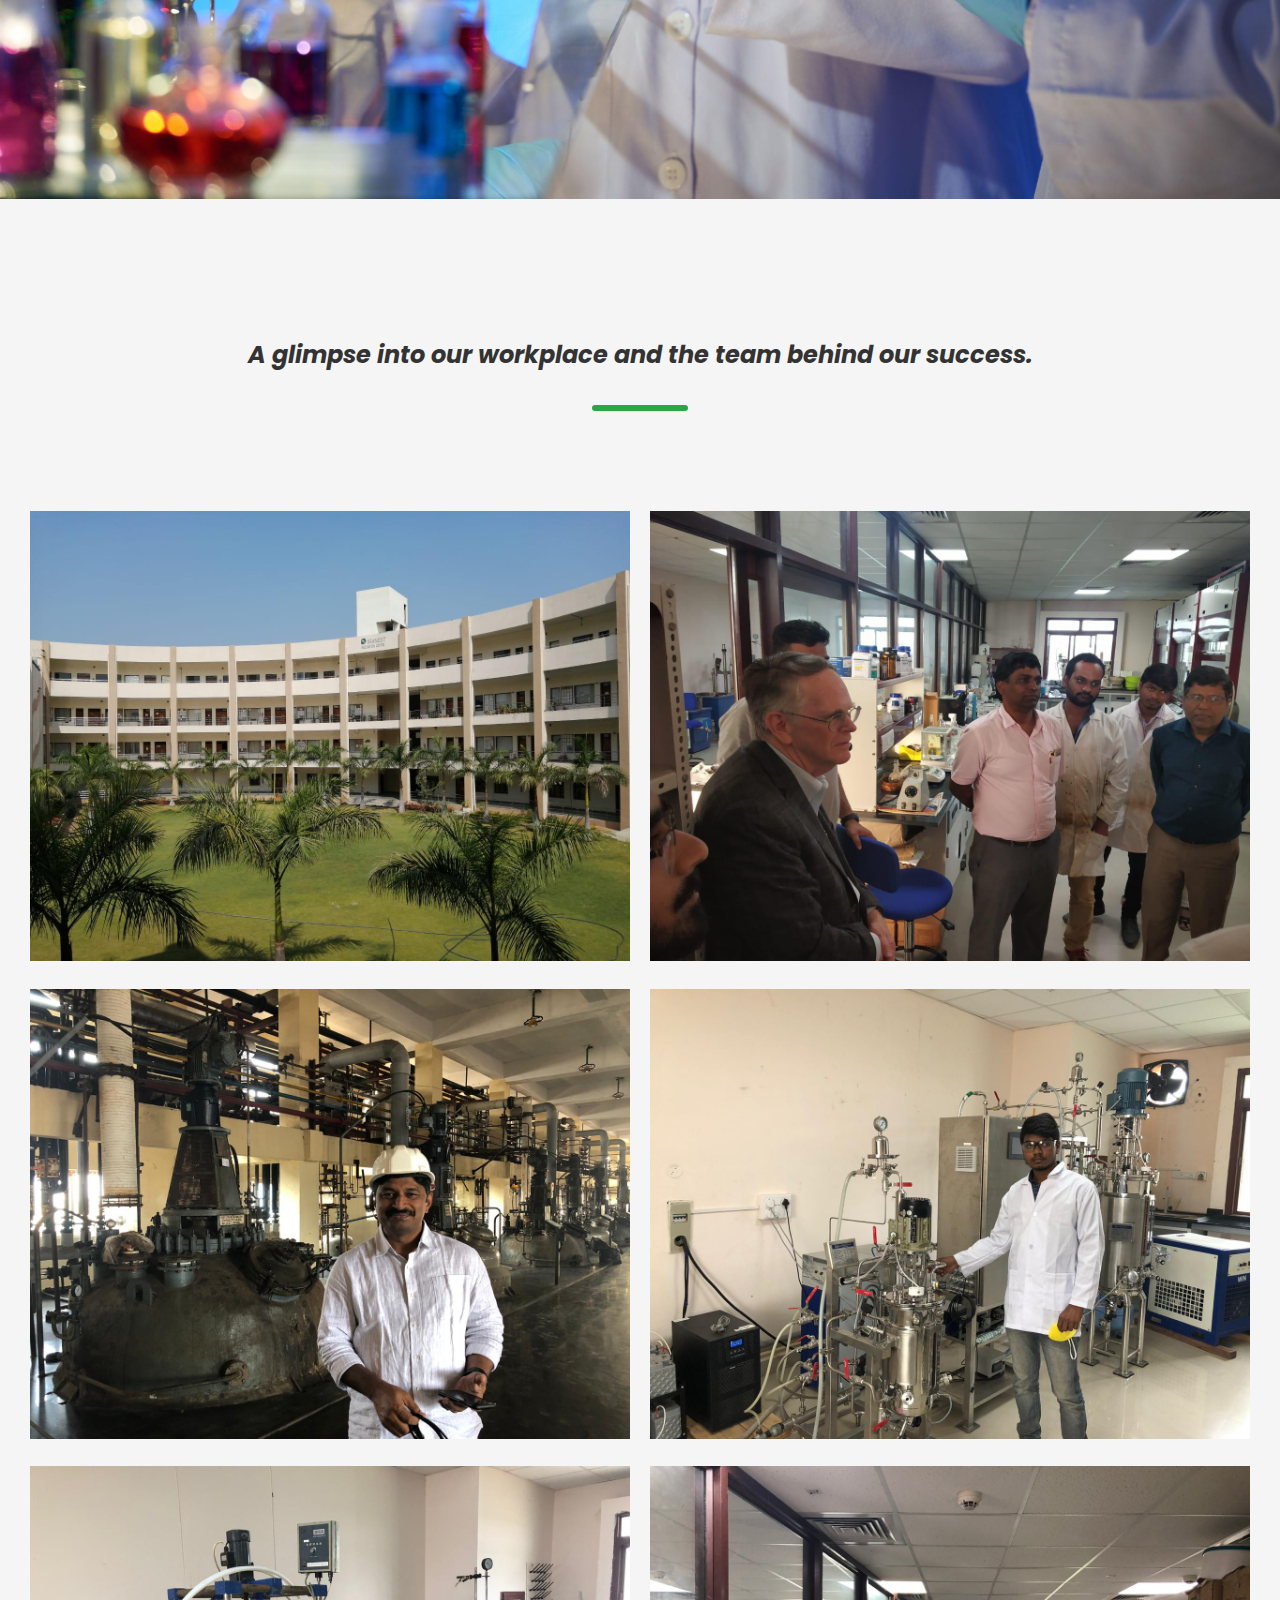
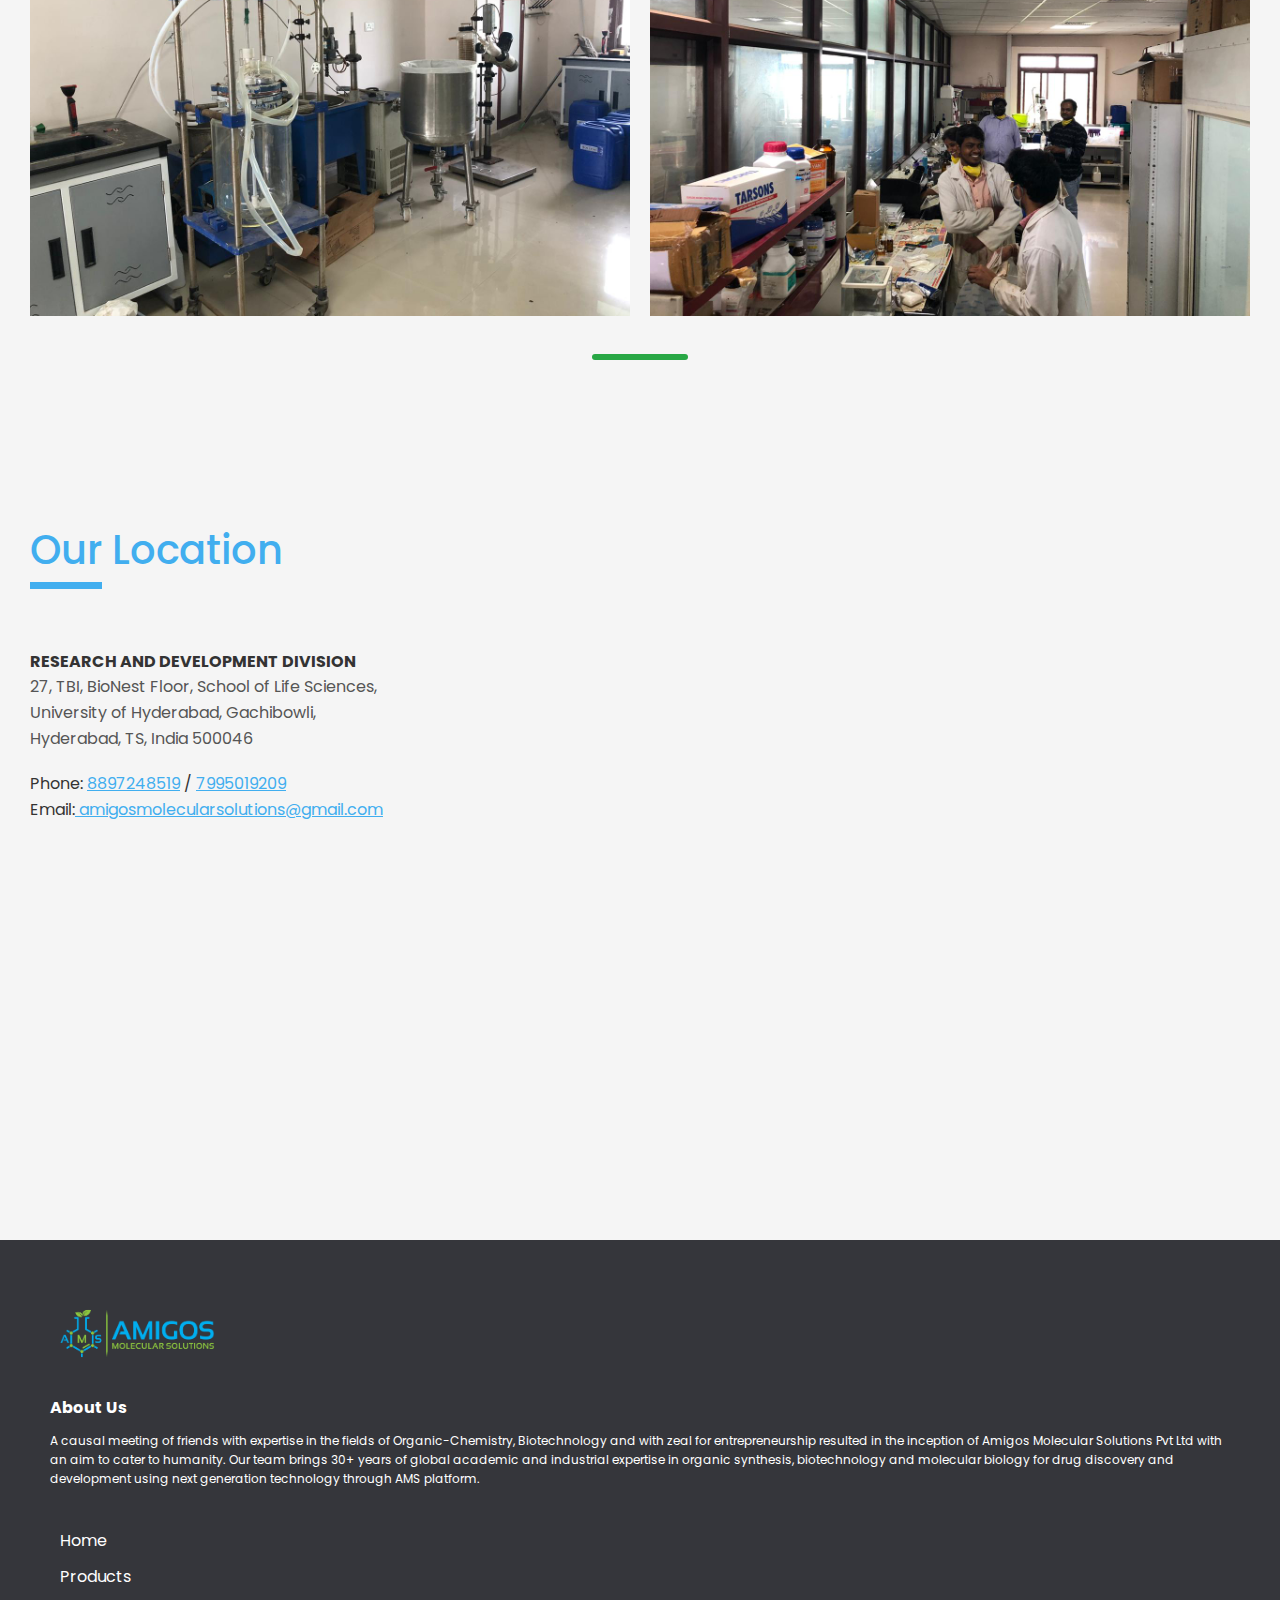
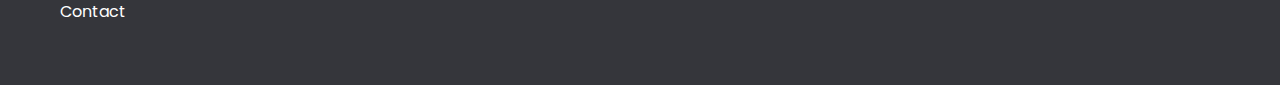
==== commit 3f497b9e: "Fixed banner loading and products icons align" ====
--- a/index.html
+++ b/index.html
@@ -57,7 +57,7 @@
     <header class="hero">
       <div id="navbar" class="navbar top">
         <div class="logo">
-          <img src="./img/AMS/amigos molecular solutions-01.png" alt="" />
+          <img src="./img/AMS/amigos_logo_new.png" alt="" />
         </div>
         <nav>
           <ul>
--- a/css/style.css
+++ b/css/style.css
@@ -72,13 +72,13 @@
 
 .navbar img {
   padding-top: 10px;
-  width: 250px;
+  width: 150px;
   /* padding-bottom: 10px; */
 }
 
 /* Header */
 .hero {
-  background: url("../img/AMS/main_banner.jpg") no-repeat center center/cover;
+  background: url("../img/AMS/main_banner1.jpeg") no-repeat center center/cover;
   height: 100vh;
   position: relative;
   color: #fff;
@@ -158,9 +158,9 @@
   grid-template-columns: repeat(2, 1fr);
   grid-gap: 8px;
   padding-top: 20px;
-  align-items: center;
   justify-content: center;
   text-align: center;
+  align-items: flex-start;
   font-weight: 100;
 }
 
@@ -172,7 +172,7 @@
   border-radius: 3px;
   margin: 20px;
   cursor: pointer;
-  align-items: center;
+  align-items: flex-start;
   justify-content: center;
   text-align: center;
 }
@@ -222,7 +222,7 @@
   margin: 0 auto 0 auto;
   border-radius: 10px;
   margin-bottom: 50px;
-  margin-top: 15px;
+  margin-top: 30px;
 }
 .bottom-line3 {
   height: 0.4rem;
@@ -428,6 +428,11 @@
     display: flex;
     flex-direction: row;
   }
+
+  .navbar img {
+    margin-left: 3rem;
+  }
+
   #card-grid {
     display: grid;
     grid-template-columns: repeat(3, 1fr);
@@ -478,6 +483,14 @@
 }
 
 @media (min-width: 1440px) {
+  .navbar img {
+    padding-top: 10px;
+    width: 250px;
+    margin-left: 6rem;
+
+    /* padding-bottom: 10px; */
+  }
+
   .hero {
     height: 90vh;
   }
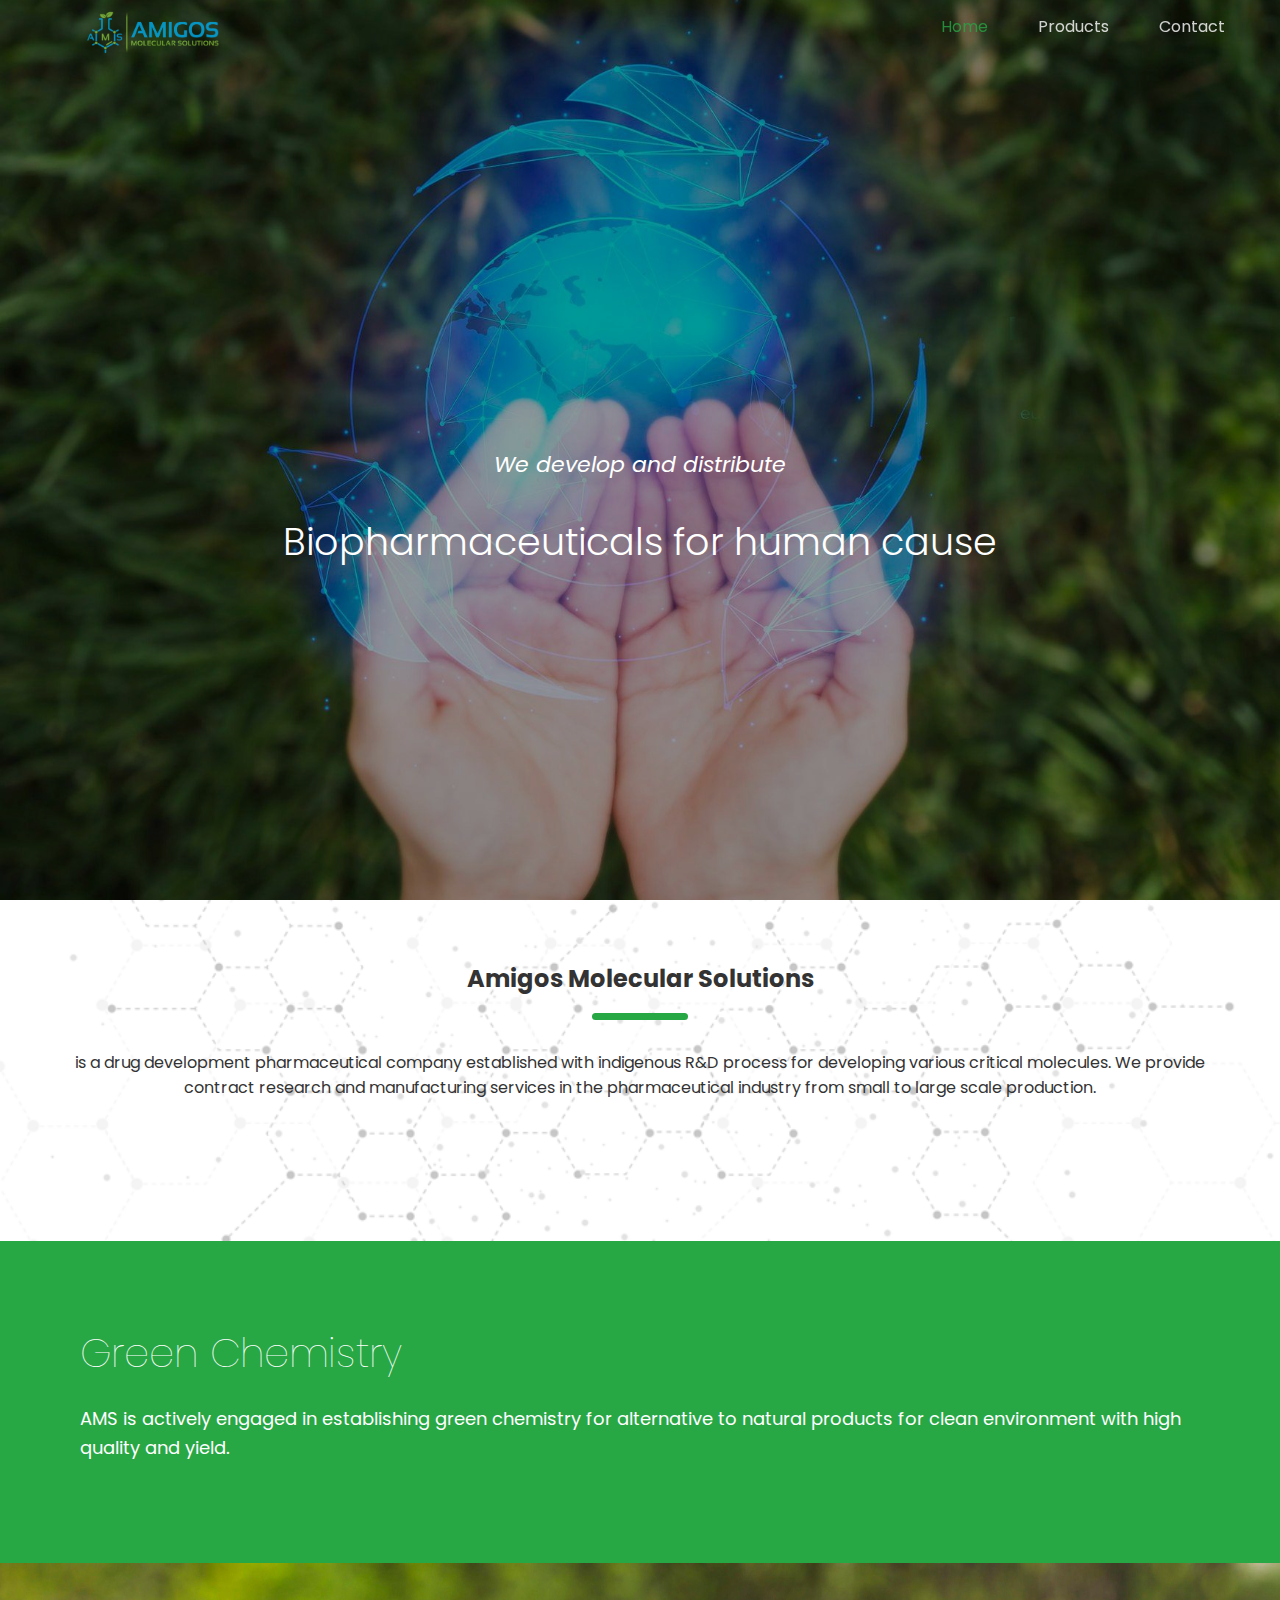
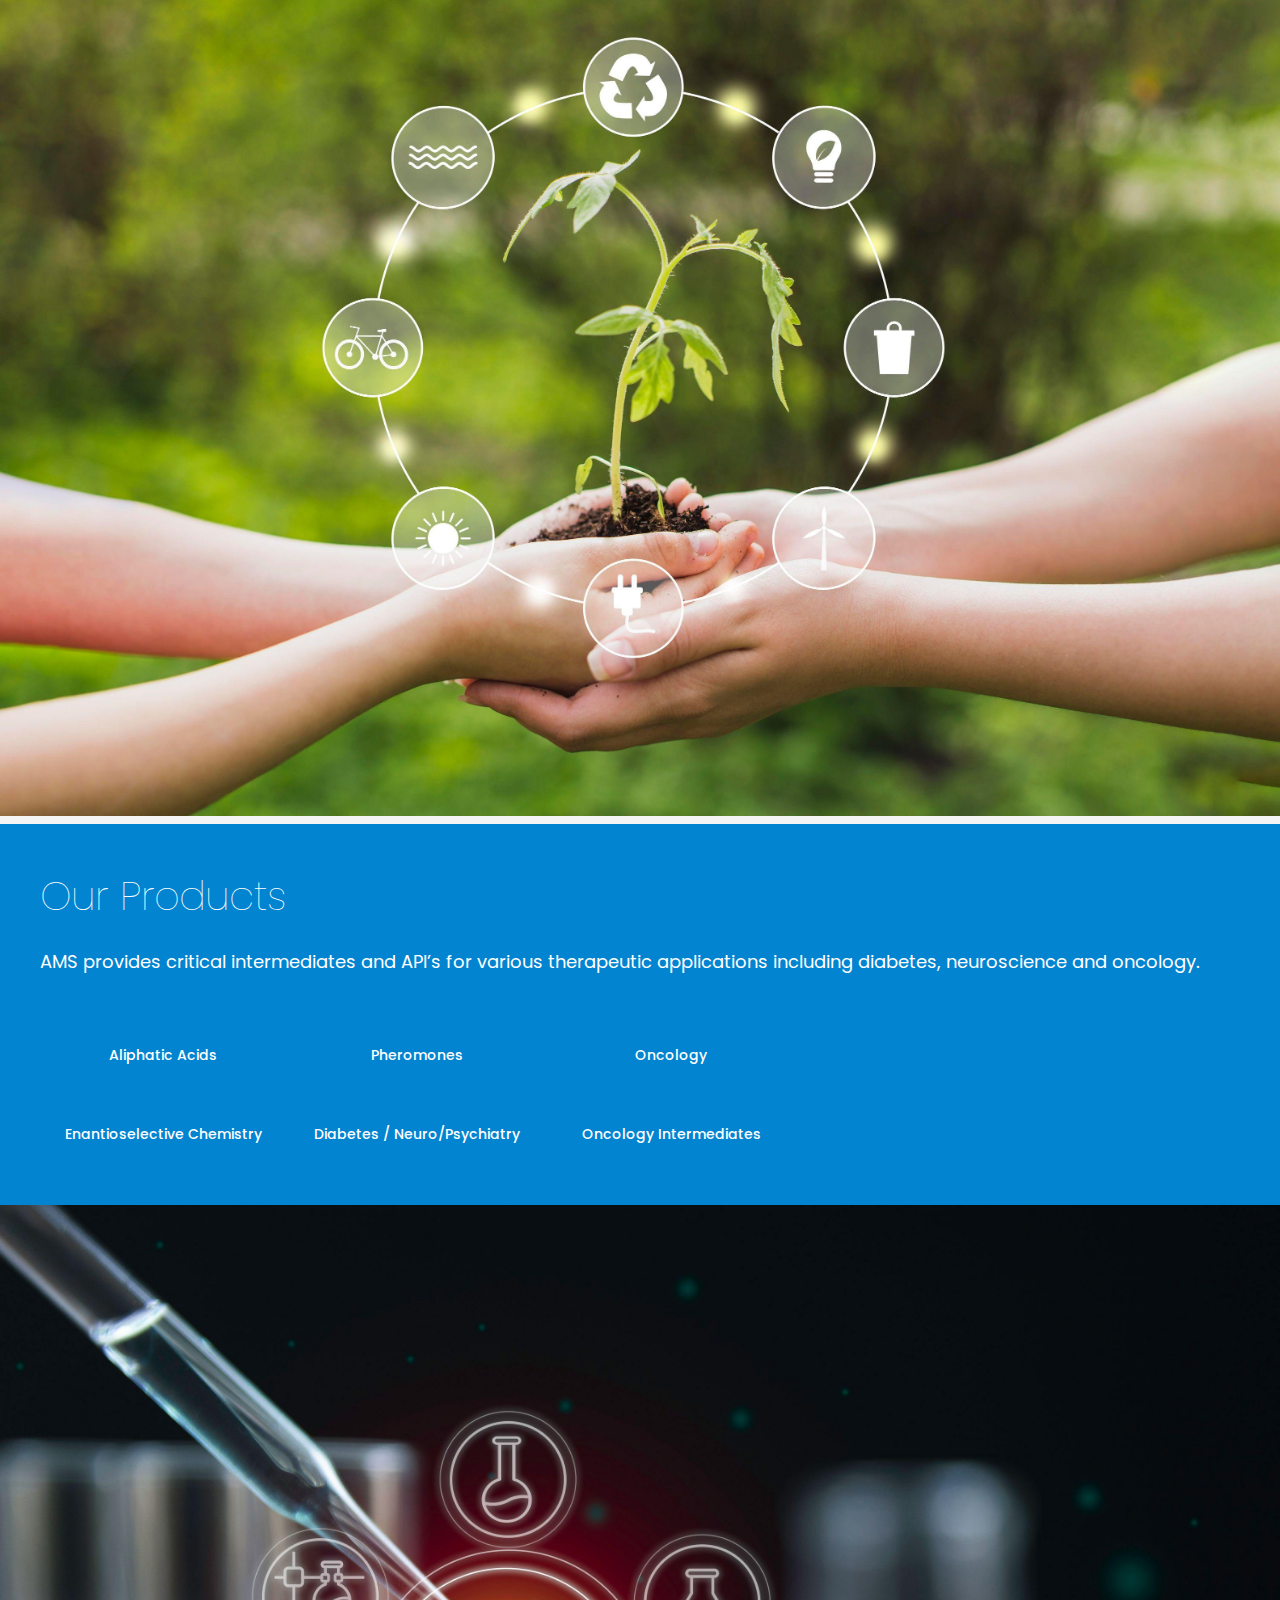
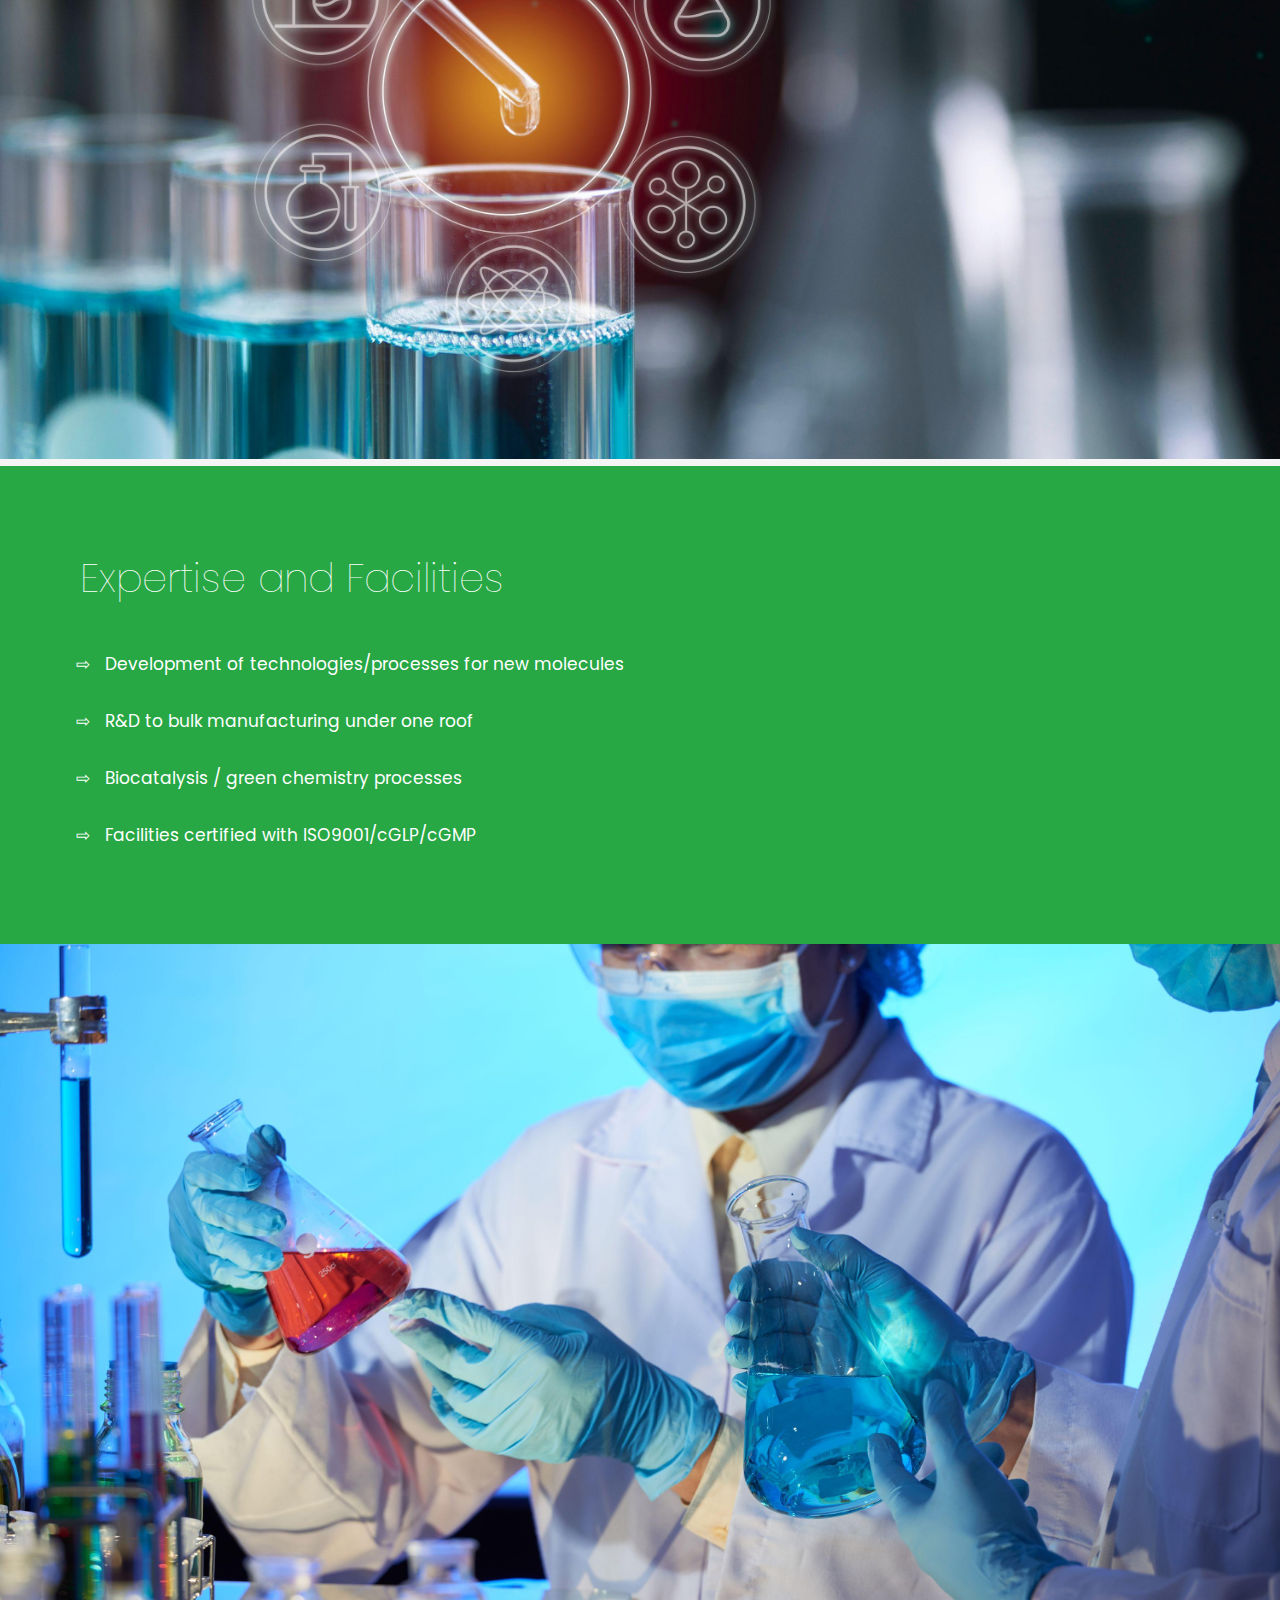
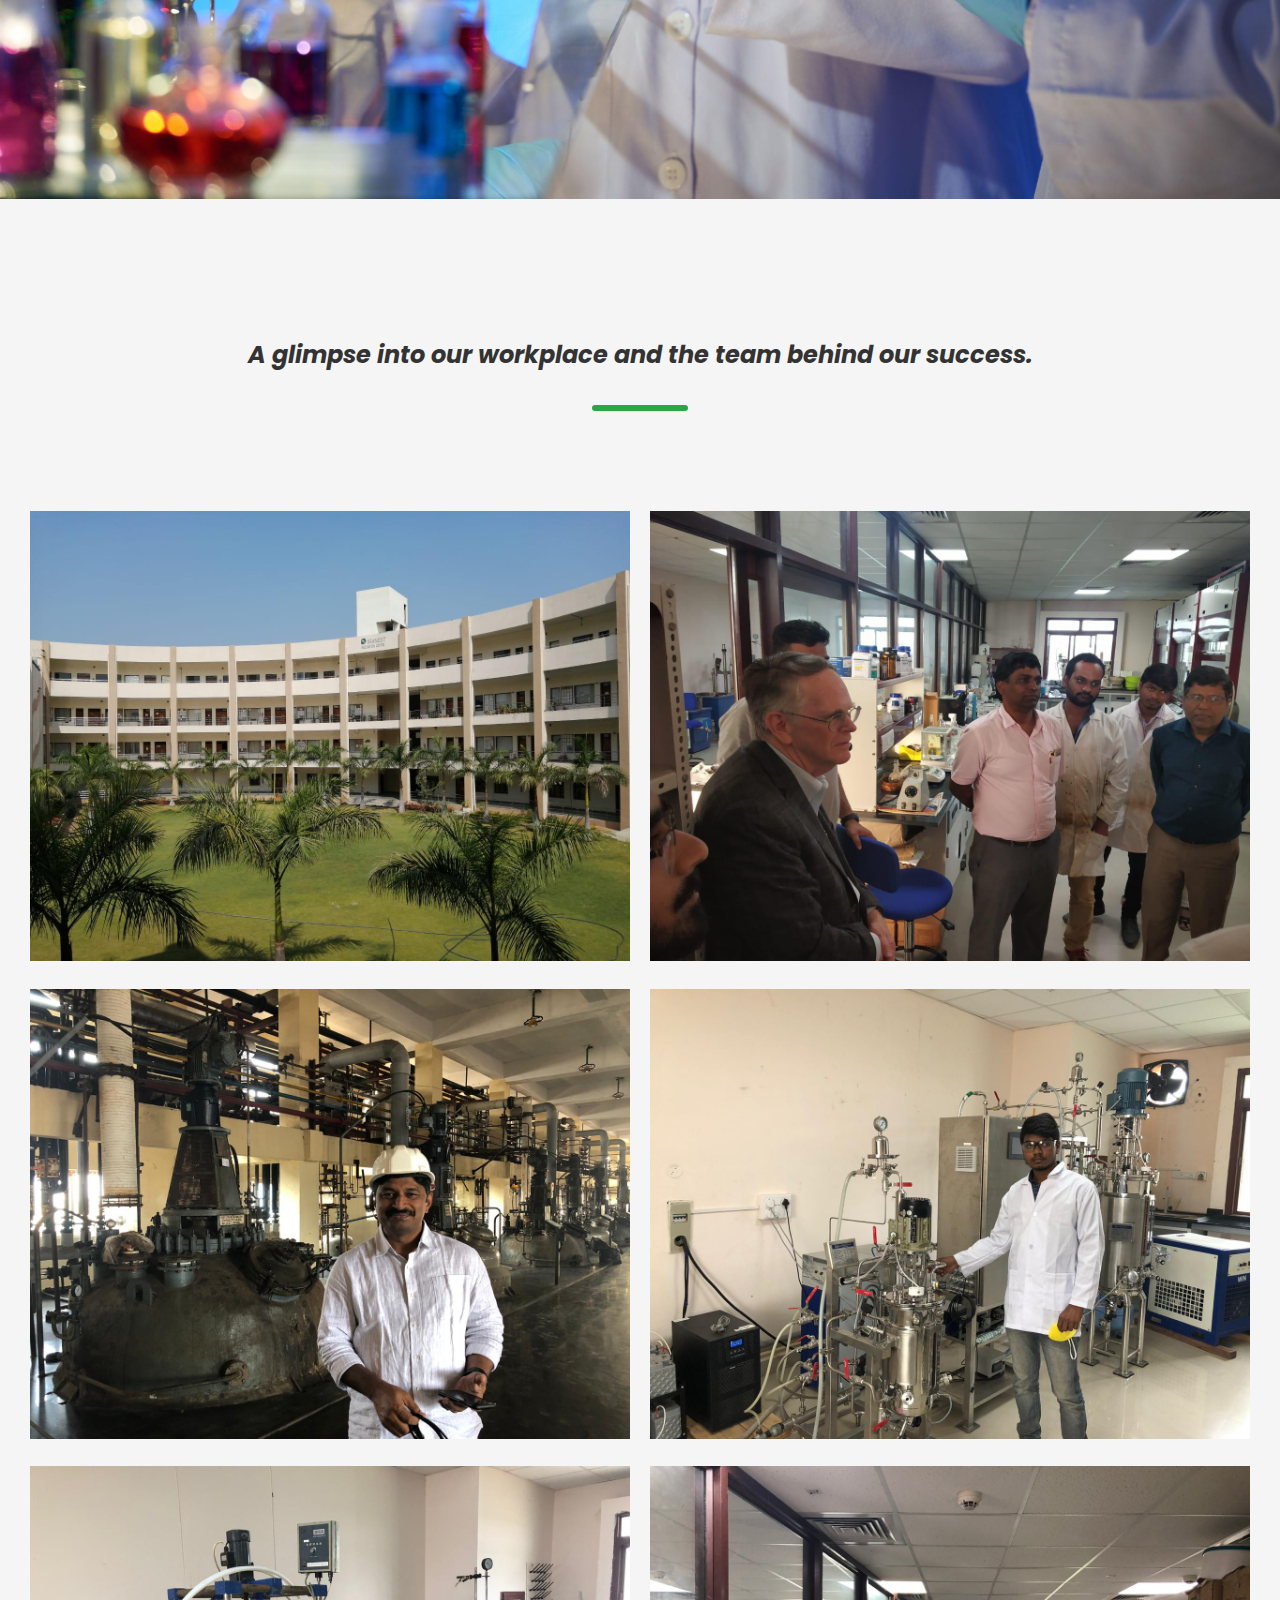
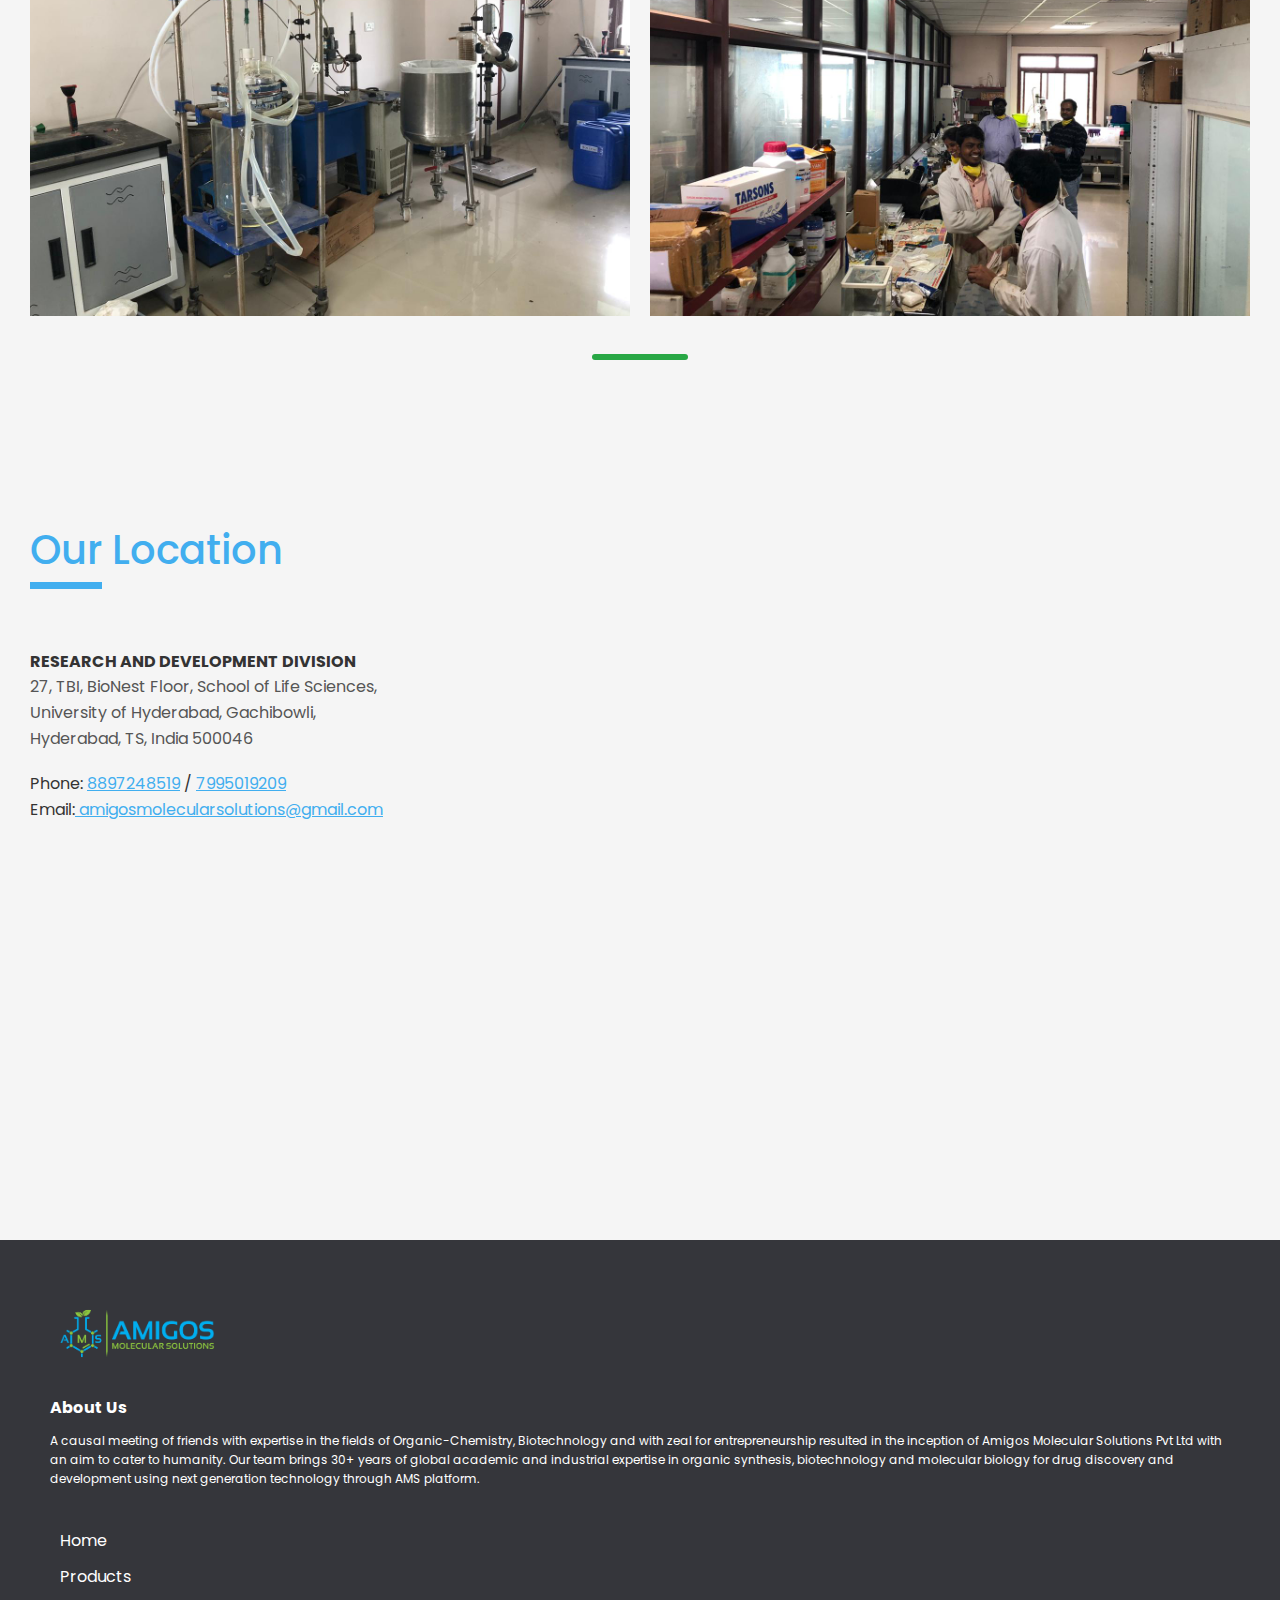
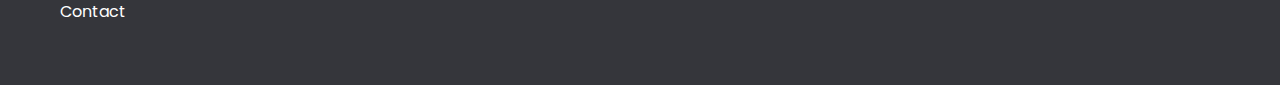
==== commit 34516829: "Fixed banner loading and products icons align" ====
--- a/index.html
+++ b/index.html
@@ -74,6 +74,7 @@
     </header>
 
     <main>
+      
       <!-- About: Icons -->
       <section id="about" class="icons bg-light">
         <div class="flex-items">
--- a/css/style.css
+++ b/css/style.css
@@ -93,8 +93,36 @@
   height: 100%;
   padding: 0 20px;
 }
-
-.hero .content h1 {
+/* ~~~~~~~~~~~~~~~Testing~~~~~~~~~~~~ */
+
+.placeholder {
+  background-color: #f6f6f6;
+  background-size: cover;
+  background-repeat: no-repeat;
+  position: relative;
+  overflow: hidden;
+}
+
+.placeholder img {
+  position: absolute;
+  opacity: 0;
+  top: 0;
+  left: 0;
+  width: 100%;
+  transition: opacity 1s linear;
+}
+
+.placeholder img.loaded {
+  opacity: 1;
+}
+
+.img-small {
+  filter: blur(50px);
+  /* this is needed so Safari keeps sharp edges */
+  transform: scale(1);
+}
+
+~~~~~~~~~~~~~~~Testing~~~~~~~~~~~~*/ .hero .content h1 {
   font-size: 33px;
   font-weight: 300;
 }
@@ -112,7 +140,7 @@
   left: 0;
   width: 100%;
   height: 100%;
-  background: rgba(0, 0, 0, 0.6);
+  background: rgba(0, 0, 0, 0.4);
 }
 
 .hero * {
